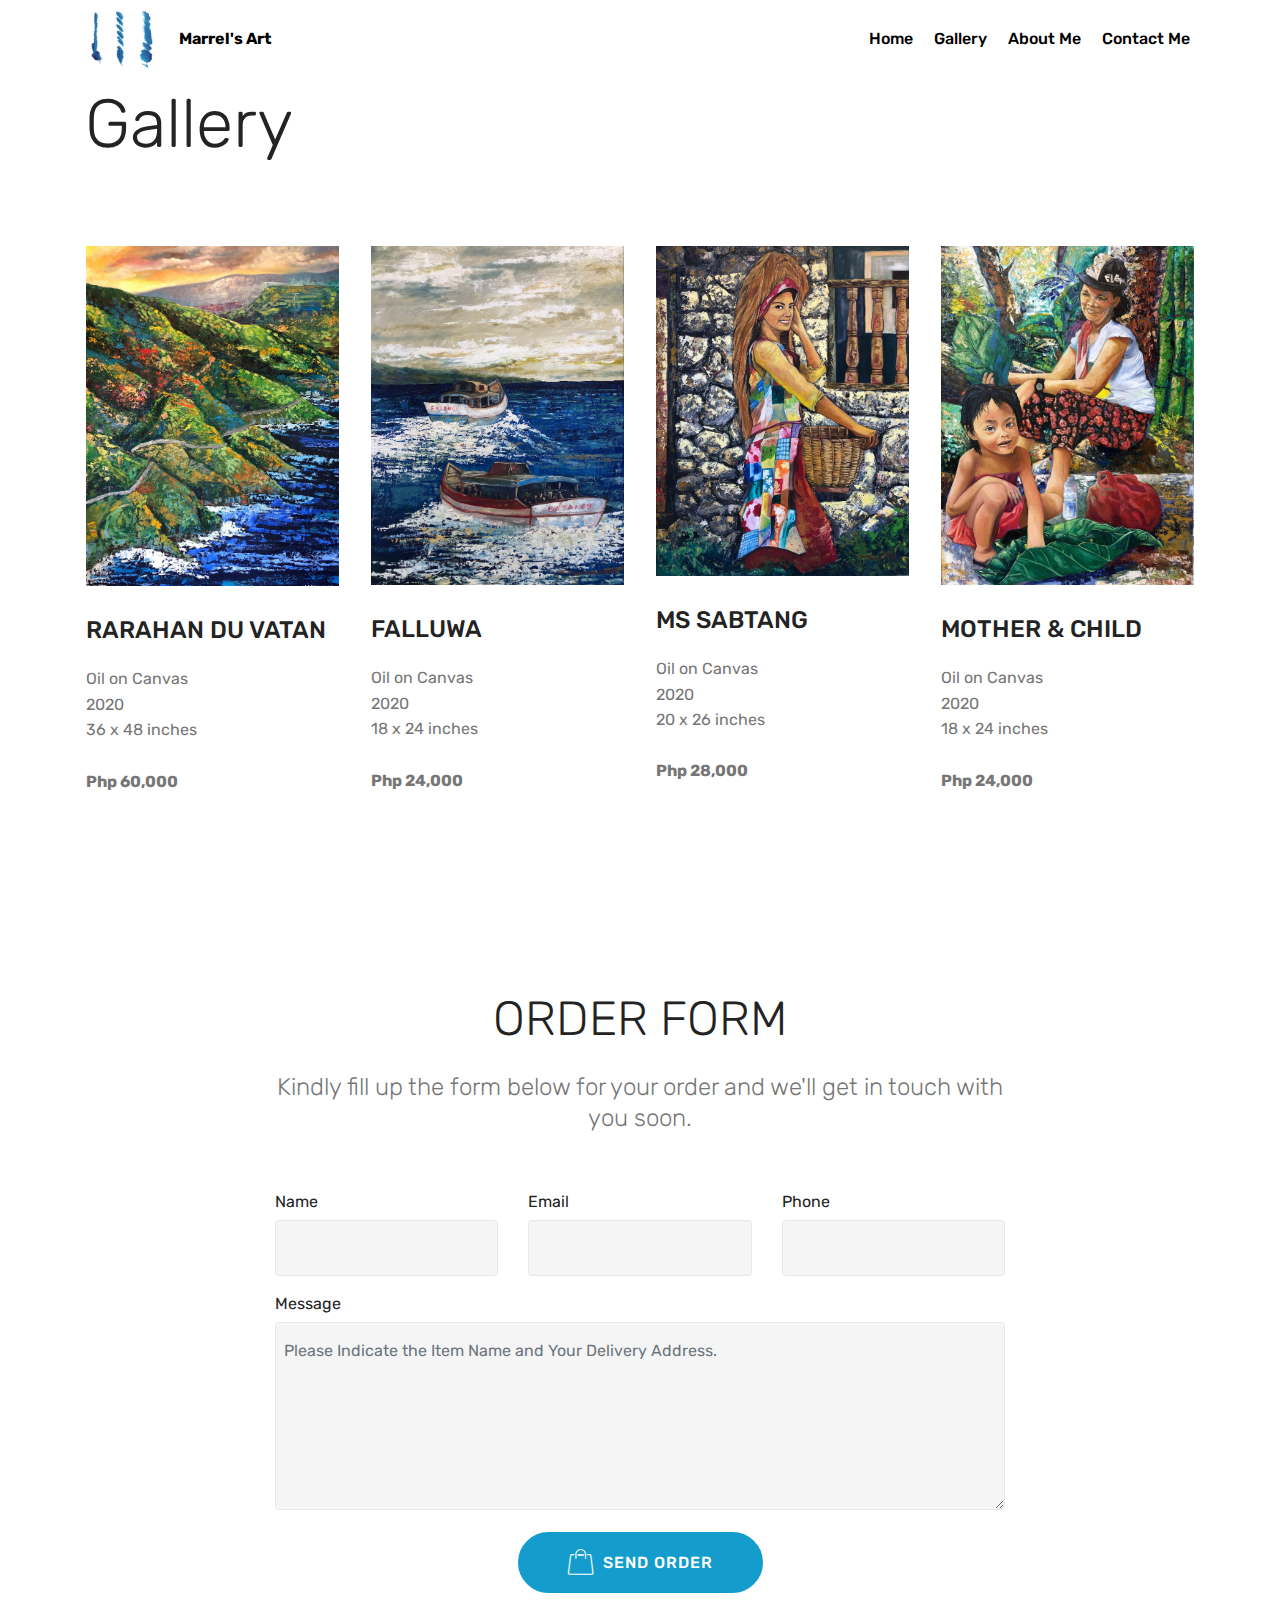
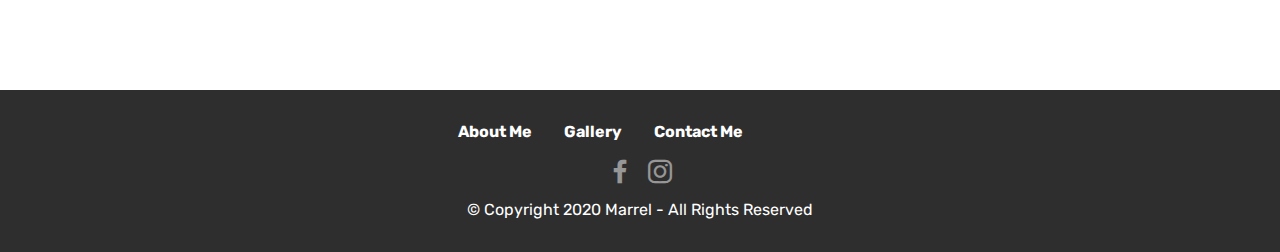
==== gallery.html @ 1d276130 "create github pages" ====
<!DOCTYPE html>
<html  >
<head>
  <!-- Site made with Mobirise Website Builder v4.12.3, https://mobirise.com -->
  <meta charset="UTF-8">
  <meta http-equiv="X-UA-Compatible" content="IE=edge">
  <meta name="generator" content="Mobirise v4.12.3, mobirise.com">
  <meta name="twitter:card" content="summary_large_image"/>
  <meta name="twitter:image:src" content="assets/images/gallery-meta.png">
  <meta property="og:image" content="assets/images/gallery-meta.png">
  <meta name="twitter:title" content="Gallery">
  <meta name="viewport" content="width=device-width, initial-scale=1, minimum-scale=1">
  <link rel="shortcut icon" href="assets/images/mbr.png" type="image/x-icon">
  <meta name="description" content="An impressionist who is known for experimenting with different media.
In this exhibit, he shares with us, with expressive, bright strokes, his impressions of daily Ivatan life.">
  
  
  <title>Gallery</title>
  <link rel="stylesheet" href="assets/web/assets/mobirise-icons/mobirise-icons.css">
  <link rel="stylesheet" href="assets/bootstrap/css/bootstrap.min.css">
  <link rel="stylesheet" href="assets/bootstrap/css/bootstrap-grid.min.css">
  <link rel="stylesheet" href="assets/bootstrap/css/bootstrap-reboot.min.css">
  <link rel="stylesheet" href="assets/socicon/css/styles.css">
  <link rel="stylesheet" href="assets/dropdown/css/style.css">
  <link rel="stylesheet" href="assets/tether/tether.min.css">
  <link rel="stylesheet" href="assets/theme/css/style.css">
  <link rel="preload" as="style" href="assets/mobirise/css/mbr-additional.css"><link rel="stylesheet" href="assets/mobirise/css/mbr-additional.css" type="text/css">
  
  
  
</head>
<body>
  <section class="menu cid-s4DiiD1XH2" once="menu" id="menu2-g">

    

    <nav class="navbar navbar-expand beta-menu navbar-dropdown align-items-center navbar-fixed-top navbar-toggleable-sm">
        <button class="navbar-toggler navbar-toggler-right" type="button" data-toggle="collapse" data-target="#navbarSupportedContent" aria-controls="navbarSupportedContent" aria-expanded="false" aria-label="Toggle navigation">
            <div class="hamburger">
                <span></span>
                <span></span>
                <span></span>
                <span></span>
            </div>
        </button>
        <div class="menu-logo">
            <div class="navbar-brand">
                <span class="navbar-logo">
                    <a href="index.html">
                        <img src="assets/images/mbr.png" alt="Mobirise" title="" style="height: 3.8rem;">
                    </a>
                </span>
                <span class="navbar-caption-wrap"><a class="navbar-caption text-black display-4" href="index.html">
                        Marrel's Art</a></span>
            </div>
        </div>
        <div class="collapse navbar-collapse" id="navbarSupportedContent">
            <ul class="navbar-nav nav-dropdown nav-right" data-app-modern-menu="true"><li class="nav-item">
                    <a class="nav-link link text-black display-4" href="index.html">
                        Home</a>
                </li><li class="nav-item"><a class="nav-link link text-black display-4" href="gallery.html">
                        Gallery</a></li><li class="nav-item"><a class="nav-link link text-black display-4" href="portfolio.html">
                        About Me</a></li>
                <li class="nav-item">
                    <a class="nav-link link text-black display-4" href="index.html#form4-d">
                        Contact Me</a>
                </li></ul>
            
        </div>
    </nav>
</section>

<section class="engine"><a href="https://mobirise.info/l">free site templates</a></section><section class="services1 cid-s4DnMUnnlA" id="services1-n">
    <!---->
    
    <!---->
    <!--Overlay-->
    
    <!--Container-->
    <div class="container">
        <div class="row justify-content-center">
            <!--Titles-->
            <div class="title pb-5 col-12">
                <h2 class="align-left pb-3 mbr-fonts-style display-1">
                    Gallery</h2>
                
            </div>
            <!--Card-1-->
            <div class="card col-12 col-md-6 p-3 col-lg-3">
                <div class="card-wrapper">
                    <div class="card-img">
                        <img src="assets/images/painting-4.jpg" alt="Mobirise" title="">
                    </div>
                    <div class="card-box">
                        <h4 class="card-title mbr-fonts-style display-5">RARAHAN DU VATAN</h4>
                        <p class="mbr-text mbr-fonts-style display-7">Oil on Canvas<br>2020<br>36 x 48 inches<br><br><strong>Php 60,000</strong></p>
                        <!--Btn-->
                        
                    </div>
                </div>
            </div>
            <!--Card-2-->
            <div class="card col-12 col-md-6 p-3 col-lg-3">
                <div class="card-wrapper">
                    <div class="card-img">
                        <img src="assets/images/painting-5.jpg" alt="Mobirise" title="">
                    </div>
                    <div class="card-box">
                        <h4 class="card-title mbr-fonts-style display-5">
                            FALLUWA</h4>
                        <p class="mbr-text mbr-fonts-style display-7">Oil on Canvas<br>2020<br>18 x 24 inches<br><br><strong>Php 24,000</strong></p>
                        <!--Btn-->
                        
                    </div>
                </div>
            </div>
            <!--Card-3-->
            <div class="card col-12 col-md-6 p-3 col-lg-3">
                <div class="card-wrapper">
                    <div class="card-img">
                        <img src="assets/images/painting-6.jpg" alt="Mobirise" title="">
                    </div>
                    <div class="card-box">
                        <h4 class="card-title mbr-fonts-style display-5">
                            MS SABTANG</h4>
                        <p class="mbr-text mbr-fonts-style display-7">Oil on Canvas<br>2020<br>20 x 26 inches<br><br><strong>Php 28,000</strong></p>
                        <!--Btn-->
                        
                    </div>
                </div>
            </div>
            <!--Card-4-->
            <div class="card col-12 col-md-6 p-3 col-lg-3 last-child">
                <div class="card-wrapper">
                    <div class="card-img">
                        <img src="assets/images/painting-7.jpg" alt="Mobirise" title="">
                    </div>
                    <div class="card-box">
                        <h4 class="card-title mbr-fonts-style display-5">
                            MOTHER &amp; CHILD</h4>
                        <p class="mbr-text mbr-fonts-style display-7">Oil on Canvas<br>2020<br>18 x 24 inches<br><br><strong>Php 24,000</strong></p>
                        <!--Btn-->
                        
                    </div>
                </div>
            </div>
        </div>
    </div>
</section>

<section class="mbr-section form1 cid-s4DnhoVF39" id="form1-j">

    

    
    <div class="container">
        <div class="row justify-content-center">
            <div class="title col-12 col-lg-8">
                <h2 class="mbr-section-title align-center pb-3 mbr-fonts-style display-2">
                    ORDER FORM
                </h2>
                <h3 class="mbr-section-subtitle align-center mbr-light pb-3 mbr-fonts-style display-5">
                    Kindly fill up the form below for your order and we'll get in touch with you soon.</h3>
            </div>
        </div>
    </div>
    <div class="container">
        <div class="row justify-content-center">
            <div class="media-container-column col-lg-8" data-form-type="formoid">
                <!---Formbuilder Form--->
                <form action="https://mobirise.com/" method="POST" class="mbr-form form-with-styler" data-form-title="Mobirise Form"><input type="hidden" name="email" data-form-email="true" value="rLV1T5GRn/rfD3XRo7LzrvQmt3QCXux45wAgfUR2hVaed32ei69O/bmdO1k6ymdfH3uLjTnfdi9EYwnJOLPHCVEZ9RihWxfYbVTb5y+R91I7SrjQUyrNA2phdH9M/xOc">
                    <div class="row">
                        <div hidden="hidden" data-form-alert="" class="alert alert-success col-12">Thanks for submitting your order!
We'll contact you soon.</div>
                        <div hidden="hidden" data-form-alert-danger="" class="alert alert-danger col-12">
                        </div>
                    </div>
                    <div class="dragArea row">
                        <div class="col-md-4  form-group" data-for="name">
                            <label for="name-form1-j" class="form-control-label mbr-fonts-style display-7">Name</label>
                            <input type="text" name="name" data-form-field="Name" required="required" class="form-control display-7" id="name-form1-j">
                        </div>
                        <div class="col-md-4  form-group" data-for="email">
                            <label for="email-form1-j" class="form-control-label mbr-fonts-style display-7">Email</label>
                            <input type="email" name="email" data-form-field="Email" required="required" class="form-control display-7" id="email-form1-j">
                        </div>
                        <div data-for="phone" class="col-md-4  form-group">
                            <label for="phone-form1-j" class="form-control-label mbr-fonts-style display-7">Phone</label>
                            <input type="tel" name="phone" data-form-field="Phone" class="form-control display-7" id="phone-form1-j">
                        </div>
                        <div data-for="message" class="col-md-12 form-group">
                            <label for="message-form1-j" class="form-control-label mbr-fonts-style display-7">Message</label>
                            <textarea name="message" data-form-field="Message" class="form-control display-7" placeholder="Please Indicate the Item Name and Your Delivery Address." id="message-form1-j"></textarea>
                        </div>
                        <div class="col-md-12 input-group-btn align-center"><button type="submit" class="btn btn-primary btn-form display-4"><span class="mbri-shopping-bag mbr-iconfont mbr-iconfont-btn"></span>SEND ORDER</button></div>
                    </div>
                </form><!---Formbuilder Form--->
            </div>
        </div>
    </div>
</section>

<section once="footers" class="cid-s4DmLtq6sB" id="footer7-h">

    

    

    <div class="container">
        <div class="media-container-row align-center mbr-white">
            <div class="row row-links">
                <ul class="foot-menu">
                    
                    
                    
                    
                    
                <li class="foot-menu-item mbr-fonts-style display-7"></li><li class="foot-menu-item mbr-fonts-style display-7"><a href="portfolio.html" class="text-white"><strong>About Me</strong></a></li><li class="foot-menu-item mbr-fonts-style display-7"><a href="gallery.html" class="text-white"><strong>Gallery</strong></a></li><li class="foot-menu-item mbr-fonts-style display-7">
                        <a class="text-white mbr-bold" href="index.html#form4-d" target="_blank">C</a><a href="index.html#form4-d" target="_blank" class="text-white"><strong>ontact Me</strong></a></li><li class="foot-menu-item mbr-fonts-style display-7">&nbsp; &nbsp; &nbsp; &nbsp; &nbsp; &nbsp; &nbsp; &nbsp; &nbsp; &nbsp;&nbsp;</li></ul>
            </div>
            <div class="row social-row">
                <div class="social-list align-right pb-2">
                    
                    
                    
                    
                    
                    
                <div class="soc-item">
                        <a href="https://www.facebook.com/marrelpajanil300" target="_blank">
                            <span class="mbr-iconfont mbr-iconfont-social socicon-facebook socicon"></span>
                        </a>
                    </div><div class="soc-item">
                        <a href="https://www.instagram.com/marrelpajanil4060/" target="_blank">
                            <span class="mbr-iconfont mbr-iconfont-social socicon-instagram socicon"></span>
                        </a>
                    </div></div>
            </div>
            <div class="row row-copirayt">
                <p class="mbr-text mb-0 mbr-fonts-style mbr-white align-center display-7">
                    © Copyright 2020 Marrel - All Rights Reserved
                </p>
            </div>
        </div>
    </div>
</section>


  <script src="assets/web/assets/jquery/jquery.min.js"></script>
  <script src="assets/popper/popper.min.js"></script>
  <script src="assets/bootstrap/js/bootstrap.min.js"></script>
  <script src="assets/smoothscroll/smooth-scroll.js"></script>
  <script src="assets/dropdown/js/nav-dropdown.js"></script>
  <script src="assets/dropdown/js/navbar-dropdown.js"></script>
  <script src="assets/touchswipe/jquery.touch-swipe.min.js"></script>
  <script src="assets/tether/tether.min.js"></script>
  <script src="assets/theme/js/script.js"></script>
  <script src="assets/formoid/formoid.min.js"></script>
  
  
</body>
</html>
---- assets/web/assets/mobirise-icons/mobirise-icons.css ----
@font-face {
  font-family: 'MobiriseIcons';
  src:  url('mobirise-icons.eot?spat4u');
  src:  url('mobirise-icons.eot?spat4u#iefix') format('embedded-opentype'),
    url('mobirise-icons.ttf?spat4u') format('truetype'),
    url('mobirise-icons.woff?spat4u') format('woff'),
    url('mobirise-icons.svg?spat4u#MobiriseIcons') format('svg');
  font-weight: normal;
  font-style: normal;
  font-display: swap;
}

[class^="mbri-"], [class*=" mbri-"] {
  /* use !important to prevent issues with browser extensions that change fonts */
  font-family: MobiriseIcons !important;
  speak: none;
  font-style: normal;
  font-weight: normal;
  font-variant: normal;
  text-transform: none;
  line-height: 1;

  /* Better Font Rendering =========== */
  -webkit-font-smoothing: antialiased;
  -moz-osx-font-smoothing: grayscale;
}

.mbri-add-submenu:before {
  content: "\e900";
}
.mbri-alert:before {
  content: "\e901";
}
.mbri-align-center:before {
  content: "\e902";
}
.mbri-align-justify:before {
  content: "\e903";
}
.mbri-align-left:before {
  content: "\e904";
}
.mbri-align-right:before {
  content: "\e905";
}
.mbri-android:before {
  content: "\e906";
}
.mbri-apple:before {
  content: "\e907";
}
.mbri-arrow-down:before {
  content: "\e908";
}
.mbri-arrow-next:before {
  content: "\e909";
}
.mbri-arrow-prev:before {
  content: "\e90a";
}
.mbri-arrow-up:before {
  content: "\e90b";
}
.mbri-bold:before {
  content: "\e90c";
}
.mbri-bookmark:before {
  content: "\e90d";
}
.mbri-bootstrap:before {
  content: "\e90e";
}
.mbri-briefcase:before {
  content: "\e90f";
}
.mbri-browse:before {
  content: "\e910";
}
.mbri-bulleted-list:before {
  content: "\e911";
}
.mbri-calendar:before {
  content: "\e912";
}
.mbri-camera:before {
  content: "\e913";
}
.mbri-cart-add:before {
  content: "\e914";
}
.mbri-cart-full:before {
  content: "\e915";
}
.mbri-cash:before {
  content: "\e916";
}
.mbri-change-style:before {
  content: "\e917";
}
.mbri-chat:before {
  content: "\e918";
}
.mbri-clock:before {
  content: "\e919";
}
.mbri-close:before {
  content: "\e91a";
}
.mbri-cloud:before {
  content: "\e91b";
}
.mbri-code:before {
  content: "\e91c";
}
.mbri-contact-form:before {
  content: "\e91d";
}
.mbri-credit-card:before {
  content: "\e91e";
}
.mbri-cursor-click:before {
  content: "\e91f";
}
.mbri-cust-feedback:before {
  content: "\e920";
}
.mbri-database:before {
  content: "\e921";
}
.mbri-delivery:before {
  content: "\e922";
}
.mbri-desktop:before {
  content: "\e923";
}
.mbri-devices:before {
  content: "\e924";
}
.mbri-down:before {
  content: "\e925";
}
.mbri-download:before {
  content: "\e989";
}
.mbri-drag-n-drop:before {
  content: "\e927";
}
.mbri-drag-n-drop2:before {
  content: "\e928";
}
.mbri-edit:before {
  content: "\e929";
}
.mbri-edit2:before {
  content: "\e92a";
}
.mbri-error:before {
  content: "\e92b";
}
.mbri-extension:before {
  content: "\e92c";
}
.mbri-features:before {
  content: "\e92d";
}
.mbri-file:before {
  content: "\e92e";
}
.mbri-flag:before {
  content: "\e92f";
}
.mbri-folder:before {
  content: "\e930";
}
.mbri-gift:before {
  content: "\e931";
}
.mbri-github:before {
  content: "\e932";
}
.mbri-globe:before {
  content: "\e933";
}
.mbri-globe-2:before {
  content: "\e934";
}
.mbri-growing-chart:before {
  content: "\e935";
}
.mbri-hearth:before {
  content: "\e936";
}
.mbri-help:before {
  content: "\e937";
}
.mbri-home:before {
  content: "\e938";
}
.mbri-hot-cup:before {
  content: "\e939";
}
.mbri-idea:before {
  content: "\e93a";
}
.mbri-image-gallery:before {
  content: "\e93b";
}
.mbri-image-slider:before {
  content: "\e93c";
}
.mbri-info:before {
  content: "\e93d";
}
.mbri-italic:before {
  content: "\e93e";
}
.mbri-key:before {
  content: "\e93f";
}
.mbri-laptop:before {
  content: "\e940";
}
.mbri-layers:before {
  content: "\e941";
}
.mbri-left-right:before {
  content: "\e942";
}
.mbri-left:before {
  content: "\e943";
}
.mbri-letter:before {
  content: "\e944";
}
.mbri-like:before {
  content: "\e945";
}
.mbri-link:before {
  content: "\e946";
}
.mbri-lock:before {
  content: "\e947";
}
.mbri-login:before {
  content: "\e948";
}
.mbri-logout:before {
  content: "\e949";
}
.mbri-magic-stick:before {
  content: "\e94a";
}
.mbri-map-pin:before {
  content: "\e94b";
}
.mbri-menu:before {
  content: "\e94c";
}
.mbri-mobile:before {
  content: "\e94d";
}
.mbri-mobile2:before {
  content: "\e94e";
}
.mbri-mobirise:before {
  content: "\e94f";
}
.mbri-more-horizontal:before {
  content: "\e950";
}
.mbri-more-vertical:before {
  content: "\e951";
}
.mbri-music:before {
  content: "\e952";
}
.mbri-new-file:before {
  content: "\e953";
}
.mbri-numbered-list:before {
  content: "\e954";
}
.mbri-opened-folder:before {
  content: "\e955";
}
.mbri-pages:before {
  content: "\e956";
}
.mbri-paper-plane:before {
  content: "\e957";
}
.mbri-paperclip:before {
  content: "\e958";
}
.mbri-photo:before {
  content: "\e959";
}
.mbri-photos:before {
  content: "\e95a";
}
.mbri-pin:before {
  content: "\e95b";
}
.mbri-play:before {
  content: "\e95c";
}
.mbri-plus:before {
  content: "\e95d";
}
.mbri-preview:before {
  content: "\e95e";
}
.mbri-print:before {
  content: "\e95f";
}
.mbri-protect:before {
  content: "\e960";
}
.mbri-question:before {
  content: "\e961";
}
.mbri-quote-left:before {
  content: "\e962";
}
.mbri-quote-right:before {
  content: "\e963";
}
.mbri-refresh:before {
  content: "\e964";
}
.mbri-responsive:before {
  content: "\e965";
}
.mbri-right:before {
  content: "\e966";
}
.mbri-rocket:before {
  content: "\e967";
}
.mbri-sad-face:before {
  content: "\e968";
}
.mbri-sale:before {
  content: "\e969";
}
.mbri-save:before {
  content: "\e96a";
}
.mbri-search:before {
  content: "\e96b";
}
.mbri-setting:before {
  content: "\e96c";
}
.mbri-setting2:before {
  content: "\e96d";
}
.mbri-setting3:before {
  content: "\e96e";
}
.mbri-share:before {
  content: "\e96f";
}
.mbri-shopping-bag:before {
  content: "\e970";
}
.mbri-shopping-basket:before {
  content: "\e971";
}
.mbri-shopping-cart:before {
  content: "\e972";
}
.mbri-sites:before {
  content: "\e973";
}
.mbri-smile-face:before {
  content: "\e974";
}
.mbri-speed:before {
  content: "\e975";
}
.mbri-star:before {
  content: "\e976";
}
.mbri-success:before {
  content: "\e977";
}
.mbri-sun:before {
  content: "\e978";
}
.mbri-sun2:before {
  content: "\e979";
}
.mbri-tablet:before {
  content: "\e97a";
}
.mbri-tablet-vertical:before {
  content: "\e97b";
}
.mbri-target:before {
  content: "\e97c";
}
.mbri-timer:before {
  content: "\e97d";
}
.mbri-to-ftp:before {
  content: "\e97e";
}
.mbri-to-local-drive:before {
  content: "\e97f";
}
.mbri-touch-swipe:before {
  content: "\e980";
}
.mbri-touch:before {
  content: "\e981";
}
.mbri-trash:before {
  content: "\e982";
}
.mbri-underline:before {
  content: "\e983";
}
.mbri-unlink:before {
  content: "\e984";
}
.mbri-unlock:before {
  content: "\e985";
}
.mbri-up-down:before {
  content: "\e986";
}
.mbri-up:before {
  content: "\e987";
}
.mbri-update:before {
  content: "\e988";
}
.mbri-upload:before {
 content: "\e926"; 
}
.mbri-user:before {
  content: "\e98a";
}
.mbri-user2:before {
  content: "\e98b";
}
.mbri-users:before {
  content: "\e98c";
}
.mbri-video:before {
  content: "\e98d";
}
.mbri-video-play:before {
  content: "\e98e";
}
.mbri-watch:before {
  content: "\e98f";
}
.mbri-website-theme:before {
  content: "\e990";
}
.mbri-wifi:before {
  content: "\e991";
}
.mbri-windows:before {
  content: "\e992";
}
.mbri-zoom-out:before {
  content: "\e993";
}
.mbri-redo:before {
  content: "\e994";
}
.mbri-undo:before {
  content: "\e995";
}
---- assets/socicon/css/styles.css ----
@charset "UTF-8";

@font-face {
  font-family: 'Socicon';
  src:  url('../fonts/socicon.eot');
  src:  url('../fonts/socicon.eot?#iefix') format('embedded-opentype'),
    url('../fonts/socicon.woff2') format('woff2'),
    url('../fonts/socicon.ttf') format('truetype'),
    url('../fonts/socicon.woff') format('woff'),
    url('../fonts/socicon.svg#socicon') format('svg');
  font-weight: normal;
  font-style: normal;
}

[data-icon]:before {
  font-family: "socicon" !important;
  content: attr(data-icon);
  font-style: normal !important;
  font-weight: normal !important;
  font-variant: normal !important;
  text-transform: none !important;
  speak: none;
  line-height: 1;
  -webkit-font-smoothing: antialiased;
  -moz-osx-font-smoothing: grayscale;
}

[class^="socicon-"], [class*=" socicon-"] {
  /* use !important to prevent issues with browser extensions that change fonts */
  font-family: 'Socicon' !important;
  speak: none;
  font-style: normal;
  font-weight: normal;
  font-variant: normal;
  text-transform: none;
  line-height: 1;

  /* Better Font Rendering =========== */
  -webkit-font-smoothing: antialiased;
  -moz-osx-font-smoothing: grayscale;
}

.socicon-eitaa:before {
  content: "\e97c";
}
.socicon-soroush:before {
  content: "\e97d";
}
.socicon-bale:before {
  content: "\e97e";
}
.socicon-zazzle:before {
  content: "\e97b";
}
.socicon-society6:before {
  content: "\e97a";
}
.socicon-redbubble:before {
  content: "\e979";
}
.socicon-avvo:before {
  content: "\e978";
}
.socicon-stitcher:before {
  content: "\e977";
}
.socicon-googlehangouts:before {
  content: "\e974";
}
.socicon-dlive:before {
  content: "\e975";
}
.socicon-vsco:before {
  content: "\e976";
}
.socicon-flipboard:before {
  content: "\e973";
}
.socicon-ubuntu:before {
  content: "\e958";
}
.socicon-artstation:before {
  content: "\e959";
}
.socicon-invision:before {
  content: "\e95a";
}
.socicon-torial:before {
  content: "\e95b";
}
.socicon-collectorz:before {
  content: "\e95c";
}
.socicon-seenthis:before {
  content: "\e95d";
}
.socicon-googleplaymusic:before {
  content: "\e95e";
}
.socicon-debian:before {
  content: "\e95f";
}
.socicon-filmfreeway:before {
  content: "\e960";
}
.socicon-gnome:before {
  content: "\e961";
}
.socicon-itchio:before {
  content: "\e962";
}
.socicon-jamendo:before {
  content: "\e963";
}
.socicon-mix:before {
  content: "\e964";
}
.socicon-sharepoint:before {
  content: "\e965";
}
.socicon-tinder:before {
  content: "\e966";
}
.socicon-windguru:before {
  content: "\e967";
}
.socicon-cdbaby:before {
  content: "\e968";
}
.socicon-elementaryos:before {
  content: "\e969";
}
.socicon-stage32:before {
  content: "\e96a";
}
.socicon-tiktok:before {
  content: "\e96b";
}
.socicon-gitter:before {
  content: "\e96c";
}
.socicon-letterboxd:before {
  content: "\e96d";
}
.socicon-threema:before {
  content: "\e96e";
}
.socicon-splice:before {
  content: "\e96f";
}
.socicon-metapop:before {
  content: "\e970";
}
.socicon-naver:before {
  content: "\e971";
}
.socicon-remote:before {
  content: "\e972";
}
.socicon-internet:before {
  content: "\e957";
}
.socicon-moddb:before {
  content: "\e94b";
}
.socicon-indiedb:before {
  content: "\e94c";
}
.socicon-traxsource:before {
  content: "\e94d";
}
.socicon-gamefor:before {
  content: "\e94e";
}
.socicon-pixiv:before {
  content: "\e94f";
}
.socicon-myanimelist:before {
  content: "\e950";
}
.socicon-blackberry:before {
  content: "\e951";
}
.socicon-wickr:before {
  content: "\e952";
}
.socicon-spip:before {
  content: "\e953";
}
.socicon-napster:before {
  content: "\e954";
}
.socicon-beatport:before {
  content: "\e955";
}
.socicon-hackerone:before {
  content: "\e956";
}
.socicon-hackernews:before {
  content: "\e946";
}
.socicon-smashwords:before {
  content: "\e947";
}
.socicon-kobo:before {
  content: "\e948";
}
.socicon-bookbub:before {
  content: "\e949";
}
.socicon-mailru:before {
  content: "\e94a";
}
.socicon-gitlab:before {
  content: "\e945";
}
.socicon-instructables:before {
  content: "\e944";
}
.socicon-portfolio:before {
  content: "\e943";
}
.socicon-codered:before {
  content: "\e940";
}
.socicon-origin:before {
  content: "\e941";
}
.socicon-nextdoor:before {
  content: "\e942";
}
.socicon-udemy:before {
  content: "\e93f";
}
.socicon-livemaster:before {
  content: "\e93e";
}
.socicon-crunchbase:before {
  content: "\e93b";
}
.socicon-homefy:before {
  content: "\e93c";
}
.socicon-calendly:before {
  content: "\e93d";
}
.socicon-realtor:before {
  content: "\e90f";
}
.socicon-tidal:before {
  content: "\e910";
}
.socicon-qobuz:before {
  content: "\e911";
}
.socicon-natgeo:before {
  content: "\e912";
}
.socicon-mastodon:before {
  content: "\e913";
}
.socicon-unsplash:before {
  content: "\e914";
}
.socicon-homeadvisor:before {
  content: "\e915";
}
.socicon-angieslist:before {
  content: "\e916";
}
.socicon-codepen:before {
  content: "\e917";
}
.socicon-slack:before {
  content: "\e918";
}
.socicon-openaigym:before {
  content: "\e919";
}
.socicon-logmein:before {
  content: "\e91a";
}
.socicon-fiverr:before {
  content: "\e91b";
}
.socicon-gotomeeting:before {
  content: "\e91c";
}
.socicon-aliexpress:before {
  content: "\e91d";
}
.socicon-guru:before {
  content: "\e91e";
}
.socicon-appstore:before {
  content: "\e91f";
}
.socicon-homes:before {
  content: "\e920";
}
.socicon-zoom:before {
  content: "\e921";
}
.socicon-alibaba:before {
  content: "\e922";
}
.socicon-craigslist:before {
  content: "\e923";
}
.socicon-wix:before {
  content: "\e924";
}
.socicon-redfin:before {
  content: "\e925";
}
.socicon-googlecalendar:before {
  content: "\e926";
}
.socicon-shopify:before {
  content: "\e927";
}
.socicon-freelancer:before {
  content: "\e928";
}
.socicon-seedrs:before {
  content: "\e929";
}
.socicon-bing:before {
  content: "\e92a";
}
.socicon-doodle:before {
  content: "\e92b";
}
.socicon-bonanza:before {
  content: "\e92c";
}
.socicon-squarespace:before {
  content: "\e92d";
}
.socicon-toptal:before {
  content: "\e92e";
}
.socicon-gust:before {
  content: "\e92f";
}
.socicon-ask:before {
  content: "\e930";
}
.socicon-trulia:before {
  content: "\e931";
}
.socicon-loomly:before {
  content: "\e932";
}
.socicon-ghost:before {
  content: "\e933";
}
.socicon-upwork:before {
  content: "\e934";
}
.socicon-fundable:before {
  content: "\e935";
}
.socicon-booking:before {
  content: "\e936";
}
.socicon-googlemaps:before {
  content: "\e937";
}
.socicon-zillow:before {
  content: "\e938";
}
.socicon-niconico:before {
  content: "\e939";
}
.socicon-toneden:before {
  content: "\e93a";
}
.socicon-augment:before {
  content: "\e908";
}
.socicon-bitbucket:before {
  content: "\e909";
}
.socicon-fyuse:before {
  content: "\e90a";
}
.socicon-yt-gaming:before {
  content: "\e90b";
}
.socicon-sketchfab:before {
  content: "\e90c";
}
.socicon-mobcrush:before {
  content: "\e90d";
}
.socicon-microsoft:before {
  content: "\e90e";
}
.socicon-pandora:before {
  content: "\e907";
}
.socicon-messenger:before {
  content: "\e906";
}
.socicon-gamewisp:before {
  content: "\e905";
}
.socicon-bloglovin:before {
  content: "\e904";
}
.socicon-tunein:before {
  content: "\e903";
}
.socicon-gamejolt:before {
  content: "\e901";
}
.socicon-trello:before {
  content: "\e902";
}
.socicon-spreadshirt:before {
  content: "\e900";
}
.socicon-500px:before {
  content: "\e000";
}
.socicon-8tracks:before {
  content: "\e001";
}
.socicon-airbnb:before {
  content: "\e002";
}
.socicon-alliance:before {
  content: "\e003";
}
.socicon-amazon:before {
  content: "\e004";
}
.socicon-amplement:before {
  content: "\e005";
}
.socicon-android:before {
  content: "\e006";
}
.socicon-angellist:before {
  content: "\e007";
}
.socicon-apple:before {
  content: "\e008";
}
.socicon-appnet:before {
  content: "\e009";
}
.socicon-baidu:before {
  content: "\e00a";
}
.socicon-bandcamp:before {
  content: "\e00b";
}
.socicon-battlenet:before {
  content: "\e00c";
}
.socicon-mixer:before {
  content: "\e00d";
}
.socicon-bebee:before {
  content: "\e00e";
}
.socicon-bebo:before {
  content: "\e00f";
}
.socicon-behance:before {
  content: "\e010";
}
.socicon-blizzard:before {
  content: "\e011";
}
.socicon-blogger:before {
  content: "\e012";
}
.socicon-buffer:before {
  content: "\e013";
}
.socicon-chrome:before {
  content: "\e014";
}
.socicon-coderwall:before {
  content: "\e015";
}
.socicon-curse:before {
  content: "\e016";
}
.socicon-dailymotion:before {
  content: "\e017";
}
.socicon-deezer:before {
  content: "\e018";
}
.socicon-delicious:before {
  content: "\e019";
}
.socicon-deviantart:before {
  content: "\e01a";
}
.socicon-diablo:before {
  content: "\e01b";
}
.socicon-digg:before {
  content: "\e01c";
}
.socicon-discord:before {
  content: "\e01d";
}
.socicon-disqus:before {
  content: "\e01e";
}
.socicon-douban:before {
  content: "\e01f";
}
.socicon-draugiem:before {
  content: "\e020";
}
.socicon-dribbble:before {
  content: "\e021";
}
.socicon-drupal:before {
  content: "\e022";
}
.socicon-ebay:before {
  content: "\e023";
}
.socicon-ello:before {
  content: "\e024";
}
.socicon-endomodo:before {
  content: "\e025";
}
.socicon-envato:before {
  content: "\e026";
}
.socicon-etsy:before {
  content: "\e027";
}
.socicon-facebook:before {
  content: "\e028";
}
.socicon-feedburner:before {
  content: "\e029";
}
.socicon-filmweb:before {
  content: "\e02a";
}
.socicon-firefox:before {
  content: "\e02b";
}
.socicon-flattr:before {
  content: "\e02c";
}
.socicon-flickr:before {
  content: "\e02d";
}
.socicon-formulr:before {
  content: "\e02e";
}
.socicon-forrst:before {
  content: "\e02f";
}
.socicon-foursquare:before {
  content: "\e030";
}
.socicon-friendfeed:before {
  content: "\e031";
}
.socicon-github:before {
  content: "\e032";
}
.socicon-goodreads:before {
  content: "\e033";
}
.socicon-google:before {
  content: "\e034";
}
.socicon-googlescholar:before {
  content: "\e035";
}
.socicon-googlegroups:before {
  content: "\e036";
}
.socicon-googlephotos:before {
  content: "\e037";
}
.socicon-googleplus:before {
  content: "\e038";
}
.socicon-grooveshark:before {
  content: "\e039";
}
.socicon-hackerrank:before {
  content: "\e03a";
}
.socicon-hearthstone:before {
  content: "\e03b";
}
.socicon-hellocoton:before {
  content: "\e03c";
}
.socicon-heroes:before {
  content: "\e03d";
}
.socicon-smashcast:before {
  content: "\e03e";
}
.socicon-horde:before {
  content: "\e03f";
}
.socicon-houzz:before {
  content: "\e040";
}
.socicon-icq:before {
  content: "\e041";
}
.socicon-identica:before {
  content: "\e042";
}
.socicon-imdb:before {
  content: "\e043";
}
.socicon-instagram:before {
  content: "\e044";
}
.socicon-issuu:before {
  content: "\e045";
}
.socicon-istock:before {
  content: "\e046";
}
.socicon-itunes:before {
  content: "\e047";
}
.socicon-keybase:before {
  content: "\e048";
}
.socicon-lanyrd:before {
  content: "\e049";
}
.socicon-lastfm:before {
  content: "\e04a";
}
.socicon-line:before {
  content: "\e04b";
}
.socicon-linkedin:before {
  content: "\e04c";
}
.socicon-livejournal:before {
  content: "\e04d";
}
.socicon-lyft:before {
  content: "\e04e";
}
.socicon-macos:before {
  content: "\e04f";
}
.socicon-mail:before {
  content: "\e050";
}
.socicon-medium:before {
  content: "\e051";
}
.socicon-meetup:before {
  content: "\e052";
}
.socicon-mixcloud:before {
  content: "\e053";
}
.socicon-modelmayhem:before {
  content: "\e054";
}
.socicon-mumble:before {
  content: "\e055";
}
.socicon-myspace:before {
  content: "\e056";
}
.socicon-newsvine:before {
  content: "\e057";
}
.socicon-nintendo:before {
  content: "\e058";
}
.socicon-npm:before {
  content: "\e059";
}
.socicon-odnoklassniki:before {
  content: "\e05a";
}
.socicon-openid:before {
  content: "\e05b";
}
.socicon-opera:before {
  content: "\e05c";
}
.socicon-outlook:before {
  content: "\e05d";
}
.socicon-overwatch:before {
  content: "\e05e";
}
.socicon-patreon:before {
  content: "\e05f";
}
.socicon-paypal:before {
  content: "\e060";
}
.socicon-periscope:before {
  content: "\e061";
}
.socicon-persona:before {
  content: "\e062";
}
.socicon-pinterest:before {
  content: "\e063";
}
.socicon-play:before {
  content: "\e064";
}
.socicon-player:before {
  content: "\e065";
}
.socicon-playstation:before {
  content: "\e066";
}
.socicon-pocket:before {
  content: "\e067";
}
.socicon-qq:before {
  content: "\e068";
}
.socicon-quora:before {
  content: "\e069";
}
.socicon-raidcall:before {
  content: "\e06a";
}
.socicon-ravelry:before {
  content: "\e06b";
}
.socicon-reddit:before {
  content: "\e06c";
}
.socicon-renren:before {
  content: "\e06d";
}
.socicon-researchgate:before {
  content: "\e06e";
}
.socicon-residentadvisor:before {
  content: "\e06f";
}
.socicon-reverbnation:before {
  content: "\e070";
}
.socicon-rss:before {
  content: "\e071";
}
.socicon-sharethis:before {
  content: "\e072";
}
.socicon-skype:before {
  content: "\e073";
}
.socicon-slideshare:before {
  content: "\e074";
}
.socicon-smugmug:before {
  content: "\e075";
}
.socicon-snapchat:before {
  content: "\e076";
}
.socicon-songkick:before {
  content: "\e077";
}
.socicon-soundcloud:before {
  content: "\e078";
}
.socicon-spotify:before {
  content: "\e079";
}
.socicon-stackexchange:before {
  content: "\e07a";
}
.socicon-stackoverflow:before {
  content: "\e07b";
}
.socicon-starcraft:before {
  content: "\e07c";
}
.socicon-stayfriends:before {
  content: "\e07d";
}
.socicon-steam:before {
  content: "\e07e";
}
.socicon-storehouse:before {
  content: "\e07f";
}
.socicon-strava:before {
  content: "\e080";
}
.socicon-streamjar:before {
  content: "\e081";
}
.socicon-stumbleupon:before {
  content: "\e082";
}
.socicon-swarm:before {
  content: "\e083";
}
.socicon-teamspeak:before {
  content: "\e084";
}
.socicon-teamviewer:before {
  content: "\e085";
}
.socicon-technorati:before {
  content: "\e086";
}
.socicon-telegram:before {
  content: "\e087";
}
.socicon-tripadvisor:before {
  content: "\e088";
}
.socicon-tripit:before {
  content: "\e089";
}
.socicon-triplej:before {
  content: "\e08a";
}
.socicon-tumblr:before {
  content: "\e08b";
}
.socicon-twitch:before {
  content: "\e08c";
}
.socicon-twitter:before {
  content: "\e08d";
}
.socicon-uber:before {
  content: "\e08e";
}
.socicon-ventrilo:before {
  content: "\e08f";
}
.socicon-viadeo:before {
  content: "\e090";
}
.socicon-viber:before {
  content: "\e091";
}
.socicon-viewbug:before {
  content: "\e092";
}
.socicon-vimeo:before {
  content: "\e093";
}
.socicon-vine:before {
  content: "\e094";
}
.socicon-vkontakte:before {
  content: "\e095";
}
.socicon-warcraft:before {
  content: "\e096";
}
.socicon-wechat:before {
  content: "\e097";
}
.socicon-weibo:before {
  content: "\e098";
}
.socicon-whatsapp:before {
  content: "\e099";
}
.socicon-wikipedia:before {
  content: "\e09a";
}
.socicon-windows:before {
  content: "\e09b";
}
.socicon-wordpress:before {
  content: "\e09c";
}
.socicon-wykop:before {
  content: "\e09d";
}
.socicon-xbox:before {
  content: "\e09e";
}
.socicon-xing:before {
  content: "\e09f";
}
.socicon-yahoo:before {
  content: "\e0a0";
}
.socicon-yammer:before {
  content: "\e0a1";
}
.socicon-yandex:before {
  content: "\e0a2";
}
.socicon-yelp:before {
  content: "\e0a3";
}
.socicon-younow:before {
  content: "\e0a4";
}
.socicon-youtube:before {
  content: "\e0a5";
}
.socicon-zapier:before {
  content: "\e0a6";
}
.socicon-zerply:before {
  content: "\e0a7";
}
.socicon-zomato:before {
  content: "\e0a8";
}
.socicon-zynga:before {
  content: "\e0a9";
}
---- assets/dropdown/css/style.css ----
.navbar-dropdown {
  left: 0;
  padding: 0;
  position: absolute;
  right: 0;
  top: 0;
  transition: all 0.45s ease;
  z-index: 1030;
  background: #282828; }
  .navbar-dropdown .navbar-logo {
    margin-right: 0.8rem;
    transition: margin 0.3s ease-in-out;
    vertical-align: middle; }
    .navbar-dropdown .navbar-logo img {
      height: 3.125rem;
      transition: all 0.3s ease-in-out; }
    .navbar-dropdown .navbar-logo.mbr-iconfont {
      font-size: 3.125rem;
      line-height: 3.125rem; }
  .navbar-dropdown .navbar-caption {
    font-weight: 700;
    white-space: normal;
    vertical-align: -4px;
    line-height: 3.125rem !important; }
    .navbar-dropdown .navbar-caption, .navbar-dropdown .navbar-caption:hover {
      color: inherit;
      text-decoration: none; }
  .navbar-dropdown .mbr-iconfont + .navbar-caption {
    vertical-align: -1px; }
  .navbar-dropdown.navbar-fixed-top {
    position: fixed; }
  .navbar-dropdown .navbar-brand span {
    vertical-align: -4px; }
  .navbar-dropdown.bg-color.transparent {
    background: none; }
  .navbar-dropdown.navbar-short .navbar-brand {
    padding: 0.625rem 0; }
    .navbar-dropdown.navbar-short .navbar-brand span {
      vertical-align: -1px; }
  .navbar-dropdown.navbar-short .navbar-caption {
    line-height: 2.375rem !important;
    vertical-align: -2px; }
  .navbar-dropdown.navbar-short .navbar-logo {
    margin-right: 0.5rem; }
    .navbar-dropdown.navbar-short .navbar-logo img {
      height: 2.375rem; }
    .navbar-dropdown.navbar-short .navbar-logo.mbr-iconfont {
      font-size: 2.375rem;
      line-height: 2.375rem; }
  .navbar-dropdown.navbar-short .mbr-table-cell {
    height: 3.625rem; }
  .navbar-dropdown .navbar-close {
    left: 0.6875rem;
    position: fixed;
    top: 0.75rem;
    z-index: 1000; }
  .navbar-dropdown .hamburger-icon {
    content: "";
    display: inline-block;
    vertical-align: middle;
    width: 16px;
    -webkit-box-shadow: 0 -6px 0 1px #282828,0 0 0 1px #282828,0 6px 0 1px #282828;
    -moz-box-shadow: 0 -6px 0 1px #282828,0 0 0 1px #282828,0 6px 0 1px #282828;
    box-shadow: 0 -6px 0 1px #282828,0 0 0 1px #282828,0 6px 0 1px #282828; }

.dropdown-menu .dropdown-toggle[data-toggle="dropdown-submenu"]::after {
  border-bottom: 0.35em solid transparent;
  border-left: 0.35em solid;
  border-right: 0;
  border-top: 0.35em solid transparent;
  margin-left: 0.3rem; }

.dropdown-menu .dropdown-item:focus {
  outline: 0; }

.nav-dropdown {
  font-size: 0.75rem;
  font-weight: 500;
  height: auto !important; }
  .nav-dropdown .nav-btn {
    padding-left: 1rem; }
  .nav-dropdown .link {
    margin: .667em 1.667em;
    font-weight: 500;
    padding: 0;
    transition: color .2s ease-in-out; }
    .nav-dropdown .link.dropdown-toggle {
      margin-right: 2.583em; }
      .nav-dropdown .link.dropdown-toggle::after {
        margin-left: .25rem;
        border-top: 0.35em solid;
        border-right: 0.35em solid transparent;
        border-left: 0.35em solid transparent;
        border-bottom: 0; }
      .nav-dropdown .link.dropdown-toggle[aria-expanded="true"] {
        margin: 0;
        padding: 0.667em 3.263em  0.667em 1.667em; }
  .nav-dropdown .link::after,
  .nav-dropdown .dropdown-item::after {
    color: inherit; }
  .nav-dropdown .btn {
    font-size: 0.75rem;
    font-weight: 700;
    letter-spacing: 0;
    margin-bottom: 0;
    padding-left: 1.25rem;
    padding-right: 1.25rem; }
  .nav-dropdown .dropdown-menu {
    border-radius: 0;
    border: 0;
    left: 0;
    margin: 0;
    padding-bottom: 1.25rem;
    padding-top: 1.25rem;
    position: relative; }
  .nav-dropdown .dropdown-submenu {
    margin-left: 0.125rem;
    top: 0; }
  .nav-dropdown .dropdown-item {
    font-weight: 500;
    line-height: 2;
    padding: 0.3846em 4.615em 0.3846em 1.5385em;
    position: relative;
    transition: color .2s ease-in-out, background-color .2s ease-in-out; }
    .nav-dropdown .dropdown-item::after {
      margin-top: -0.3077em;
      position: absolute;
      right: 1.1538em;
      top: 50%; }
    .nav-dropdown .dropdown-item:focus, .nav-dropdown .dropdown-item:hover {
      background: none; }

@media (max-width: 767px) {
  .nav-dropdown.navbar-toggleable-sm {
    bottom: 0;
    display: none;
    left: 0;
    overflow-x: hidden;
    position: fixed;
    top: 0;
    transform: translateX(-100%);
    -ms-transform: translateX(-100%);
    -webkit-transform: translateX(-100%);
    width: 18.75rem;
    z-index: 999; } }
.nav-dropdown.navbar-toggleable-xl {
  bottom: 0;
  display: none;
  left: 0;
  overflow-x: hidden;
  position: fixed;
  top: 0;
  transform: translateX(-100%);
  -ms-transform: translateX(-100%);
  -webkit-transform: translateX(-100%);
  width: 18.75rem;
  z-index: 999; }

.nav-dropdown-sm {
  display: block !important;
  overflow-x: hidden;
  overflow: auto;
  padding-top: 3.875rem; }
  .nav-dropdown-sm::after {
    content: "";
    display: block;
    height: 3rem;
    width: 100%; }
  .nav-dropdown-sm.collapse.in ~ .navbar-close {
    display: block !important; }
  .nav-dropdown-sm.collapsing, .nav-dropdown-sm.collapse.in {
    transform: translateX(0);
    -ms-transform: translateX(0);
    -webkit-transform: translateX(0);
    transition: all 0.25s ease-out;
    -webkit-transition: all 0.25s ease-out;
    background: #282828; }
  .nav-dropdown-sm.collapsing[aria-expanded="false"] {
    transform: translateX(-100%);
    -ms-transform: translateX(-100%);
    -webkit-transform: translateX(-100%); }
  .nav-dropdown-sm .nav-item {
    display: block;
    margin-left: 0 !important;
    padding-left: 0; }
  .nav-dropdown-sm .link,
  .nav-dropdown-sm .dropdown-item {
    border-top: 1px dotted rgba(255, 255, 255, 0.1);
    font-size: 0.8125rem;
    line-height: 1.6;
    margin: 0 !important;
    padding: 0.875rem 2.4rem 0.875rem 1.5625rem !important;
    position: relative;
    white-space: normal; }
    .nav-dropdown-sm .link:focus, .nav-dropdown-sm .link:hover,
    .nav-dropdown-sm .dropdown-item:focus,
    .nav-dropdown-sm .dropdown-item:hover {
      background: rgba(0, 0, 0, 0.2) !important;
      color: #c0a375; }
  .nav-dropdown-sm .nav-btn {
    position: relative;
    padding: 1.5625rem 1.5625rem 0 1.5625rem; }
    .nav-dropdown-sm .nav-btn::before {
      border-top: 1px dotted rgba(255, 255, 255, 0.1);
      content: "";
      left: 0;
      position: absolute;
      top: 0;
      width: 100%; }
    .nav-dropdown-sm .nav-btn + .nav-btn {
      padding-top: 0.625rem; }
      .nav-dropdown-sm .nav-btn + .nav-btn::before {
        display: none; }
  .nav-dropdown-sm .btn {
    padding: 0.625rem 0; }
  .nav-dropdown-sm .dropdown-toggle[data-toggle="dropdown-submenu"]::after {
    margin-left: .25rem;
    border-top: 0.35em solid;
    border-right: 0.35em solid transparent;
    border-left: 0.35em solid transparent;
    border-bottom: 0; }
  .nav-dropdown-sm .dropdown-toggle[data-toggle="dropdown-submenu"][aria-expanded="true"]::after {
    border-top: 0;
    border-right: 0.35em solid transparent;
    border-left: 0.35em solid transparent;
    border-bottom: 0.35em solid; }
  .nav-dropdown-sm .dropdown-menu {
    margin: 0;
    padding: 0;
    position: relative;
    top: 0;
    left: 0;
    width: 100%;
    border: 0;
    float: none;
    border-radius: 0;
    background: none; }
  .nav-dropdown-sm .dropdown-submenu {
    left: 100%;
    margin-left: 0.125rem;
    margin-top: -1.25rem;
    top: 0; }

.navbar-toggleable-sm .nav-dropdown .dropdown-menu {
  position: absolute; }

.navbar-toggleable-sm .nav-dropdown .dropdown-submenu {
  left: 100%;
  margin-left: 0.125rem;
  margin-top: -1.25rem;
  top: 0; }

.navbar-toggleable-sm.opened .nav-dropdown .dropdown-menu {
  position: relative; }

.navbar-toggleable-sm.opened .nav-dropdown .dropdown-submenu {
  left: 0;
  margin-left: 00rem;
  margin-top: 0rem;
  top: 0; }

.is-builder .nav-dropdown.collapsing {
  transition: none !important; }

/*# sourceMappingURL=style.css.map */
---- assets/theme/css/style.css ----
@charset "UTF-8";
/*!
 * Mobirise v4 theme (https://mobirise.com/)
 * Copyright 2017 Mobirise
 */
section {
  background-color: #eeeeee;
}

body {
  font-style: normal;
  line-height: 1.5;
}

section,
.container,
.container-fluid {
  position: relative;
  word-wrap: break-word;
}

a.mbr-iconfont:hover {
  text-decoration: none;
}

.article .lead p,
.article .lead ul,
.article .lead ol,
.article .lead pre,
.article .lead blockquote {
  margin-bottom: 0;
}

ul,
ol,
pre,
blockquote {
  margin-bottom: 2.3125rem;
}

pre {
  background: #f4f4f4;
  padding: 10px 24px;
  white-space: pre-wrap;
}

.inactive {
  -webkit-user-select: none;
  -moz-user-select: none;
  -ms-user-select: none;
  user-select: none;
  pointer-events: none;
  -webkit-user-drag: none;
  user-drag: none;
}

.mbr-section__comments .row {
  justify-content: center;
  -webkit-justify-content: center;
}

a {
  font-style: normal;
  font-weight: 400;
  cursor: pointer;
}
a, a:hover {
  text-decoration: none;
}

figure {
  margin-bottom: 0;
}

body {
  color: #232323;
}

h1,
h2,
h3,
h4,
h5,
h6,
.h1,
.h2,
.h3,
.h4,
.h5,
.h6,
.display-1,
.display-2,
.display-3,
.display-4 {
  line-height: 1;
  word-break: break-word;
  word-wrap: break-word;
}

.mbr-section-title {
  font-style: normal;
  line-height: 1.2;
}

.mbr-section-subtitle {
  line-height: 1.3;
}

.mbr-text {
  font-style: normal;
  line-height: 1.6;
}

b,
strong {
  font-weight: bold;
}

blockquote {
  padding: 10px 0 10px 20px;
  position: relative;
  border-left: 2px solid;
  border-color: #ff3366;
}

input:-webkit-autofill, input:-webkit-autofill:hover, input:-webkit-autofill:focus, input:-webkit-autofill:active {
  transition-delay: 9999s;
  transition-property: background-color, color;
}

textarea[type=hidden] {
  display: none;
}

body {
  position: relative;
}

section {
  background-position: 50% 50%;
  background-repeat: no-repeat;
  background-size: cover;
}
section .mbr-background-video,
section .mbr-background-video-preview {
  position: absolute;
  bottom: 0;
  left: 0;
  right: 0;
  top: 0;
}

.hidden {
  visibility: hidden;
}

.mbr-z-index20 {
  z-index: 20;
}

/*! Base colors */
.mbr-white {
  color: #ffffff;
}

.mbr-black {
  color: #000000;
}

.mbr-bg-white {
  background-color: #ffffff;
}

.mbr-bg-black {
  background-color: #000000;
}

/*! Text-aligns */
.align-left {
  text-align: left;
}

.align-center {
  text-align: center;
}

.align-right {
  text-align: right;
}

@media (max-width: 767px) {
  .align-left,
.align-center,
.align-right,
.mbr-section-btn,
.mbr-section-title {
    text-align: center;
  }
}
/*! Font-weight  */
.mbr-light {
  font-weight: 300;
}

.mbr-regular {
  font-weight: 400;
}

.mbr-semibold {
  font-weight: 500;
}

.mbr-bold {
  font-weight: 700;
}

/*! Media  */
.media-size-item {
  -webkit-flex: 1 1 auto;
  -moz-flex: 1 1 auto;
  -ms-flex: 1 1 auto;
  -o-flex: 1 1 auto;
  flex: 1 1 auto;
}

.media-content {
  -webkit-flex-basis: 100%;
  flex-basis: 100%;
}

.media-container-row {
  display: -ms-flexbox;
  display: -webkit-flex;
  display: flex;
  -webkit-flex-direction: row;
  -ms-flex-direction: row;
  flex-direction: row;
  -webkit-flex-wrap: wrap;
  -ms-flex-wrap: wrap;
  flex-wrap: wrap;
  -webkit-justify-content: center;
  -ms-flex-pack: center;
  justify-content: center;
  -webkit-align-content: center;
  -ms-flex-line-pack: center;
  align-content: center;
  -webkit-align-items: start;
  -ms-flex-align: start;
  align-items: start;
}
.media-container-row .media-size-item {
  width: 400px;
}

.media-container-column {
  display: -ms-flexbox;
  display: -webkit-flex;
  display: flex;
  -webkit-flex-direction: column;
  -ms-flex-direction: column;
  flex-direction: column;
  -webkit-flex-wrap: wrap;
  -ms-flex-wrap: wrap;
  flex-wrap: wrap;
  -webkit-justify-content: center;
  -ms-flex-pack: center;
  justify-content: center;
  -webkit-align-content: center;
  -ms-flex-line-pack: center;
  align-content: center;
  -webkit-align-items: stretch;
  -ms-flex-align: stretch;
  align-items: stretch;
}
.media-container-column > * {
  width: 100%;
}

@media (min-width: 992px) {
  .media-container-row {
    -webkit-flex-wrap: nowrap;
    -ms-flex-wrap: nowrap;
    flex-wrap: nowrap;
  }
}
figure {
  overflow: hidden;
}

figure[mbr-media-size] {
  transition: width 0.1s;
}

.mbr-figure img,
.mbr-figure iframe {
  display: block;
  width: 100%;
}

.card {
  background-color: transparent;
  border: none;
}

.card-box {
  width: 100%;
}

.card-img {
  text-align: center;
  flex-shrink: 0;
  -webkit-flex-shrink: 0;
}

.media {
  max-width: 100%;
  margin: 0 auto;
}

.mbr-figure {
  -ms-flex-item-align: center;
  -ms-grid-row-align: center;
  -webkit-align-self: center;
  align-self: center;
}

.media-container > div {
  max-width: 100%;
}

.mbr-figure img,
.card-img img {
  width: 100%;
}

@media (max-width: 991px) {
  .media-size-item {
    width: auto !important;
  }

  .media {
    width: auto;
  }

  .mbr-figure {
    width: 100% !important;
  }
}
/*! Buttons */
.btn {
  font-weight: 500;
  border-width: 2px;
  font-style: normal;
  letter-spacing: 1px;
  margin: 0.4rem 0.8rem;
  white-space: normal;
  -webkit-transition: all 0.3s ease-in-out;
  -moz-transition: all 0.3s ease-in-out;
  transition: all 0.3s ease-in-out;
  display: inline-flex;
  align-items: center;
  justify-content: center;
  word-break: break-word;
  -webkit-align-items: center;
  -webkit-justify-content: center;
  display: -webkit-inline-flex;
}

.btn-sm {
  font-weight: 500;
  letter-spacing: 1px;
  -webkit-transition: all 0.3s ease-in-out;
  -moz-transition: all 0.3s ease-in-out;
  transition: all 0.3s ease-in-out;
}

.btn-md {
  font-weight: 500;
  letter-spacing: 1px;
  margin: 0.4rem 0.8rem !important;
  -webkit-transition: all 0.3s ease-in-out;
  -moz-transition: all 0.3s ease-in-out;
  transition: all 0.3s ease-in-out;
}

.btn-lg {
  font-weight: 500;
  letter-spacing: 1px;
  margin: 0.4rem 0.8rem !important;
  -webkit-transition: all 0.3s ease-in-out;
  -moz-transition: all 0.3s ease-in-out;
  transition: all 0.3s ease-in-out;
}

.mbr-section-btn {
  margin-left: -0.25rem;
  margin-right: -0.25rem;
  font-size: 0;
}

nav .mbr-section-btn {
  margin-left: 0rem;
  margin-right: 0rem;
}

.btn-form {
  border-radius: 0;
}
.btn-form:hover {
  cursor: pointer;
}

/*! Btn icon margin */
.btn .mbr-iconfont,
.btn.btn-sm .mbr-iconfont {
  cursor: pointer;
  margin-right: 0.5rem;
}

.btn.btn-md .mbr-iconfont,
.btn.btn-md .mbr-iconfont {
  margin-right: 0.8rem;
}

.mbr-regular {
  font-weight: 400;
}

.mbr-semibold {
  font-weight: 500;
}

.mbr-bold {
  font-weight: 700;
}

[type=submit] {
  -webkit-appearance: none;
}

/*! Full-screen */
.mbr-fullscreen .mbr-overlay {
  min-height: 100vh;
}

.mbr-fullscreen {
  display: flex;
  display: -webkit-flex;
  display: -moz-flex;
  display: -ms-flex;
  display: -o-flex;
  align-items: center;
  -webkit-align-items: center;
  min-height: 100vh;
  padding-top: 3rem;
  padding-bottom: 3rem;
}

/*! Map */
.map {
  height: 25rem;
  position: relative;
}
.map iframe {
  width: 100%;
  height: 100%;
}

.mbr-overlay {
  background-color: #000;
  bottom: 0;
  left: 0;
  opacity: 0.5;
  position: absolute;
  right: 0;
  top: 0;
  z-index: 0;
  pointer-events: none;
}

/* Form */
blockquote {
  font-style: italic;
  padding: 10px 0 10px 20px;
  font-size: 1.09rem;
  position: relative;
  border-width: 3px;
}

.form-control {
  background-color: #f5f5f5;
  box-shadow: none;
  color: #565656;
  line-height: 1.43;
  min-height: 3.5em;
  padding: 1.07em 0.5em;
}
.form-control, .form-control:focus {
  border: 1px solid #e8e8e8;
}
.form-active .form-control:invalid {
  border-color: red;
}

.form-control-label {
  position: relative;
  cursor: pointer;
  margin-bottom: 0.357em;
  padding: 0;
}

.alert {
  color: #ffffff;
  border-radius: 0;
  border: 0;
  font-size: 0.875rem;
  line-height: 1.5;
  margin-bottom: 1.875rem;
  padding: 1.25rem;
  position: relative;
}
.alert.alert-form::after {
  background-color: inherit;
  bottom: -7px;
  content: "";
  display: block;
  height: 14px;
  left: 50%;
  margin-left: -7px;
  position: absolute;
  transform: rotate(45deg);
  width: 14px;
  -webkit-transform: rotate(45deg);
}

.form-asterisk {
  font-family: initial;
  position: absolute;
  top: -2px;
  font-weight: normal;
}

/*! Scroll to top arrow */
#scrollToTop a i:before {
  content: "";
  position: absolute;
  height: 40%;
  top: 25%;
  background: #fff;
  width: 2px;
  left: calc(50% - 1px);
}
#scrollToTop a i:after {
  content: "";
  position: absolute;
  display: block;
  border-top: 2px solid #fff;
  border-right: 2px solid #fff;
  width: 40%;
  height: 40%;
  left: 30%;
  bottom: 30%;
  transform: rotate(135deg);
  -webkit-transform: rotate(135deg);
}

.mbr-arrow-up {
  bottom: 25px;
  right: 90px;
  position: fixed;
  text-align: right;
  z-index: 5000;
  color: #ffffff;
  font-size: 32px;
  transform: rotate(180deg);
  -webkit-transform: rotate(180deg);
}

.mbr-arrow-up a {
  background: rgba(0, 0, 0, 0.2);
  border-radius: 3px;
  color: #fff;
  display: inline-block;
  height: 60px;
  width: 60px;
  outline-style: none !important;
  position: relative;
  text-decoration: none;
  transition: all 0.3s ease-in-out;
  cursor: pointer;
  text-align: center;
}
.mbr-arrow-up a:hover {
  background-color: rgba(0, 0, 0, 0.4);
}
.mbr-arrow-up a i {
  line-height: 60px;
}

.mbr-arrow-up-icon {
  display: block;
  color: #fff;
}

.mbr-arrow-up-icon::before {
  content: "›";
  display: inline-block;
  font-family: serif;
  font-size: 32px;
  line-height: 1;
  font-style: normal;
  position: relative;
  top: 6px;
  left: -4px;
  -webkit-transform: rotate(-90deg);
  transform: rotate(-90deg);
}

/*! Arrow Down */
.mbr-arrow {
  position: absolute;
  bottom: 45px;
  left: 50%;
  width: 60px;
  height: 60px;
  cursor: pointer;
  background-color: rgba(80, 80, 80, 0.5);
  border-radius: 50%;
  -webkit-transform: translateX(-50%);
  transform: translateX(-50%);
}
.mbr-arrow > a {
  display: inline-block;
  text-decoration: none;
  outline-style: none;
  -webkit-animation: arrowdown 1.7s ease-in-out infinite;
  animation: arrowdown 1.7s ease-in-out infinite;
}
.mbr-arrow > a > i {
  position: absolute;
  top: -2px;
  left: 15px;
  font-size: 2rem;
}

@keyframes arrowdown {
  0% {
    transform: translateY(0px);
    -webkit-transform: translateY(0px);
  }
  50% {
    transform: translateY(-5px);
    -webkit-transform: translateY(-5px);
  }
  100% {
    transform: translateY(0px);
    -webkit-transform: translateY(0px);
  }
}
@-webkit-keyframes arrowdown {
  0% {
    transform: translateY(0px);
    -webkit-transform: translateY(0px);
  }
  50% {
    transform: translateY(-5px);
    -webkit-transform: translateY(-5px);
  }
  100% {
    transform: translateY(0px);
    -webkit-transform: translateY(0px);
  }
}
@media (max-width: 500px) {
  .mbr-arrow-up {
    left: 50%;
    right: auto;
    transform: translateX(-50%) rotate(180deg);
    -webkit-transform: translateX(-50%) rotate(180deg);
  }
}
/*Gradients animation*/
@keyframes gradient-animation {
  from {
    background-position: 0% 100%;
    animation-timing-function: ease-in-out;
  }
  to {
    background-position: 100% 0%;
    animation-timing-function: ease-in-out;
  }
}
@-webkit-keyframes gradient-animation {
  from {
    background-position: 0% 100%;
    animation-timing-function: ease-in-out;
  }
  to {
    background-position: 100% 0%;
    animation-timing-function: ease-in-out;
  }
}
.bg-gradient {
  background-size: 200% 200%;
  animation: gradient-animation 5s infinite alternate;
  -webkit-animation: gradient-animation 5s infinite alternate;
}

.menu .navbar-brand {
  display: -webkit-flex;
}
.menu .navbar-brand span {
  display: flex;
  display: -webkit-flex;
}
.menu .navbar-brand .navbar-caption-wrap {
  display: -webkit-flex;
}
.menu .navbar-brand .navbar-logo img {
  display: -webkit-flex;
}
@media (min-width: 768px) and (max-width: 1023px) {
  .menu .navbar-toggleable-sm .navbar-nav {
    display: -webkit-box;
    display: -webkit-flex;
    display: -ms-flexbox;
  }
}
@media (max-width: 1023px) {
  .menu .navbar-collapse {
    max-height: 93.5vh;
  }
  .menu .navbar-collapse.show {
    overflow: auto;
  }
}
@media (min-width: 1024px) {
  .menu .navbar-nav.nav-dropdown {
    display: -webkit-flex;
  }
  .menu .navbar-toggleable-sm .navbar-collapse {
    display: -webkit-flex !important;
  }
  .menu .collapsed .navbar-collapse {
    max-height: 93.5vh;
  }
  .menu .collapsed .navbar-collapse.show {
    overflow: auto;
  }
}
@media (max-width: 767px) {
  .menu .navbar-collapse {
    max-height: 80vh;
  }
}

/* Others*/
.note-check a[data-value=Rubik] {
  font-style: normal;
}

.mbr-arrow a {
  color: #ffffff;
}

@media (max-width: 767px) {
  .mbr-arrow {
    display: none;
  }
}
.navbar {
  display: -webkit-flex;
  -webkit-flex-wrap: wrap;
  -webkit-align-items: center;
  -webkit-justify-content: space-between;
}

.navbar-collapse {
  -webkit-flex-basis: 100%;
  -webkit-flex-grow: 1;
  -webkit-align-items: center;
}

.nav-dropdown .link {
  padding: 0.667em 1.667em !important;
  margin: 0 !important;
}

.nav {
  display: -webkit-flex;
  -webkit-flex-wrap: wrap;
}

.row {
  display: -webkit-flex;
  -webkit-flex-wrap: wrap;
}

.justify-content-center {
  -webkit-justify-content: center;
}

.form-inline {
  display: -webkit-flex;
  -webkit-flex-flow: row wrap;
  -webkit-align-items: center;
}

.card-wrapper {
  -webkit-flex: 1;
}

.carousel-control {
  z-index: 10;
  display: -webkit-flex;
  -webkit-align-items: center;
  -webkit-justify-content: center;
}

.carousel-controls {
  display: -webkit-flex;
}

.media {
  display: -webkit-flex;
}

.form-group:focus {
  outline: none;
}

.jq-selectbox__select {
  padding: 1.07em 0.5em;
  position: absolute;
  top: 0;
  left: 0;
  width: 100%;
}

.jq-selectbox__dropdown {
  position: absolute;
  top: 100%;
  left: 0 !important;
  width: 100% !important;
}

.jq-selectbox__trigger-arrow {
  transform: translateY(-50%);
}

.jq-selectbox li {
  padding: 1.07em 0.5em;
}

input[type=range] {
  padding-left: 0 !important;
  padding-right: 0 !important;
}

.modal-dialog,
.modal-content {
  height: 100%;
}

.modal-dialog .carousel-inner {
  height: calc(100vh - 1.75rem);
}
@media (max-width: 575px) {
  .modal-dialog .carousel-inner {
    height: calc(100vh - 1rem);
  }
}

.carousel-item {
  text-align: center;
}

.carousel-item img {
  margin: auto;
}

.navbar-toggler {
  -webkit-align-self: flex-start;
  -ms-flex-item-align: start;
  align-self: flex-start;
  padding: 0.25rem 0.75rem;
  font-size: 1.25rem;
  line-height: 1;
  background: transparent;
  border: 1px solid transparent;
  -webkit-border-radius: 0.25rem;
  border-radius: 0.25rem;
}

.navbar-toggler:focus,
.navbar-toggler:hover {
  text-decoration: none;
}

.navbar-toggler-icon {
  display: inline-block;
  width: 1.5em;
  height: 1.5em;
  vertical-align: middle;
  content: "";
  background: no-repeat center center;
  -webkit-background-size: 100% 100%;
  -o-background-size: 100% 100%;
  background-size: 100% 100%;
}

.navbar-toggler-left {
  position: absolute;
  left: 1rem;
}

.navbar-toggler-right {
  position: absolute;
  right: 1rem;
}

@media (max-width: 575px) {
  .navbar-toggleable .navbar-nav .dropdown-menu {
    position: static;
    float: none;
  }

  .navbar-toggleable > .container {
    padding-right: 0;
    padding-left: 0;
  }
}
@media (min-width: 576px) {
  .navbar-toggleable {
    -webkit-box-orient: horizontal;
    -webkit-box-direction: normal;
    -webkit-flex-direction: row;
    -ms-flex-direction: row;
    flex-direction: row;
    -webkit-flex-wrap: nowrap;
    -ms-flex-wrap: nowrap;
    flex-wrap: nowrap;
    -webkit-box-align: center;
    -webkit-align-items: center;
    -ms-flex-align: center;
    align-items: center;
  }

  .navbar-toggleable .navbar-nav {
    -webkit-box-orient: horizontal;
    -webkit-box-direction: normal;
    -webkit-flex-direction: row;
    -ms-flex-direction: row;
    flex-direction: row;
  }

  .navbar-toggleable .navbar-nav .nav-link {
    padding-right: 0.5rem;
    padding-left: 0.5rem;
  }

  .navbar-toggleable > .container {
    display: -webkit-box;
    display: -webkit-flex;
    display: -ms-flexbox;
    display: flex;
    -webkit-flex-wrap: nowrap;
    -ms-flex-wrap: nowrap;
    flex-wrap: nowrap;
    -webkit-box-align: center;
    -webkit-align-items: center;
    -ms-flex-align: center;
    align-items: center;
  }

  .navbar-toggleable .navbar-collapse {
    display: -webkit-box !important;
    display: -webkit-flex !important;
    display: -ms-flexbox !important;
    display: flex !important;
    width: 100%;
  }

  .navbar-toggleable .navbar-toggler {
    display: none;
  }
}
@media (max-width: 767px) {
  .navbar-toggleable-sm .navbar-nav .dropdown-menu {
    position: static;
    float: none;
  }

  .navbar-toggleable-sm > .container {
    padding-right: 0;
    padding-left: 0;
  }
}
@media (min-width: 768px) {
  .navbar-toggleable-sm {
    -webkit-box-orient: horizontal;
    -webkit-box-direction: normal;
    -webkit-flex-direction: row;
    -ms-flex-direction: row;
    flex-direction: row;
    -webkit-flex-wrap: nowrap;
    -ms-flex-wrap: nowrap;
    flex-wrap: nowrap;
    -webkit-box-align: center;
    -webkit-align-items: center;
    -ms-flex-align: center;
    align-items: center;
  }

  .navbar-toggleable-sm .navbar-nav {
    -webkit-box-orient: horizontal;
    -webkit-box-direction: normal;
    -webkit-flex-direction: row;
    -ms-flex-direction: row;
    flex-direction: row;
  }

  .navbar-toggleable-sm .navbar-nav .nav-link {
    padding-right: 0.5rem;
    padding-left: 0.5rem;
  }

  .navbar-toggleable-sm > .container {
    display: -webkit-box;
    display: -webkit-flex;
    display: -ms-flexbox;
    display: flex;
    -webkit-flex-wrap: nowrap;
    -ms-flex-wrap: nowrap;
    flex-wrap: nowrap;
    -webkit-box-align: center;
    -webkit-align-items: center;
    -ms-flex-align: center;
    align-items: center;
  }

  .navbar-toggleable-sm .navbar-collapse {
    display: none;
    width: 100%;
  }

  .navbar-toggleable-sm .navbar-toggler {
    display: none;
  }
}
@media (max-width: 1023px) {
  .navbar-toggleable-md .navbar-nav .dropdown-menu {
    position: static;
    float: none;
  }

  .navbar-toggleable-md > .container {
    padding-right: 0;
    padding-left: 0;
  }
}
@media (min-width: 1024px) {
  .navbar-toggleable-md {
    -webkit-box-orient: horizontal;
    -webkit-box-direction: normal;
    -webkit-flex-direction: row;
    -ms-flex-direction: row;
    flex-direction: row;
    -webkit-flex-wrap: nowrap;
    -ms-flex-wrap: nowrap;
    flex-wrap: nowrap;
    -webkit-box-align: center;
    -webkit-align-items: center;
    -ms-flex-align: center;
    align-items: center;
  }

  .navbar-toggleable-md .navbar-nav {
    -webkit-box-orient: horizontal;
    -webkit-box-direction: normal;
    -webkit-flex-direction: row;
    -ms-flex-direction: row;
    flex-direction: row;
  }

  .navbar-toggleable-md .navbar-nav .nav-link {
    padding-right: 0.5rem;
    padding-left: 0.5rem;
  }

  .navbar-toggleable-md > .container {
    display: -webkit-box;
    display: -webkit-flex;
    display: -ms-flexbox;
    display: flex;
    -webkit-flex-wrap: nowrap;
    -ms-flex-wrap: nowrap;
    flex-wrap: nowrap;
    -webkit-box-align: center;
    -webkit-align-items: center;
    -ms-flex-align: center;
    align-items: center;
  }

  .navbar-toggleable-md .navbar-collapse {
    display: -webkit-box !important;
    display: -webkit-flex !important;
    display: -ms-flexbox !important;
    display: flex !important;
    width: 100%;
  }

  .navbar-toggleable-md .navbar-toggler {
    display: none;
  }
}
@media (max-width: 1199px) {
  .navbar-toggleable-lg .navbar-nav .dropdown-menu {
    position: static;
    float: none;
  }

  .navbar-toggleable-lg > .container {
    padding-right: 0;
    padding-left: 0;
  }
}
@media (min-width: 1200px) {
  .navbar-toggleable-lg {
    -webkit-box-orient: horizontal;
    -webkit-box-direction: normal;
    -webkit-flex-direction: row;
    -ms-flex-direction: row;
    flex-direction: row;
    -webkit-flex-wrap: nowrap;
    -ms-flex-wrap: nowrap;
    flex-wrap: nowrap;
    -webkit-box-align: center;
    -webkit-align-items: center;
    -ms-flex-align: center;
    align-items: center;
  }

  .navbar-toggleable-lg .navbar-nav {
    -webkit-box-orient: horizontal;
    -webkit-box-direction: normal;
    -webkit-flex-direction: row;
    -ms-flex-direction: row;
    flex-direction: row;
  }

  .navbar-toggleable-lg .navbar-nav .nav-link {
    padding-right: 0.5rem;
    padding-left: 0.5rem;
  }

  .navbar-toggleable-lg > .container {
    display: -webkit-box;
    display: -webkit-flex;
    display: -ms-flexbox;
    display: flex;
    -webkit-flex-wrap: nowrap;
    -ms-flex-wrap: nowrap;
    flex-wrap: nowrap;
    -webkit-box-align: center;
    -webkit-align-items: center;
    -ms-flex-align: center;
    align-items: center;
  }

  .navbar-toggleable-lg .navbar-collapse {
    display: -webkit-box !important;
    display: -webkit-flex !important;
    display: -ms-flexbox !important;
    display: flex !important;
    width: 100%;
  }

  .navbar-toggleable-lg .navbar-toggler {
    display: none;
  }
}
.navbar-toggleable-xl {
  -webkit-box-orient: horizontal;
  -webkit-box-direction: normal;
  -webkit-flex-direction: row;
  -ms-flex-direction: row;
  flex-direction: row;
  -webkit-flex-wrap: nowrap;
  -ms-flex-wrap: nowrap;
  flex-wrap: nowrap;
  -webkit-box-align: center;
  -webkit-align-items: center;
  -ms-flex-align: center;
  align-items: center;
}

.navbar-toggleable-xl .navbar-nav .dropdown-menu {
  position: static;
  float: none;
}

.navbar-toggleable-xl > .container {
  padding-right: 0;
  padding-left: 0;
}

.navbar-toggleable-xl .navbar-nav {
  -webkit-box-orient: horizontal;
  -webkit-box-direction: normal;
  -webkit-flex-direction: row;
  -ms-flex-direction: row;
  flex-direction: row;
}

.navbar-toggleable-xl .navbar-nav .nav-link {
  padding-right: 0.5rem;
  padding-left: 0.5rem;
}

.navbar-toggleable-xl > .container {
  display: -webkit-box;
  display: -webkit-flex;
  display: -ms-flexbox;
  display: flex;
  -webkit-flex-wrap: nowrap;
  -ms-flex-wrap: nowrap;
  flex-wrap: nowrap;
  -webkit-box-align: center;
  -webkit-align-items: center;
  -ms-flex-align: center;
  align-items: center;
}

.navbar-toggleable-xl .navbar-collapse {
  display: -webkit-box !important;
  display: -webkit-flex !important;
  display: -ms-flexbox !important;
  display: flex !important;
  width: 100%;
}

.navbar-toggleable-xl .navbar-toggler {
  display: none;
}

.card-img {
  width: auto;
}

.menu .navbar.collapsed:not(.beta-menu) {
  flex-direction: column;
  -webkit-flex-direction: column;
}

.carousel-item.active,
.carousel-item-next,
.carousel-item-prev {
  display: -webkit-box;
  display: -webkit-flex;
  display: -ms-flexbox;
  display: flex;
}

.note-air-layout .dropup .dropdown-menu,
.note-air-layout .navbar-fixed-bottom .dropdown .dropdown-menu {
  bottom: initial !important;
}

html,
body {
  height: auto;
  min-height: 100vh;
}

.dropup .dropdown-toggle::after {
  display: none;
}.engine {
	position: absolute;
	text-indent: -2400px;
	text-align: center;
	padding: 0;
	top: 0;
	left: -2400px;
}
---- assets/mobirise/css/mbr-additional.css ----
@import url(https://fonts.googleapis.com/css?family=Rubik:300,300i,400,400i,500,500i,700,700i,900,900i&display=swap);





body {
  font-family: Rubik;
}
.display-1 {
  font-family: 'Rubik', sans-serif;
  font-size: 4.25rem;
  font-display: swap;
}
.display-1 > .mbr-iconfont {
  font-size: 6.8rem;
}
.display-2 {
  font-family: 'Rubik', sans-serif;
  font-size: 3rem;
  font-display: swap;
}
.display-2 > .mbr-iconfont {
  font-size: 4.8rem;
}
.display-4 {
  font-family: 'Rubik', sans-serif;
  font-size: 1rem;
  font-display: swap;
}
.display-4 > .mbr-iconfont {
  font-size: 1.6rem;
}
.display-5 {
  font-family: 'Rubik', sans-serif;
  font-size: 1.5rem;
  font-display: swap;
}
.display-5 > .mbr-iconfont {
  font-size: 2.4rem;
}
.display-7 {
  font-family: 'Rubik', sans-serif;
  font-size: 1rem;
  font-display: swap;
}
.display-7 > .mbr-iconfont {
  font-size: 1.6rem;
}
/* ---- Fluid typography for mobile devices ---- */
/* 1.4 - font scale ratio ( bootstrap == 1.42857 ) */
/* 100vw - current viewport width */
/* (48 - 20)  48 == 48rem == 768px, 20 == 20rem == 320px(minimal supported viewport) */
/* 0.65 - min scale variable, may vary */
@media (max-width: 768px) {
  .display-1 {
    font-size: 3.4rem;
    font-size: calc( 2.1374999999999997rem + (4.25 - 2.1374999999999997) * ((100vw - 20rem) / (48 - 20)));
    line-height: calc( 1.4 * (2.1374999999999997rem + (4.25 - 2.1374999999999997) * ((100vw - 20rem) / (48 - 20))));
  }
  .display-2 {
    font-size: 2.4rem;
    font-size: calc( 1.7rem + (3 - 1.7) * ((100vw - 20rem) / (48 - 20)));
    line-height: calc( 1.4 * (1.7rem + (3 - 1.7) * ((100vw - 20rem) / (48 - 20))));
  }
  .display-4 {
    font-size: 0.8rem;
    font-size: calc( 1rem + (1 - 1) * ((100vw - 20rem) / (48 - 20)));
    line-height: calc( 1.4 * (1rem + (1 - 1) * ((100vw - 20rem) / (48 - 20))));
  }
  .display-5 {
    font-size: 1.2rem;
    font-size: calc( 1.175rem + (1.5 - 1.175) * ((100vw - 20rem) / (48 - 20)));
    line-height: calc( 1.4 * (1.175rem + (1.5 - 1.175) * ((100vw - 20rem) / (48 - 20))));
  }
}
/* Buttons */
.btn {
  padding: 1rem 3rem;
  border-radius: 3px;
}
.btn-sm {
  padding: 0.6rem 1.5rem;
  border-radius: 3px;
}
.btn-md {
  padding: 1rem 3rem;
  border-radius: 3px;
}
.btn-lg {
  padding: 1.2rem 3.2rem;
  border-radius: 3px;
}
.bg-primary {
  background-color: #149dcc !important;
}
.bg-success {
  background-color: #f7ed4a !important;
}
.bg-info {
  background-color: #82786e !important;
}
.bg-warning {
  background-color: #879a9f !important;
}
.bg-danger {
  background-color: #b1a374 !important;
}
.btn-primary,
.btn-primary:active {
  background-color: #149dcc !important;
  border-color: #149dcc !important;
  color: #ffffff !important;
}
.btn-primary:hover,
.btn-primary:focus,
.btn-primary.focus,
.btn-primary.active {
  color: #ffffff !important;
  background-color: #0d6786 !important;
  border-color: #0d6786 !important;
}
.btn-primary.disabled,
.btn-primary:disabled {
  color: #ffffff !important;
  background-color: #0d6786 !important;
  border-color: #0d6786 !important;
}
.btn-secondary,
.btn-secondary:active {
  background-color: #ff3366 !important;
  border-color: #ff3366 !important;
  color: #ffffff !important;
}
.btn-secondary:hover,
.btn-secondary:focus,
.btn-secondary.focus,
.btn-secondary.active {
  color: #ffffff !important;
  background-color: #e50039 !important;
  border-color: #e50039 !important;
}
.btn-secondary.disabled,
.btn-secondary:disabled {
  color: #ffffff !important;
  background-color: #e50039 !important;
  border-color: #e50039 !important;
}
.btn-info,
.btn-info:active {
  background-color: #82786e !important;
  border-color: #82786e !important;
  color: #ffffff !important;
}
.btn-info:hover,
.btn-info:focus,
.btn-info.focus,
.btn-info.active {
  color: #ffffff !important;
  background-color: #59524b !important;
  border-color: #59524b !important;
}
.btn-info.disabled,
.btn-info:disabled {
  color: #ffffff !important;
  background-color: #59524b !important;
  border-color: #59524b !important;
}
.btn-success,
.btn-success:active {
  background-color: #f7ed4a !important;
  border-color: #f7ed4a !important;
  color: #3f3c03 !important;
}
.btn-success:hover,
.btn-success:focus,
.btn-success.focus,
.btn-success.active {
  color: #3f3c03 !important;
  background-color: #eadd0a !important;
  border-color: #eadd0a !important;
}
.btn-success.disabled,
.btn-success:disabled {
  color: #3f3c03 !important;
  background-color: #eadd0a !important;
  border-color: #eadd0a !important;
}
.btn-warning,
.btn-warning:active {
  background-color: #879a9f !important;
  border-color: #879a9f !important;
  color: #ffffff !important;
}
.btn-warning:hover,
.btn-warning:focus,
.btn-warning.focus,
.btn-warning.active {
  color: #ffffff !important;
  background-color: #617479 !important;
  border-color: #617479 !important;
}
.btn-warning.disabled,
.btn-warning:disabled {
  color: #ffffff !important;
  background-color: #617479 !important;
  border-color: #617479 !important;
}
.btn-danger,
.btn-danger:active {
  background-color: #b1a374 !important;
  border-color: #b1a374 !important;
  color: #ffffff !important;
}
.btn-danger:hover,
.btn-danger:focus,
.btn-danger.focus,
.btn-danger.active {
  color: #ffffff !important;
  background-color: #8b7d4e !important;
  border-color: #8b7d4e !important;
}
.btn-danger.disabled,
.btn-danger:disabled {
  color: #ffffff !important;
  background-color: #8b7d4e !important;
  border-color: #8b7d4e !important;
}
.btn-white {
  color: #333333 !important;
}
.btn-white,
.btn-white:active {
  background-color: #ffffff !important;
  border-color: #ffffff !important;
  color: #808080 !important;
}
.btn-white:hover,
.btn-white:focus,
.btn-white.focus,
.btn-white.active {
  color: #808080 !important;
  background-color: #d9d9d9 !important;
  border-color: #d9d9d9 !important;
}
.btn-white.disabled,
.btn-white:disabled {
  color: #808080 !important;
  background-color: #d9d9d9 !important;
  border-color: #d9d9d9 !important;
}
.btn-black,
.btn-black:active {
  background-color: #333333 !important;
  border-color: #333333 !important;
  color: #ffffff !important;
}
.btn-black:hover,
.btn-black:focus,
.btn-black.focus,
.btn-black.active {
  color: #ffffff !important;
  background-color: #0d0d0d !important;
  border-color: #0d0d0d !important;
}
.btn-black.disabled,
.btn-black:disabled {
  color: #ffffff !important;
  background-color: #0d0d0d !important;
  border-color: #0d0d0d !important;
}
.btn-primary-outline,
.btn-primary-outline:active {
  background: none;
  border-color: #0b566f;
  color: #0b566f;
}
.btn-primary-outline:hover,
.btn-primary-outline:focus,
.btn-primary-outline.focus,
.btn-primary-outline.active {
  color: #ffffff;
  background-color: #149dcc;
  border-color: #149dcc;
}
.btn-primary-outline.disabled,
.btn-primary-outline:disabled {
  color: #ffffff !important;
  background-color: #149dcc !important;
  border-color: #149dcc !important;
}
.btn-secondary-outline,
.btn-secondary-outline:active {
  background: none;
  border-color: #cc0033;
  color: #cc0033;
}
.btn-secondary-outline:hover,
.btn-secondary-outline:focus,
.btn-secondary-outline.focus,
.btn-secondary-outline.active {
  color: #ffffff;
  background-color: #ff3366;
  border-color: #ff3366;
}
.btn-secondary-outline.disabled,
.btn-secondary-outline:disabled {
  color: #ffffff !important;
  background-color: #ff3366 !important;
  border-color: #ff3366 !important;
}
.btn-info-outline,
.btn-info-outline:active {
  background: none;
  border-color: #4b453f;
  color: #4b453f;
}
.btn-info-outline:hover,
.btn-info-outline:focus,
.btn-info-outline.focus,
.btn-info-outline.active {
  color: #ffffff;
  background-color: #82786e;
  border-color: #82786e;
}
.btn-info-outline.disabled,
.btn-info-outline:disabled {
  color: #ffffff !important;
  background-color: #82786e !important;
  border-color: #82786e !important;
}
.btn-success-outline,
.btn-success-outline:active {
  background: none;
  border-color: #d2c609;
  color: #d2c609;
}
.btn-success-outline:hover,
.btn-success-outline:focus,
.btn-success-outline.focus,
.btn-success-outline.active {
  color: #3f3c03;
  background-color: #f7ed4a;
  border-color: #f7ed4a;
}
.btn-success-outline.disabled,
.btn-success-outline:disabled {
  color: #3f3c03 !important;
  background-color: #f7ed4a !important;
  border-color: #f7ed4a !important;
}
.btn-warning-outline,
.btn-warning-outline:active {
  background: none;
  border-color: #55666b;
  color: #55666b;
}
.btn-warning-outline:hover,
.btn-warning-outline:focus,
.btn-warning-outline.focus,
.btn-warning-outline.active {
  color: #ffffff;
  background-color: #879a9f;
  border-color: #879a9f;
}
.btn-warning-outline.disabled,
.btn-warning-outline:disabled {
  color: #ffffff !important;
  background-color: #879a9f !important;
  border-color: #879a9f !important;
}
.btn-danger-outline,
.btn-danger-outline:active {
  background: none;
  border-color: #7a6e45;
  color: #7a6e45;
}
.btn-danger-outline:hover,
.btn-danger-outline:focus,
.btn-danger-outline.focus,
.btn-danger-outline.active {
  color: #ffffff;
  background-color: #b1a374;
  border-color: #b1a374;
}
.btn-danger-outline.disabled,
.btn-danger-outline:disabled {
  color: #ffffff !important;
  background-color: #b1a374 !important;
  border-color: #b1a374 !important;
}
.btn-black-outline,
.btn-black-outline:active {
  background: none;
  border-color: #000000;
  color: #000000;
}
.btn-black-outline:hover,
.btn-black-outline:focus,
.btn-black-outline.focus,
.btn-black-outline.active {
  color: #ffffff;
  background-color: #333333;
  border-color: #333333;
}
.btn-black-outline.disabled,
.btn-black-outline:disabled {
  color: #ffffff !important;
  background-color: #333333 !important;
  border-color: #333333 !important;
}
.btn-white-outline,
.btn-white-outline:active,
.btn-white-outline.active {
  background: none;
  border-color: #ffffff;
  color: #ffffff;
}
.btn-white-outline:hover,
.btn-white-outline:focus,
.btn-white-outline.focus {
  color: #333333;
  background-color: #ffffff;
  border-color: #ffffff;
}
.text-primary {
  color: #149dcc !important;
}
.text-secondary {
  color: #ff3366 !important;
}
.text-success {
  color: #f7ed4a !important;
}
.text-info {
  color: #82786e !important;
}
.text-warning {
  color: #879a9f !important;
}
.text-danger {
  color: #b1a374 !important;
}
.text-white {
  color: #ffffff !important;
}
.text-black {
  color: #000000 !important;
}
a.text-primary:hover,
a.text-primary:focus {
  color: #0b566f !important;
}
a.text-secondary:hover,
a.text-secondary:focus {
  color: #cc0033 !important;
}
a.text-success:hover,
a.text-success:focus {
  color: #d2c609 !important;
}
a.text-info:hover,
a.text-info:focus {
  color: #4b453f !important;
}
a.text-warning:hover,
a.text-warning:focus {
  color: #55666b !important;
}
a.text-danger:hover,
a.text-danger:focus {
  color: #7a6e45 !important;
}
a.text-white:hover,
a.text-white:focus {
  color: #b3b3b3 !important;
}
a.text-black:hover,
a.text-black:focus {
  color: #4d4d4d !important;
}
.alert-success {
  background-color: #70c770;
}
.alert-info {
  background-color: #82786e;
}
.alert-warning {
  background-color: #879a9f;
}
.alert-danger {
  background-color: #b1a374;
}
.mbr-section-btn a.btn:not(.btn-form) {
  border-radius: 100px;
}
.mbr-section-btn a.btn:not(.btn-form):hover,
.mbr-section-btn a.btn:not(.btn-form):focus {
  box-shadow: none !important;
}
.mbr-section-btn a.btn:not(.btn-form):hover,
.mbr-section-btn a.btn:not(.btn-form):focus {
  box-shadow: 0 10px 40px 0 rgba(0, 0, 0, 0.2) !important;
  -webkit-box-shadow: 0 10px 40px 0 rgba(0, 0, 0, 0.2) !important;
}
.mbr-gallery-filter li a {
  border-radius: 100px !important;
}
.mbr-gallery-filter li.active .btn {
  background-color: #149dcc;
  border-color: #149dcc;
  color: #ffffff;
}
.mbr-gallery-filter li.active .btn:focus {
  box-shadow: none;
}
.nav-tabs .nav-link {
  border-radius: 100px !important;
}
a,
a:hover {
  color: #149dcc;
}
.mbr-plan-header.bg-primary .mbr-plan-subtitle,
.mbr-plan-header.bg-primary .mbr-plan-price-desc {
  color: #b4e6f8;
}
.mbr-plan-header.bg-success .mbr-plan-subtitle,
.mbr-plan-header.bg-success .mbr-plan-price-desc {
  color: #ffffff;
}
.mbr-plan-header.bg-info .mbr-plan-subtitle,
.mbr-plan-header.bg-info .mbr-plan-price-desc {
  color: #beb8b2;
}
.mbr-plan-header.bg-warning .mbr-plan-subtitle,
.mbr-plan-header.bg-warning .mbr-plan-price-desc {
  color: #ced6d8;
}
.mbr-plan-header.bg-danger .mbr-plan-subtitle,
.mbr-plan-header.bg-danger .mbr-plan-price-desc {
  color: #dfd9c6;
}
/* Scroll to top button*/
.scrollToTop_wraper {
  display: none;
}
.form-control {
  font-family: 'Rubik', sans-serif;
  font-size: 1rem;
  font-display: swap;
}
.form-control > .mbr-iconfont {
  font-size: 1.6rem;
}
blockquote {
  border-color: #149dcc;
}
/* Forms */
.mbr-form .btn {
  margin: .4rem 0;
}
.mbr-form .input-group-btn a.btn {
  border-radius: 100px !important;
}
.mbr-form .input-group-btn a.btn:hover {
  box-shadow: 0 10px 40px 0 rgba(0, 0, 0, 0.2);
}
.mbr-form .input-group-btn button[type="submit"] {
  border-radius: 100px !important;
  padding: 1rem 3rem;
}
.mbr-form .input-group-btn button[type="submit"]:hover {
  box-shadow: 0 10px 40px 0 rgba(0, 0, 0, 0.2);
}
.form2 .form-control {
  border-top-left-radius: 100px;
  border-bottom-left-radius: 100px;
}
.form2 .input-group-btn a.btn {
  border-top-left-radius: 0 !important;
  border-bottom-left-radius: 0 !important;
}
.form2 .input-group-btn button[type="submit"] {
  border-top-left-radius: 0 !important;
  border-bottom-left-radius: 0 !important;
}
.form3 input[type="email"] {
  border-radius: 100px !important;
}
@media (max-width: 349px) {
  .form2 input[type="email"] {
    border-radius: 100px !important;
  }
  .form2 .input-group-btn a.btn {
    border-radius: 100px !important;
  }
  .form2 .input-group-btn button[type="submit"] {
    border-radius: 100px !important;
  }
}
@media (max-width: 767px) {
  .btn {
    font-size: .75rem !important;
  }
  .btn .mbr-iconfont {
    font-size: 1rem !important;
  }
}
/* Footer */
.mbr-footer-content li::before,
.mbr-footer .mbr-contacts li::before {
  background: #149dcc;
}
.mbr-footer-content li a:hover,
.mbr-footer .mbr-contacts li a:hover {
  color: #149dcc;
}
.footer3 input[type="email"],
.footer4 input[type="email"] {
  border-radius: 100px !important;
}
.footer3 .input-group-btn a.btn,
.footer4 .input-group-btn a.btn {
  border-radius: 100px !important;
}
.footer3 .input-group-btn button[type="submit"],
.footer4 .input-group-btn button[type="submit"] {
  border-radius: 100px !important;
}
/* Headers*/
.header13 .form-inline input[type="email"],
.header14 .form-inline input[type="email"] {
  border-radius: 100px;
}
.header13 .form-inline input[type="text"],
.header14 .form-inline input[type="text"] {
  border-radius: 100px;
}
.header13 .form-inline input[type="tel"],
.header14 .form-inline input[type="tel"] {
  border-radius: 100px;
}
.header13 .form-inline a.btn,
.header14 .form-inline a.btn {
  border-radius: 100px;
}
.header13 .form-inline button,
.header14 .form-inline button {
  border-radius: 100px !important;
}
@media screen and (-ms-high-contrast: active), (-ms-high-contrast: none) {
  .card-wrapper {
    flex: auto !important;
  }
}
.jq-selectbox li:hover,
.jq-selectbox li.selected {
  background-color: #149dcc;
  color: #ffffff;
}
.jq-selectbox .jq-selectbox__trigger-arrow,
.jq-number__spin.minus:after,
.jq-number__spin.plus:after {
  transition: 0.4s;
  border-top-color: currentColor;
  border-bottom-color: currentColor;
}
.jq-selectbox:hover .jq-selectbox__trigger-arrow,
.jq-number__spin.minus:hover:after,
.jq-number__spin.plus:hover:after {
  border-top-color: #149dcc;
  border-bottom-color: #149dcc;
}
.xdsoft_datetimepicker .xdsoft_calendar td.xdsoft_default,
.xdsoft_datetimepicker .xdsoft_calendar td.xdsoft_current,
.xdsoft_datetimepicker .xdsoft_timepicker .xdsoft_time_box > div > div.xdsoft_current {
  color: #ffffff !important;
  background-color: #149dcc !important;
  box-shadow: none !important;
}
.xdsoft_datetimepicker .xdsoft_calendar td:hover,
.xdsoft_datetimepicker .xdsoft_timepicker .xdsoft_time_box > div > div:hover {
  color: #ffffff !important;
  background: #ff3366 !important;
  box-shadow: none !important;
}
.lazy-bg {
  background-image: none !important;
}
.lazy-placeholder:not(section),
.lazy-none {
  display: block;
  position: relative;
  padding-bottom: 56.25%;
}
iframe.lazy-placeholder,
.lazy-placeholder:after {
  content: '';
  position: absolute;
  width: 100px;
  height: 100px;
  background: transparent no-repeat center;
  background-size: contain;
  top: 50%;
  left: 50%;
  transform: translateX(-50%) translateY(-50%);
  background-image: url("data:image/svg+xml;charset=UTF-8,%3csvg width='32' height='32' viewBox='0 0 64 64' xmlns='http://www.w3.org/2000/svg' stroke='%23149dcc' %3e%3cg fill='none' fill-rule='evenodd'%3e%3cg transform='translate(16 16)' stroke-width='2'%3e%3ccircle stroke-opacity='.5' cx='16' cy='16' r='16'/%3e%3cpath d='M32 16c0-9.94-8.06-16-16-16'%3e%3canimateTransform attributeName='transform' type='rotate' from='0 16 16' to='360 16 16' dur='1s' repeatCount='indefinite'/%3e%3c/path%3e%3c/g%3e%3c/g%3e%3c/svg%3e");
}
section.lazy-placeholder:after {
  opacity: 0.3;
}
.cid-s4DiiD1XH2 .navbar {
  background: #ffffff;
  transition: none;
  min-height: 77px;
  padding: .5rem 0;
}
.cid-s4DiiD1XH2 .navbar-dropdown.bg-color.transparent.opened {
  background: #ffffff;
}
.cid-s4DiiD1XH2 a {
  font-style: normal;
}
.cid-s4DiiD1XH2 .nav-item span {
  padding-right: 0.4em;
  line-height: 0.5em;
  vertical-align: text-bottom;
  position: relative;
  text-decoration: none;
}
.cid-s4DiiD1XH2 .nav-item a {
  display: -webkit-flex;
  align-items: center;
  justify-content: center;
  padding: 0.7rem 0 !important;
  margin: 0rem .65rem !important;
  -webkit-align-items: center;
  -webkit-justify-content: center;
}
.cid-s4DiiD1XH2 .nav-item:focus,
.cid-s4DiiD1XH2 .nav-link:focus {
  outline: none;
}
.cid-s4DiiD1XH2 .btn {
  padding: 0.4rem 1.5rem;
  display: -webkit-inline-flex;
  align-items: center;
  -webkit-align-items: center;
}
.cid-s4DiiD1XH2 .btn .mbr-iconfont {
  font-size: 1.6rem;
}
.cid-s4DiiD1XH2 .menu-logo {
  margin-right: auto;
}
.cid-s4DiiD1XH2 .menu-logo .navbar-brand {
  display: flex;
  margin-left: 5rem;
  padding: 0;
  transition: padding .2s;
  min-height: 3.8rem;
  -webkit-align-items: center;
  align-items: center;
}
.cid-s4DiiD1XH2 .menu-logo .navbar-brand .navbar-caption-wrap {
  display: flex;
  -webkit-align-items: center;
  align-items: center;
  word-break: break-word;
  min-width: 7rem;
  margin: .3rem 0;
}
.cid-s4DiiD1XH2 .menu-logo .navbar-brand .navbar-caption-wrap .navbar-caption {
  line-height: 1.2rem !important;
  padding-right: 2rem;
}
.cid-s4DiiD1XH2 .menu-logo .navbar-brand .navbar-logo {
  font-size: 4rem;
  transition: font-size 0.25s;
}
.cid-s4DiiD1XH2 .menu-logo .navbar-brand .navbar-logo img {
  display: flex;
}
.cid-s4DiiD1XH2 .menu-logo .navbar-brand .navbar-logo .mbr-iconfont {
  transition: font-size 0.25s;
}
.cid-s4DiiD1XH2 .menu-logo .navbar-brand .navbar-logo a {
  display: inline-flex;
}
.cid-s4DiiD1XH2 .navbar-toggleable-sm .navbar-collapse {
  justify-content: flex-end;
  -webkit-justify-content: flex-end;
  padding-right: 5rem;
  width: auto;
}
.cid-s4DiiD1XH2 .navbar-toggleable-sm .navbar-collapse .navbar-nav {
  flex-wrap: wrap;
  -webkit-flex-wrap: wrap;
  padding-left: 0;
}
.cid-s4DiiD1XH2 .navbar-toggleable-sm .navbar-collapse .navbar-nav .nav-item {
  -webkit-align-self: center;
  align-self: center;
}
.cid-s4DiiD1XH2 .navbar-toggleable-sm .navbar-collapse .navbar-buttons {
  padding-left: 0;
  padding-bottom: 0;
}
.cid-s4DiiD1XH2 .dropdown .dropdown-menu {
  background: #ffffff;
  visibility: hidden;
  display: block;
  position: absolute;
  min-width: 5rem;
  padding-top: 1.4rem;
  padding-bottom: 1.4rem;
  text-align: left;
}
.cid-s4DiiD1XH2 .dropdown .dropdown-menu .dropdown-item {
  width: auto;
  padding: 0.235em 1.5385em 0.235em 1.5385em !important;
}
.cid-s4DiiD1XH2 .dropdown .dropdown-menu .dropdown-item::after {
  right: 0.5rem;
}
.cid-s4DiiD1XH2 .dropdown .dropdown-menu .dropdown-submenu {
  margin: 0;
}
.cid-s4DiiD1XH2 .dropdown.open > .dropdown-menu {
  visibility: visible;
}
.cid-s4DiiD1XH2 .navbar-toggleable-sm.opened:after {
  position: absolute;
  width: 100vw;
  height: 100vh;
  content: '';
  background-color: rgba(0, 0, 0, 0.1);
  left: 0;
  bottom: 0;
  transform: translateY(100%);
  -webkit-transform: translateY(100%);
  z-index: 1000;
}
.cid-s4DiiD1XH2 .navbar.navbar-short {
  min-height: 60px;
  transition: all .2s;
}
.cid-s4DiiD1XH2 .navbar.navbar-short .navbar-toggler-right {
  top: 20px;
}
.cid-s4DiiD1XH2 .navbar.navbar-short .navbar-logo a {
  font-size: 2.5rem !important;
  line-height: 2.5rem;
  transition: font-size 0.25s;
}
.cid-s4DiiD1XH2 .navbar.navbar-short .navbar-logo a .mbr-iconfont {
  font-size: 2.5rem !important;
}
.cid-s4DiiD1XH2 .navbar.navbar-short .navbar-logo a img {
  height: 3rem !important;
}
.cid-s4DiiD1XH2 .navbar.navbar-short .navbar-brand {
  min-height: 3rem;
}
.cid-s4DiiD1XH2 button.navbar-toggler {
  width: 31px;
  height: 18px;
  cursor: pointer;
  transition: all .2s;
  top: 1.5rem;
  right: 1rem;
}
.cid-s4DiiD1XH2 button.navbar-toggler:focus {
  outline: none;
}
.cid-s4DiiD1XH2 button.navbar-toggler .hamburger span {
  position: absolute;
  right: 0;
  width: 30px;
  height: 2px;
  border-right: 5px;
  background-color: #333333;
}
.cid-s4DiiD1XH2 button.navbar-toggler .hamburger span:nth-child(1) {
  top: 0;
  transition: all .2s;
}
.cid-s4DiiD1XH2 button.navbar-toggler .hamburger span:nth-child(2) {
  top: 8px;
  transition: all .15s;
}
.cid-s4DiiD1XH2 button.navbar-toggler .hamburger span:nth-child(3) {
  top: 8px;
  transition: all .15s;
}
.cid-s4DiiD1XH2 button.navbar-toggler .hamburger span:nth-child(4) {
  top: 16px;
  transition: all .2s;
}
.cid-s4DiiD1XH2 nav.opened .hamburger span:nth-child(1) {
  top: 8px;
  width: 0;
  opacity: 0;
  right: 50%;
  transition: all .2s;
}
.cid-s4DiiD1XH2 nav.opened .hamburger span:nth-child(2) {
  -webkit-transform: rotate(45deg);
  transform: rotate(45deg);
  transition: all .25s;
}
.cid-s4DiiD1XH2 nav.opened .hamburger span:nth-child(3) {
  -webkit-transform: rotate(-45deg);
  transform: rotate(-45deg);
  transition: all .25s;
}
.cid-s4DiiD1XH2 nav.opened .hamburger span:nth-child(4) {
  top: 8px;
  width: 0;
  opacity: 0;
  right: 50%;
  transition: all .2s;
}
.cid-s4DiiD1XH2 .collapsed.navbar-expand {
  flex-direction: column;
  -webkit-flex-direction: column;
}
.cid-s4DiiD1XH2 .collapsed .btn {
  display: -webkit-flex;
}
.cid-s4DiiD1XH2 .collapsed .navbar-collapse {
  display: none !important;
  padding-right: 0 !important;
}
.cid-s4DiiD1XH2 .collapsed .navbar-collapse.collapsing,
.cid-s4DiiD1XH2 .collapsed .navbar-collapse.show {
  display: block !important;
}
.cid-s4DiiD1XH2 .collapsed .navbar-collapse.collapsing .navbar-nav,
.cid-s4DiiD1XH2 .collapsed .navbar-collapse.show .navbar-nav {
  display: block;
  text-align: center;
}
.cid-s4DiiD1XH2 .collapsed .navbar-collapse.collapsing .navbar-nav .nav-item,
.cid-s4DiiD1XH2 .collapsed .navbar-collapse.show .navbar-nav .nav-item {
  clear: both;
}
.cid-s4DiiD1XH2 .collapsed .navbar-collapse.collapsing .navbar-nav .nav-item:last-child,
.cid-s4DiiD1XH2 .collapsed .navbar-collapse.show .navbar-nav .nav-item:last-child {
  margin-bottom: 1rem;
}
.cid-s4DiiD1XH2 .collapsed .navbar-collapse.collapsing .navbar-buttons,
.cid-s4DiiD1XH2 .collapsed .navbar-collapse.show .navbar-buttons {
  text-align: center;
}
.cid-s4DiiD1XH2 .collapsed .navbar-collapse.collapsing .navbar-buttons:last-child,
.cid-s4DiiD1XH2 .collapsed .navbar-collapse.show .navbar-buttons:last-child {
  margin-bottom: 1rem;
}
@media (min-width: 1024px) {
  .cid-s4DiiD1XH2 .collapsed:not(.navbar-short) .navbar-collapse {
    max-height: calc(98.5vh - 3.8rem);
  }
}
.cid-s4DiiD1XH2 .collapsed button.navbar-toggler {
  display: block;
}
.cid-s4DiiD1XH2 .collapsed .navbar-brand {
  margin-left: 1rem !important;
}
.cid-s4DiiD1XH2 .collapsed .navbar-toggleable-sm {
  flex-direction: column;
  -webkit-flex-direction: column;
}
.cid-s4DiiD1XH2 .collapsed .dropdown .dropdown-menu {
  width: 100%;
  text-align: center;
  position: relative;
  opacity: 0;
  overflow: hidden;
  display: block;
  height: 0;
  visibility: hidden;
  padding: 0;
  transition-duration: .5s;
  transition-property: opacity,padding,height;
}
.cid-s4DiiD1XH2 .collapsed .dropdown.open > .dropdown-menu {
  position: relative;
  opacity: 1;
  height: auto;
  padding: 1.4rem 0;
  visibility: visible;
}
.cid-s4DiiD1XH2 .collapsed .dropdown .dropdown-submenu {
  left: 0;
  text-align: center;
  width: 100%;
}
.cid-s4DiiD1XH2 .collapsed .dropdown .dropdown-toggle[data-toggle="dropdown-submenu"]::after {
  margin-top: 0;
  position: inherit;
  right: 0;
  top: 50%;
  display: inline-block;
  width: 0;
  height: 0;
  margin-left: .3em;
  vertical-align: middle;
  content: "";
  border-top: .30em solid;
  border-right: .30em solid transparent;
  border-left: .30em solid transparent;
}
@media (max-width: 1023px) {
  .cid-s4DiiD1XH2.navbar-expand {
    flex-direction: column;
    -webkit-flex-direction: column;
  }
  .cid-s4DiiD1XH2 img {
    height: 3.8rem !important;
  }
  .cid-s4DiiD1XH2 .btn {
    display: -webkit-flex;
  }
  .cid-s4DiiD1XH2 button.navbar-toggler {
    display: block;
  }
  .cid-s4DiiD1XH2 .navbar-brand {
    margin-left: 1rem !important;
  }
  .cid-s4DiiD1XH2 .navbar-toggleable-sm {
    flex-direction: column;
    -webkit-flex-direction: column;
  }
  .cid-s4DiiD1XH2 .navbar-collapse {
    display: none !important;
    padding-right: 0 !important;
  }
  .cid-s4DiiD1XH2 .navbar-collapse.collapsing,
  .cid-s4DiiD1XH2 .navbar-collapse.show {
    display: block !important;
  }
  .cid-s4DiiD1XH2 .navbar-collapse.collapsing .navbar-nav,
  .cid-s4DiiD1XH2 .navbar-collapse.show .navbar-nav {
    display: block;
    text-align: center;
  }
  .cid-s4DiiD1XH2 .navbar-collapse.collapsing .navbar-nav .nav-item,
  .cid-s4DiiD1XH2 .navbar-collapse.show .navbar-nav .nav-item {
    clear: both;
  }
  .cid-s4DiiD1XH2 .navbar-collapse.collapsing .navbar-nav .nav-item:last-child,
  .cid-s4DiiD1XH2 .navbar-collapse.show .navbar-nav .nav-item:last-child {
    margin-bottom: 1rem;
  }
  .cid-s4DiiD1XH2 .navbar-collapse.collapsing .navbar-buttons,
  .cid-s4DiiD1XH2 .navbar-collapse.show .navbar-buttons {
    text-align: center;
  }
  .cid-s4DiiD1XH2 .navbar-collapse.collapsing .navbar-buttons:last-child,
  .cid-s4DiiD1XH2 .navbar-collapse.show .navbar-buttons:last-child {
    margin-bottom: 1rem;
  }
  .cid-s4DiiD1XH2 .dropdown .dropdown-menu {
    width: 100%;
    text-align: center;
    position: relative;
    opacity: 0;
    overflow: hidden;
    display: block;
    height: 0;
    visibility: hidden;
    padding: 0;
    transition-duration: .5s;
    transition-property: opacity,padding,height;
  }
  .cid-s4DiiD1XH2 .dropdown.open > .dropdown-menu {
    position: relative;
    opacity: 1;
    height: auto;
    padding: 1.4rem 0;
    visibility: visible;
  }
  .cid-s4DiiD1XH2 .dropdown .dropdown-submenu {
    left: 0;
    text-align: center;
    width: 100%;
  }
  .cid-s4DiiD1XH2 .dropdown .dropdown-toggle[data-toggle="dropdown-submenu"]::after {
    margin-top: 0;
    position: inherit;
    right: 0;
    top: 50%;
    display: inline-block;
    width: 0;
    height: 0;
    margin-left: .3em;
    vertical-align: middle;
    content: "";
    border-top: .30em solid;
    border-right: .30em solid transparent;
    border-left: .30em solid transparent;
  }
}
@media (min-width: 767px) {
  .cid-s4DiiD1XH2 .menu-logo {
    flex-shrink: 0;
    -webkit-flex-shrink: 0;
  }
}
.cid-s4DiiD1XH2 .navbar-collapse {
  flex-basis: auto;
  -webkit-flex-basis: auto;
}
.cid-s4DiiD1XH2 .nav-link:hover,
.cid-s4DiiD1XH2 .dropdown-item:hover {
  color: #767676 !important;
}
.cid-s4DjjjwN8V {
  background-image: url("../../../assets/images/background-image.jpg");
}
.cid-s4DjQLBGTM {
  padding-top: 90px;
  padding-bottom: 0px;
  background-color: #ffffff;
}
.cid-s4DjQLBGTM .item {
  padding-bottom: 2rem;
}
.cid-s4DjQLBGTM .item-wrapper {
  height: 100%;
}
.cid-s4DjQLBGTM .item-wrapper img {
  height: 100%;
  object-fit: cover;
}
.cid-s4DjQLBGTM .carousel-control,
.cid-s4DjQLBGTM .close {
  background: #1b1b1b;
}
.cid-s4DjQLBGTM .carousel-control-prev {
  margin-left: 2.5rem;
}
.cid-s4DjQLBGTM .carousel-control-next {
  margin-right: 2.5rem;
}
.cid-s4DjQLBGTM .close {
  position: fixed;
  opacity: 0.5;
  font-size: 35px;
  font-weight: 300;
  width: 70px;
  height: 70px;
  border-radius: 50%;
  color: #fff;
  top: 2.5rem;
  right: 2.5rem;
  line-height: 70px;
  border: none;
  text-align: center;
  text-shadow: none;
  z-index: 5;
  -webkit-transition: opacity 0.3s ease;
  -moz-transition: opacity 0.3s ease;
  -o-transition: opacity 0.3s ease;
  transition: opacity 0.3s ease;
  font-family: 'MobiriseIcons';
}
.cid-s4DjQLBGTM .close::before {
  content: '\e91a';
}
.cid-s4DjQLBGTM .close:hover {
  opacity: 1;
  background: #000;
  color: #fff;
}
.cid-s4DjQLBGTM .carousel-control {
  position: fixed;
  width: 70px;
  height: 70px;
  top: 50%;
  margin-top: -35px;
  line-height: 70px;
  border-radius: 50%;
  font-size: 35px;
  border: 0;
  opacity: 0.5;
  text-shadow: none;
  z-index: 5;
  color: #fff;
  -webkit-transition: all 0.2s ease-in-out 0s;
  -o-transition: all 0.2s ease-in-out 0s;
  transition: all 0.2s ease-in-out 0s;
}
.cid-s4DjQLBGTM .carousel-inner > .active {
  display: block;
}
.cid-s4DjQLBGTM .carousel-control.left {
  left: 0;
  margin-left: 2.5rem;
}
.cid-s4DjQLBGTM .carousel-control.right {
  right: 0;
  margin-right: 2.5rem;
}
.cid-s4DjQLBGTM .carousel-control .icon-next,
.cid-s4DjQLBGTM .carousel-control .icon-prev {
  margin-top: -18px;
  font-size: 40px;
  line-height: 27px;
}
.cid-s4DjQLBGTM .carousel-control:hover {
  background: #1b1b1b;
  color: #fff;
  opacity: 1;
}
@media (max-width: 768px) {
  .cid-s4DjQLBGTM .carousel-control,
  .cid-s4DjQLBGTM .carousel-indicators,
  .cid-s4DjQLBGTM .modal .close {
    position: fixed;
  }
}
@media (max-width: 767px) {
  .cid-s4DjQLBGTM .mbr-slider .carousel-control {
    top: auto;
    bottom: 20px;
  }
  .cid-s4DjQLBGTM .mbr-slider > .container .carousel-control {
    margin-bottom: 0;
  }
}
.cid-s4DjQLBGTM .carousel-indicators {
  bottom: 0;
  margin-bottom: 3px;
}
@media (max-width: 991px) {
  .cid-s4DjQLBGTM .carousel-indicators {
    margin-bottom: 3.625rem !important;
    padding-left: 2.5rem;
    padding-right: 2.5rem;
  }
}
@media (max-width: 767px) {
  .cid-s4DjQLBGTM .carousel-indicators {
    display: none;
  }
}
.cid-s4DjQLBGTM .carousel-indicators .active,
.cid-s4DjQLBGTM .carousel-indicators li {
  width: 7px;
  height: 7px;
  margin: 3px;
  background: #1b1b1b;
  opacity: 0.5;
  border: 4px solid #1b1b1b;
}
.cid-s4DjQLBGTM .carousel-indicators .active {
  background: #fff;
}
.cid-s4DjQLBGTM .carousel-indicators li {
  max-width: 15px;
  max-height: 15px;
  border-radius: 50%;
}
.cid-s4DjQLBGTM .modal {
  padding-left: 0 !important;
  position: fixed;
  overflow: hidden;
  padding-right: 0 !important;
}
.cid-s4DjQLBGTM .modal-dialog {
  margin: 0 auto;
  max-width: 100%;
  padding-left: 1rem;
  padding-right: 1rem;
}
.cid-s4DjQLBGTM .modal-content {
  border-radius: 0;
  border: none;
  background: transparent;
}
.cid-s4DjQLBGTM .modal-body {
  padding: 0;
  display: flex;
  align-items: center;
}
.cid-s4DjQLBGTM .modal-body img {
  width: 100%;
  object-fit: contain;
  max-height: calc(98.25vh);
  height: fit-content;
}
.cid-s4DjQLBGTM .carousel {
  width: 100%;
}
.cid-s4DjQLBGTM .modal-backdrop.in {
  opacity: 0.8;
}
.cid-s4DjQLBGTM .modal.fade .modal-dialog {
  -webkit-transition: margin-top 0.3s ease-out;
  -moz-transition: margin-top 0.3s ease-out;
  -o-transition: margin-top 0.3s ease-out;
  transition: margin-top 0.3s ease-out;
}
.cid-s4DjQLBGTM .modal.fade .modal-dialog,
.cid-s4DjQLBGTM .modal.in .modal-dialog {
  -webkit-transform: none;
  -ms-transform: none;
  -o-transform: none;
  transform: none;
}
.cid-s4DjQLBGTM .mbr-gallery .item-wrapper {
  cursor: pointer;
}
.cid-s4DjQLBGTM a {
  display: block;
}
.cid-s4DjQLBGTM a.img {
  pointer-events: none;
}
.cid-s4DlMFBznX {
  padding-top: 30px;
  padding-bottom: 15px;
  background-color: #ffffff;
}
.cid-s4Dm3LhCb9 {
  padding-top: 60px;
  padding-bottom: 15px;
  background-color: #ffffff;
}
.cid-s4Dm3LhCb9 .mbr-section-subtitle {
  color: #767676;
}
.cid-s4Txhp26JA {
  padding-top: 0px;
  padding-bottom: 60px;
  background-color: #ffffff;
}
.cid-s4DmljSHW6 {
  padding-top: 90px;
  padding-bottom: 90px;
  background-color: #ffffff;
}
.cid-s4DmljSHW6 .mbr-iconfont {
  font-size: 48px;
  padding-right: 1rem;
}
.cid-s4DmljSHW6 .icon-block {
  margin-bottom: 10px;
}
.cid-s4DmljSHW6 .icon-block .icon-block__icon {
  display: inline-block;
  vertical-align: middle;
}
.cid-s4DmljSHW6 .icon-block .icon-block__title {
  display: inline-block;
  vertical-align: middle;
  margin-bottom: 0;
  line-height: 1;
  font-style: italic;
}
.cid-s4DmljSHW6 .mbr-text {
  color: #767676;
}
.cid-s4DmljSHW6 textarea.form-control {
  min-height: 100px;
}
.cid-s4DmljSHW6 a:not([href]):not([tabindex]) {
  color: #fff;
  border-radius: 3px;
}
.cid-s4DmljSHW6 .google-map {
  height: 31rem;
  position: relative;
}
.cid-s4DmljSHW6 .google-map iframe {
  height: 100%;
  width: 100%;
}
.cid-s4DmljSHW6 .google-map [data-state-details] {
  color: #6b6763;
  font-family: Montserrat;
  height: 1.5em;
  margin-top: -0.75em;
  padding-left: 1.25rem;
  padding-right: 1.25rem;
  position: absolute;
  text-align: center;
  top: 50%;
  width: 100%;
}
.cid-s4DmljSHW6 .google-map[data-state] {
  background: #e9e5dc;
}
.cid-s4DmljSHW6 .google-map[data-state="loading"] [data-state-details] {
  display: none;
}
@media (max-width: 767px) {
  .cid-s4DmljSHW6 h2 {
    padding-top: 2rem;
  }
}
@media (min-width: 768px) {
  .cid-s4DmljSHW6 .container > .row > .col-md-6:first-child {
    padding-right: 30px;
  }
  .cid-s4DmljSHW6 .container > .row > .col-md-6:last-child {
    padding-left: 30px;
  }
}
.cid-s4DmLtq6sB {
  padding-top: 30px;
  padding-bottom: 30px;
  background-color: #2e2e2e;
}
.cid-s4DmLtq6sB .row-links {
  width: 100%;
  -webkit-justify-content: center;
  justify-content: center;
}
.cid-s4DmLtq6sB .social-row {
  width: 100%;
  -webkit-justify-content: center;
  justify-content: center;
}
.cid-s4DmLtq6sB .media-container-row {
  -webkit-flex-direction: column;
  flex-direction: column;
  -webkit-justify-content: center;
  justify-content: center;
  -webkit-align-items: center;
  align-items: center;
}
.cid-s4DmLtq6sB .media-container-row .foot-menu {
  list-style: none;
  display: flex;
  -webkit-justify-content: center;
  justify-content: center;
  -webkit-flex-wrap: wrap;
  flex-wrap: wrap;
  padding: 0;
  margin-bottom: 0;
}
.cid-s4DmLtq6sB .media-container-row .foot-menu li {
  padding: 0 1rem 1rem 1rem;
}
.cid-s4DmLtq6sB .media-container-row .foot-menu li p {
  margin: 0;
}
.cid-s4DmLtq6sB .media-container-row .social-list {
  padding-left: 0;
  margin-bottom: 0;
  list-style: none;
  display: flex;
  -webkit-flex-wrap: wrap;
  flex-wrap: wrap;
  -webkit-justify-content: flex-end;
  justify-content: flex-end;
}
.cid-s4DmLtq6sB .media-container-row .social-list .mbr-iconfont-social {
  font-size: 1.5rem;
  color: #ffffff;
}
.cid-s4DmLtq6sB .media-container-row .social-list .soc-item {
  margin: 0 .5rem;
}
.cid-s4DmLtq6sB .media-container-row .social-list a {
  margin: 0;
  opacity: .5;
  -webkit-transition: .2s linear;
  transition: .2s linear;
}
.cid-s4DmLtq6sB .media-container-row .social-list a:hover {
  opacity: 1;
}
@media (max-width: 767px) {
  .cid-s4DmLtq6sB .media-container-row .social-list {
    -webkit-justify-content: center;
    justify-content: center;
  }
}
.cid-s4DmLtq6sB .media-container-row .row-copirayt {
  word-break: break-word;
  width: 100%;
}
.cid-s4DmLtq6sB .media-container-row .row-copirayt p {
  width: 100%;
}
.cid-s4DmLtq6sB foot-menu-item {
  color: #ffffff;
}
.cid-s4DiiD1XH2 .navbar {
  background: #ffffff;
  transition: none;
  min-height: 77px;
  padding: .5rem 0;
}
.cid-s4DiiD1XH2 .navbar-dropdown.bg-color.transparent.opened {
  background: #ffffff;
}
.cid-s4DiiD1XH2 a {
  font-style: normal;
}
.cid-s4DiiD1XH2 .nav-item span {
  padding-right: 0.4em;
  line-height: 0.5em;
  vertical-align: text-bottom;
  position: relative;
  text-decoration: none;
}
.cid-s4DiiD1XH2 .nav-item a {
  display: -webkit-flex;
  align-items: center;
  justify-content: center;
  padding: 0.7rem 0 !important;
  margin: 0rem .65rem !important;
  -webkit-align-items: center;
  -webkit-justify-content: center;
}
.cid-s4DiiD1XH2 .nav-item:focus,
.cid-s4DiiD1XH2 .nav-link:focus {
  outline: none;
}
.cid-s4DiiD1XH2 .btn {
  padding: 0.4rem 1.5rem;
  display: -webkit-inline-flex;
  align-items: center;
  -webkit-align-items: center;
}
.cid-s4DiiD1XH2 .btn .mbr-iconfont {
  font-size: 1.6rem;
}
.cid-s4DiiD1XH2 .menu-logo {
  margin-right: auto;
}
.cid-s4DiiD1XH2 .menu-logo .navbar-brand {
  display: flex;
  margin-left: 5rem;
  padding: 0;
  transition: padding .2s;
  min-height: 3.8rem;
  -webkit-align-items: center;
  align-items: center;
}
.cid-s4DiiD1XH2 .menu-logo .navbar-brand .navbar-caption-wrap {
  display: flex;
  -webkit-align-items: center;
  align-items: center;
  word-break: break-word;
  min-width: 7rem;
  margin: .3rem 0;
}
.cid-s4DiiD1XH2 .menu-logo .navbar-brand .navbar-caption-wrap .navbar-caption {
  line-height: 1.2rem !important;
  padding-right: 2rem;
}
.cid-s4DiiD1XH2 .menu-logo .navbar-brand .navbar-logo {
  font-size: 4rem;
  transition: font-size 0.25s;
}
.cid-s4DiiD1XH2 .menu-logo .navbar-brand .navbar-logo img {
  display: flex;
}
.cid-s4DiiD1XH2 .menu-logo .navbar-brand .navbar-logo .mbr-iconfont {
  transition: font-size 0.25s;
}
.cid-s4DiiD1XH2 .menu-logo .navbar-brand .navbar-logo a {
  display: inline-flex;
}
.cid-s4DiiD1XH2 .navbar-toggleable-sm .navbar-collapse {
  justify-content: flex-end;
  -webkit-justify-content: flex-end;
  padding-right: 5rem;
  width: auto;
}
.cid-s4DiiD1XH2 .navbar-toggleable-sm .navbar-collapse .navbar-nav {
  flex-wrap: wrap;
  -webkit-flex-wrap: wrap;
  padding-left: 0;
}
.cid-s4DiiD1XH2 .navbar-toggleable-sm .navbar-collapse .navbar-nav .nav-item {
  -webkit-align-self: center;
  align-self: center;
}
.cid-s4DiiD1XH2 .navbar-toggleable-sm .navbar-collapse .navbar-buttons {
  padding-left: 0;
  padding-bottom: 0;
}
.cid-s4DiiD1XH2 .dropdown .dropdown-menu {
  background: #ffffff;
  visibility: hidden;
  display: block;
  position: absolute;
  min-width: 5rem;
  padding-top: 1.4rem;
  padding-bottom: 1.4rem;
  text-align: left;
}
.cid-s4DiiD1XH2 .dropdown .dropdown-menu .dropdown-item {
  width: auto;
  padding: 0.235em 1.5385em 0.235em 1.5385em !important;
}
.cid-s4DiiD1XH2 .dropdown .dropdown-menu .dropdown-item::after {
  right: 0.5rem;
}
.cid-s4DiiD1XH2 .dropdown .dropdown-menu .dropdown-submenu {
  margin: 0;
}
.cid-s4DiiD1XH2 .dropdown.open > .dropdown-menu {
  visibility: visible;
}
.cid-s4DiiD1XH2 .navbar-toggleable-sm.opened:after {
  position: absolute;
  width: 100vw;
  height: 100vh;
  content: '';
  background-color: rgba(0, 0, 0, 0.1);
  left: 0;
  bottom: 0;
  transform: translateY(100%);
  -webkit-transform: translateY(100%);
  z-index: 1000;
}
.cid-s4DiiD1XH2 .navbar.navbar-short {
  min-height: 60px;
  transition: all .2s;
}
.cid-s4DiiD1XH2 .navbar.navbar-short .navbar-toggler-right {
  top: 20px;
}
.cid-s4DiiD1XH2 .navbar.navbar-short .navbar-logo a {
  font-size: 2.5rem !important;
  line-height: 2.5rem;
  transition: font-size 0.25s;
}
.cid-s4DiiD1XH2 .navbar.navbar-short .navbar-logo a .mbr-iconfont {
  font-size: 2.5rem !important;
}
.cid-s4DiiD1XH2 .navbar.navbar-short .navbar-logo a img {
  height: 3rem !important;
}
.cid-s4DiiD1XH2 .navbar.navbar-short .navbar-brand {
  min-height: 3rem;
}
.cid-s4DiiD1XH2 button.navbar-toggler {
  width: 31px;
  height: 18px;
  cursor: pointer;
  transition: all .2s;
  top: 1.5rem;
  right: 1rem;
}
.cid-s4DiiD1XH2 button.navbar-toggler:focus {
  outline: none;
}
.cid-s4DiiD1XH2 button.navbar-toggler .hamburger span {
  position: absolute;
  right: 0;
  width: 30px;
  height: 2px;
  border-right: 5px;
  background-color: #333333;
}
.cid-s4DiiD1XH2 button.navbar-toggler .hamburger span:nth-child(1) {
  top: 0;
  transition: all .2s;
}
.cid-s4DiiD1XH2 button.navbar-toggler .hamburger span:nth-child(2) {
  top: 8px;
  transition: all .15s;
}
.cid-s4DiiD1XH2 button.navbar-toggler .hamburger span:nth-child(3) {
  top: 8px;
  transition: all .15s;
}
.cid-s4DiiD1XH2 button.navbar-toggler .hamburger span:nth-child(4) {
  top: 16px;
  transition: all .2s;
}
.cid-s4DiiD1XH2 nav.opened .hamburger span:nth-child(1) {
  top: 8px;
  width: 0;
  opacity: 0;
  right: 50%;
  transition: all .2s;
}
.cid-s4DiiD1XH2 nav.opened .hamburger span:nth-child(2) {
  -webkit-transform: rotate(45deg);
  transform: rotate(45deg);
  transition: all .25s;
}
.cid-s4DiiD1XH2 nav.opened .hamburger span:nth-child(3) {
  -webkit-transform: rotate(-45deg);
  transform: rotate(-45deg);
  transition: all .25s;
}
.cid-s4DiiD1XH2 nav.opened .hamburger span:nth-child(4) {
  top: 8px;
  width: 0;
  opacity: 0;
  right: 50%;
  transition: all .2s;
}
.cid-s4DiiD1XH2 .collapsed.navbar-expand {
  flex-direction: column;
  -webkit-flex-direction: column;
}
.cid-s4DiiD1XH2 .collapsed .btn {
  display: -webkit-flex;
}
.cid-s4DiiD1XH2 .collapsed .navbar-collapse {
  display: none !important;
  padding-right: 0 !important;
}
.cid-s4DiiD1XH2 .collapsed .navbar-collapse.collapsing,
.cid-s4DiiD1XH2 .collapsed .navbar-collapse.show {
  display: block !important;
}
.cid-s4DiiD1XH2 .collapsed .navbar-collapse.collapsing .navbar-nav,
.cid-s4DiiD1XH2 .collapsed .navbar-collapse.show .navbar-nav {
  display: block;
  text-align: center;
}
.cid-s4DiiD1XH2 .collapsed .navbar-collapse.collapsing .navbar-nav .nav-item,
.cid-s4DiiD1XH2 .collapsed .navbar-collapse.show .navbar-nav .nav-item {
  clear: both;
}
.cid-s4DiiD1XH2 .collapsed .navbar-collapse.collapsing .navbar-nav .nav-item:last-child,
.cid-s4DiiD1XH2 .collapsed .navbar-collapse.show .navbar-nav .nav-item:last-child {
  margin-bottom: 1rem;
}
.cid-s4DiiD1XH2 .collapsed .navbar-collapse.collapsing .navbar-buttons,
.cid-s4DiiD1XH2 .collapsed .navbar-collapse.show .navbar-buttons {
  text-align: center;
}
.cid-s4DiiD1XH2 .collapsed .navbar-collapse.collapsing .navbar-buttons:last-child,
.cid-s4DiiD1XH2 .collapsed .navbar-collapse.show .navbar-buttons:last-child {
  margin-bottom: 1rem;
}
@media (min-width: 1024px) {
  .cid-s4DiiD1XH2 .collapsed:not(.navbar-short) .navbar-collapse {
    max-height: calc(98.5vh - 3.8rem);
  }
}
.cid-s4DiiD1XH2 .collapsed button.navbar-toggler {
  display: block;
}
.cid-s4DiiD1XH2 .collapsed .navbar-brand {
  margin-left: 1rem !important;
}
.cid-s4DiiD1XH2 .collapsed .navbar-toggleable-sm {
  flex-direction: column;
  -webkit-flex-direction: column;
}
.cid-s4DiiD1XH2 .collapsed .dropdown .dropdown-menu {
  width: 100%;
  text-align: center;
  position: relative;
  opacity: 0;
  overflow: hidden;
  display: block;
  height: 0;
  visibility: hidden;
  padding: 0;
  transition-duration: .5s;
  transition-property: opacity,padding,height;
}
.cid-s4DiiD1XH2 .collapsed .dropdown.open > .dropdown-menu {
  position: relative;
  opacity: 1;
  height: auto;
  padding: 1.4rem 0;
  visibility: visible;
}
.cid-s4DiiD1XH2 .collapsed .dropdown .dropdown-submenu {
  left: 0;
  text-align: center;
  width: 100%;
}
.cid-s4DiiD1XH2 .collapsed .dropdown .dropdown-toggle[data-toggle="dropdown-submenu"]::after {
  margin-top: 0;
  position: inherit;
  right: 0;
  top: 50%;
  display: inline-block;
  width: 0;
  height: 0;
  margin-left: .3em;
  vertical-align: middle;
  content: "";
  border-top: .30em solid;
  border-right: .30em solid transparent;
  border-left: .30em solid transparent;
}
@media (max-width: 1023px) {
  .cid-s4DiiD1XH2.navbar-expand {
    flex-direction: column;
    -webkit-flex-direction: column;
  }
  .cid-s4DiiD1XH2 img {
    height: 3.8rem !important;
  }
  .cid-s4DiiD1XH2 .btn {
    display: -webkit-flex;
  }
  .cid-s4DiiD1XH2 button.navbar-toggler {
    display: block;
  }
  .cid-s4DiiD1XH2 .navbar-brand {
    margin-left: 1rem !important;
  }
  .cid-s4DiiD1XH2 .navbar-toggleable-sm {
    flex-direction: column;
    -webkit-flex-direction: column;
  }
  .cid-s4DiiD1XH2 .navbar-collapse {
    display: none !important;
    padding-right: 0 !important;
  }
  .cid-s4DiiD1XH2 .navbar-collapse.collapsing,
  .cid-s4DiiD1XH2 .navbar-collapse.show {
    display: block !important;
  }
  .cid-s4DiiD1XH2 .navbar-collapse.collapsing .navbar-nav,
  .cid-s4DiiD1XH2 .navbar-collapse.show .navbar-nav {
    display: block;
    text-align: center;
  }
  .cid-s4DiiD1XH2 .navbar-collapse.collapsing .navbar-nav .nav-item,
  .cid-s4DiiD1XH2 .navbar-collapse.show .navbar-nav .nav-item {
    clear: both;
  }
  .cid-s4DiiD1XH2 .navbar-collapse.collapsing .navbar-nav .nav-item:last-child,
  .cid-s4DiiD1XH2 .navbar-collapse.show .navbar-nav .nav-item:last-child {
    margin-bottom: 1rem;
  }
  .cid-s4DiiD1XH2 .navbar-collapse.collapsing .navbar-buttons,
  .cid-s4DiiD1XH2 .navbar-collapse.show .navbar-buttons {
    text-align: center;
  }
  .cid-s4DiiD1XH2 .navbar-collapse.collapsing .navbar-buttons:last-child,
  .cid-s4DiiD1XH2 .navbar-collapse.show .navbar-buttons:last-child {
    margin-bottom: 1rem;
  }
  .cid-s4DiiD1XH2 .dropdown .dropdown-menu {
    width: 100%;
    text-align: center;
    position: relative;
    opacity: 0;
    overflow: hidden;
    display: block;
    height: 0;
    visibility: hidden;
    padding: 0;
    transition-duration: .5s;
    transition-property: opacity,padding,height;
  }
  .cid-s4DiiD1XH2 .dropdown.open > .dropdown-menu {
    position: relative;
    opacity: 1;
    height: auto;
    padding: 1.4rem 0;
    visibility: visible;
  }
  .cid-s4DiiD1XH2 .dropdown .dropdown-submenu {
    left: 0;
    text-align: center;
    width: 100%;
  }
  .cid-s4DiiD1XH2 .dropdown .dropdown-toggle[data-toggle="dropdown-submenu"]::after {
    margin-top: 0;
    position: inherit;
    right: 0;
    top: 50%;
    display: inline-block;
    width: 0;
    height: 0;
    margin-left: .3em;
    vertical-align: middle;
    content: "";
    border-top: .30em solid;
    border-right: .30em solid transparent;
    border-left: .30em solid transparent;
  }
}
@media (min-width: 767px) {
  .cid-s4DiiD1XH2 .menu-logo {
    flex-shrink: 0;
    -webkit-flex-shrink: 0;
  }
}
.cid-s4DiiD1XH2 .navbar-collapse {
  flex-basis: auto;
  -webkit-flex-basis: auto;
}
.cid-s4DiiD1XH2 .nav-link:hover,
.cid-s4DiiD1XH2 .dropdown-item:hover {
  color: #767676 !important;
}
.cid-s4DnMUnnlA {
  padding-top: 90px;
  padding-bottom: 90px;
  background-color: #ffffff;
}
.cid-s4DnMUnnlA h4 {
  font-weight: 500;
  margin-bottom: 0;
  text-align: left;
  padding-top: 2rem;
}
.cid-s4DnMUnnlA p {
  margin-bottom: 0;
  text-align: left;
  padding-top: 1.5rem;
}
.cid-s4DnMUnnlA .mbr-section-btn {
  padding-top: 2.5rem;
}
.cid-s4DnMUnnlA .mbr-section-btn a {
  margin: 0;
}
.cid-s4DnMUnnlA .mbr-text {
  color: #767676;
}
.cid-s4DnMUnnlA .card-wrapper {
  height: 100%;
}
@media (max-width: 767px) {
  .cid-s4DnMUnnlA .card:not(.last-child) {
    padding-bottom: 2rem;
  }
}
.cid-s4DnhoVF39 {
  padding-top: 90px;
  padding-bottom: 90px;
  background-color: #ffffff;
}
.cid-s4DnhoVF39 .title {
  margin-bottom: 2rem;
}
.cid-s4DnhoVF39 .mbr-section-subtitle {
  color: #767676;
}
.cid-s4DnhoVF39 a:not([href]):not([tabindex]) {
  color: #fff;
  border-radius: 3px;
}
.cid-s4DnhoVF39 a.btn-white:not([href]):not([tabindex]) {
  color: #333;
}
.cid-s4DnhoVF39 textarea.form-control {
  min-height: 188px;
}
.cid-s4DmLtq6sB {
  padding-top: 30px;
  padding-bottom: 30px;
  background-color: #2e2e2e;
}
.cid-s4DmLtq6sB .row-links {
  width: 100%;
  -webkit-justify-content: center;
  justify-content: center;
}
.cid-s4DmLtq6sB .social-row {
  width: 100%;
  -webkit-justify-content: center;
  justify-content: center;
}
.cid-s4DmLtq6sB .media-container-row {
  -webkit-flex-direction: column;
  flex-direction: column;
  -webkit-justify-content: center;
  justify-content: center;
  -webkit-align-items: center;
  align-items: center;
}
.cid-s4DmLtq6sB .media-container-row .foot-menu {
  list-style: none;
  display: flex;
  -webkit-justify-content: center;
  justify-content: center;
  -webkit-flex-wrap: wrap;
  flex-wrap: wrap;
  padding: 0;
  margin-bottom: 0;
}
.cid-s4DmLtq6sB .media-container-row .foot-menu li {
  padding: 0 1rem 1rem 1rem;
}
.cid-s4DmLtq6sB .media-container-row .foot-menu li p {
  margin: 0;
}
.cid-s4DmLtq6sB .media-container-row .social-list {
  padding-left: 0;
  margin-bottom: 0;
  list-style: none;
  display: flex;
  -webkit-flex-wrap: wrap;
  flex-wrap: wrap;
  -webkit-justify-content: flex-end;
  justify-content: flex-end;
}
.cid-s4DmLtq6sB .media-container-row .social-list .mbr-iconfont-social {
  font-size: 1.5rem;
  color: #ffffff;
}
.cid-s4DmLtq6sB .media-container-row .social-list .soc-item {
  margin: 0 .5rem;
}
.cid-s4DmLtq6sB .media-container-row .social-list a {
  margin: 0;
  opacity: .5;
  -webkit-transition: .2s linear;
  transition: .2s linear;
}
.cid-s4DmLtq6sB .media-container-row .social-list a:hover {
  opacity: 1;
}
@media (max-width: 767px) {
  .cid-s4DmLtq6sB .media-container-row .social-list {
    -webkit-justify-content: center;
    justify-content: center;
  }
}
.cid-s4DmLtq6sB .media-container-row .row-copirayt {
  word-break: break-word;
  width: 100%;
}
.cid-s4DmLtq6sB .media-container-row .row-copirayt p {
  width: 100%;
}
.cid-s4DmLtq6sB foot-menu-item {
  color: #ffffff;
}
.cid-s4OHHGSpxO .navbar {
  background: #ffffff;
  transition: none;
  min-height: 77px;
  padding: .5rem 0;
}
.cid-s4OHHGSpxO .navbar-dropdown.bg-color.transparent.opened {
  background: #ffffff;
}
.cid-s4OHHGSpxO a {
  font-style: normal;
}
.cid-s4OHHGSpxO .nav-item span {
  padding-right: 0.4em;
  line-height: 0.5em;
  vertical-align: text-bottom;
  position: relative;
  text-decoration: none;
}
.cid-s4OHHGSpxO .nav-item a {
  display: -webkit-flex;
  align-items: center;
  justify-content: center;
  padding: 0.7rem 0 !important;
  margin: 0rem .65rem !important;
  -webkit-align-items: center;
  -webkit-justify-content: center;
}
.cid-s4OHHGSpxO .nav-item:focus,
.cid-s4OHHGSpxO .nav-link:focus {
  outline: none;
}
.cid-s4OHHGSpxO .btn {
  padding: 0.4rem 1.5rem;
  display: -webkit-inline-flex;
  align-items: center;
  -webkit-align-items: center;
}
.cid-s4OHHGSpxO .btn .mbr-iconfont {
  font-size: 1.6rem;
}
.cid-s4OHHGSpxO .menu-logo {
  margin-right: auto;
}
.cid-s4OHHGSpxO .menu-logo .navbar-brand {
  display: flex;
  margin-left: 5rem;
  padding: 0;
  transition: padding .2s;
  min-height: 3.8rem;
  -webkit-align-items: center;
  align-items: center;
}
.cid-s4OHHGSpxO .menu-logo .navbar-brand .navbar-caption-wrap {
  display: flex;
  -webkit-align-items: center;
  align-items: center;
  word-break: break-word;
  min-width: 7rem;
  margin: .3rem 0;
}
.cid-s4OHHGSpxO .menu-logo .navbar-brand .navbar-caption-wrap .navbar-caption {
  line-height: 1.2rem !important;
  padding-right: 2rem;
}
.cid-s4OHHGSpxO .menu-logo .navbar-brand .navbar-logo {
  font-size: 4rem;
  transition: font-size 0.25s;
}
.cid-s4OHHGSpxO .menu-logo .navbar-brand .navbar-logo img {
  display: flex;
}
.cid-s4OHHGSpxO .menu-logo .navbar-brand .navbar-logo .mbr-iconfont {
  transition: font-size 0.25s;
}
.cid-s4OHHGSpxO .menu-logo .navbar-brand .navbar-logo a {
  display: inline-flex;
}
.cid-s4OHHGSpxO .navbar-toggleable-sm .navbar-collapse {
  justify-content: flex-end;
  -webkit-justify-content: flex-end;
  padding-right: 5rem;
  width: auto;
}
.cid-s4OHHGSpxO .navbar-toggleable-sm .navbar-collapse .navbar-nav {
  flex-wrap: wrap;
  -webkit-flex-wrap: wrap;
  padding-left: 0;
}
.cid-s4OHHGSpxO .navbar-toggleable-sm .navbar-collapse .navbar-nav .nav-item {
  -webkit-align-self: center;
  align-self: center;
}
.cid-s4OHHGSpxO .navbar-toggleable-sm .navbar-collapse .navbar-buttons {
  padding-left: 0;
  padding-bottom: 0;
}
.cid-s4OHHGSpxO .dropdown .dropdown-menu {
  background: #ffffff;
  visibility: hidden;
  display: block;
  position: absolute;
  min-width: 5rem;
  padding-top: 1.4rem;
  padding-bottom: 1.4rem;
  text-align: left;
}
.cid-s4OHHGSpxO .dropdown .dropdown-menu .dropdown-item {
  width: auto;
  padding: 0.235em 1.5385em 0.235em 1.5385em !important;
}
.cid-s4OHHGSpxO .dropdown .dropdown-menu .dropdown-item::after {
  right: 0.5rem;
}
.cid-s4OHHGSpxO .dropdown .dropdown-menu .dropdown-submenu {
  margin: 0;
}
.cid-s4OHHGSpxO .dropdown.open > .dropdown-menu {
  visibility: visible;
}
.cid-s4OHHGSpxO .navbar-toggleable-sm.opened:after {
  position: absolute;
  width: 100vw;
  height: 100vh;
  content: '';
  background-color: rgba(0, 0, 0, 0.1);
  left: 0;
  bottom: 0;
  transform: translateY(100%);
  -webkit-transform: translateY(100%);
  z-index: 1000;
}
.cid-s4OHHGSpxO .navbar.navbar-short {
  min-height: 60px;
  transition: all .2s;
}
.cid-s4OHHGSpxO .navbar.navbar-short .navbar-toggler-right {
  top: 20px;
}
.cid-s4OHHGSpxO .navbar.navbar-short .navbar-logo a {
  font-size: 2.5rem !important;
  line-height: 2.5rem;
  transition: font-size 0.25s;
}
.cid-s4OHHGSpxO .navbar.navbar-short .navbar-logo a .mbr-iconfont {
  font-size: 2.5rem !important;
}
.cid-s4OHHGSpxO .navbar.navbar-short .navbar-logo a img {
  height: 3rem !important;
}
.cid-s4OHHGSpxO .navbar.navbar-short .navbar-brand {
  min-height: 3rem;
}
.cid-s4OHHGSpxO button.navbar-toggler {
  width: 31px;
  height: 18px;
  cursor: pointer;
  transition: all .2s;
  top: 1.5rem;
  right: 1rem;
}
.cid-s4OHHGSpxO button.navbar-toggler:focus {
  outline: none;
}
.cid-s4OHHGSpxO button.navbar-toggler .hamburger span {
  position: absolute;
  right: 0;
  width: 30px;
  height: 2px;
  border-right: 5px;
  background-color: #333333;
}
.cid-s4OHHGSpxO button.navbar-toggler .hamburger span:nth-child(1) {
  top: 0;
  transition: all .2s;
}
.cid-s4OHHGSpxO button.navbar-toggler .hamburger span:nth-child(2) {
  top: 8px;
  transition: all .15s;
}
.cid-s4OHHGSpxO button.navbar-toggler .hamburger span:nth-child(3) {
  top: 8px;
  transition: all .15s;
}
.cid-s4OHHGSpxO button.navbar-toggler .hamburger span:nth-child(4) {
  top: 16px;
  transition: all .2s;
}
.cid-s4OHHGSpxO nav.opened .hamburger span:nth-child(1) {
  top: 8px;
  width: 0;
  opacity: 0;
  right: 50%;
  transition: all .2s;
}
.cid-s4OHHGSpxO nav.opened .hamburger span:nth-child(2) {
  -webkit-transform: rotate(45deg);
  transform: rotate(45deg);
  transition: all .25s;
}
.cid-s4OHHGSpxO nav.opened .hamburger span:nth-child(3) {
  -webkit-transform: rotate(-45deg);
  transform: rotate(-45deg);
  transition: all .25s;
}
.cid-s4OHHGSpxO nav.opened .hamburger span:nth-child(4) {
  top: 8px;
  width: 0;
  opacity: 0;
  right: 50%;
  transition: all .2s;
}
.cid-s4OHHGSpxO .collapsed.navbar-expand {
  flex-direction: column;
  -webkit-flex-direction: column;
}
.cid-s4OHHGSpxO .collapsed .btn {
  display: -webkit-flex;
}
.cid-s4OHHGSpxO .collapsed .navbar-collapse {
  display: none !important;
  padding-right: 0 !important;
}
.cid-s4OHHGSpxO .collapsed .navbar-collapse.collapsing,
.cid-s4OHHGSpxO .collapsed .navbar-collapse.show {
  display: block !important;
}
.cid-s4OHHGSpxO .collapsed .navbar-collapse.collapsing .navbar-nav,
.cid-s4OHHGSpxO .collapsed .navbar-collapse.show .navbar-nav {
  display: block;
  text-align: center;
}
.cid-s4OHHGSpxO .collapsed .navbar-collapse.collapsing .navbar-nav .nav-item,
.cid-s4OHHGSpxO .collapsed .navbar-collapse.show .navbar-nav .nav-item {
  clear: both;
}
.cid-s4OHHGSpxO .collapsed .navbar-collapse.collapsing .navbar-nav .nav-item:last-child,
.cid-s4OHHGSpxO .collapsed .navbar-collapse.show .navbar-nav .nav-item:last-child {
  margin-bottom: 1rem;
}
.cid-s4OHHGSpxO .collapsed .navbar-collapse.collapsing .navbar-buttons,
.cid-s4OHHGSpxO .collapsed .navbar-collapse.show .navbar-buttons {
  text-align: center;
}
.cid-s4OHHGSpxO .collapsed .navbar-collapse.collapsing .navbar-buttons:last-child,
.cid-s4OHHGSpxO .collapsed .navbar-collapse.show .navbar-buttons:last-child {
  margin-bottom: 1rem;
}
@media (min-width: 1024px) {
  .cid-s4OHHGSpxO .collapsed:not(.navbar-short) .navbar-collapse {
    max-height: calc(98.5vh - 3.8rem);
  }
}
.cid-s4OHHGSpxO .collapsed button.navbar-toggler {
  display: block;
}
.cid-s4OHHGSpxO .collapsed .navbar-brand {
  margin-left: 1rem !important;
}
.cid-s4OHHGSpxO .collapsed .navbar-toggleable-sm {
  flex-direction: column;
  -webkit-flex-direction: column;
}
.cid-s4OHHGSpxO .collapsed .dropdown .dropdown-menu {
  width: 100%;
  text-align: center;
  position: relative;
  opacity: 0;
  overflow: hidden;
  display: block;
  height: 0;
  visibility: hidden;
  padding: 0;
  transition-duration: .5s;
  transition-property: opacity,padding,height;
}
.cid-s4OHHGSpxO .collapsed .dropdown.open > .dropdown-menu {
  position: relative;
  opacity: 1;
  height: auto;
  padding: 1.4rem 0;
  visibility: visible;
}
.cid-s4OHHGSpxO .collapsed .dropdown .dropdown-submenu {
  left: 0;
  text-align: center;
  width: 100%;
}
.cid-s4OHHGSpxO .collapsed .dropdown .dropdown-toggle[data-toggle="dropdown-submenu"]::after {
  margin-top: 0;
  position: inherit;
  right: 0;
  top: 50%;
  display: inline-block;
  width: 0;
  height: 0;
  margin-left: .3em;
  vertical-align: middle;
  content: "";
  border-top: .30em solid;
  border-right: .30em solid transparent;
  border-left: .30em solid transparent;
}
@media (max-width: 1023px) {
  .cid-s4OHHGSpxO.navbar-expand {
    flex-direction: column;
    -webkit-flex-direction: column;
  }
  .cid-s4OHHGSpxO img {
    height: 3.8rem !important;
  }
  .cid-s4OHHGSpxO .btn {
    display: -webkit-flex;
  }
  .cid-s4OHHGSpxO button.navbar-toggler {
    display: block;
  }
  .cid-s4OHHGSpxO .navbar-brand {
    margin-left: 1rem !important;
  }
  .cid-s4OHHGSpxO .navbar-toggleable-sm {
    flex-direction: column;
    -webkit-flex-direction: column;
  }
  .cid-s4OHHGSpxO .navbar-collapse {
    display: none !important;
    padding-right: 0 !important;
  }
  .cid-s4OHHGSpxO .navbar-collapse.collapsing,
  .cid-s4OHHGSpxO .navbar-collapse.show {
    display: block !important;
  }
  .cid-s4OHHGSpxO .navbar-collapse.collapsing .navbar-nav,
  .cid-s4OHHGSpxO .navbar-collapse.show .navbar-nav {
    display: block;
    text-align: center;
  }
  .cid-s4OHHGSpxO .navbar-collapse.collapsing .navbar-nav .nav-item,
  .cid-s4OHHGSpxO .navbar-collapse.show .navbar-nav .nav-item {
    clear: both;
  }
  .cid-s4OHHGSpxO .navbar-collapse.collapsing .navbar-nav .nav-item:last-child,
  .cid-s4OHHGSpxO .navbar-collapse.show .navbar-nav .nav-item:last-child {
    margin-bottom: 1rem;
  }
  .cid-s4OHHGSpxO .navbar-collapse.collapsing .navbar-buttons,
  .cid-s4OHHGSpxO .navbar-collapse.show .navbar-buttons {
    text-align: center;
  }
  .cid-s4OHHGSpxO .navbar-collapse.collapsing .navbar-buttons:last-child,
  .cid-s4OHHGSpxO .navbar-collapse.show .navbar-buttons:last-child {
    margin-bottom: 1rem;
  }
  .cid-s4OHHGSpxO .dropdown .dropdown-menu {
    width: 100%;
    text-align: center;
    position: relative;
    opacity: 0;
    overflow: hidden;
    display: block;
    height: 0;
    visibility: hidden;
    padding: 0;
    transition-duration: .5s;
    transition-property: opacity,padding,height;
  }
  .cid-s4OHHGSpxO .dropdown.open > .dropdown-menu {
    position: relative;
    opacity: 1;
    height: auto;
    padding: 1.4rem 0;
    visibility: visible;
  }
  .cid-s4OHHGSpxO .dropdown .dropdown-submenu {
    left: 0;
    text-align: center;
    width: 100%;
  }
  .cid-s4OHHGSpxO .dropdown .dropdown-toggle[data-toggle="dropdown-submenu"]::after {
    margin-top: 0;
    position: inherit;
    right: 0;
    top: 50%;
    display: inline-block;
    width: 0;
    height: 0;
    margin-left: .3em;
    vertical-align: middle;
    content: "";
    border-top: .30em solid;
    border-right: .30em solid transparent;
    border-left: .30em solid transparent;
  }
}
@media (min-width: 767px) {
  .cid-s4OHHGSpxO .menu-logo {
    flex-shrink: 0;
    -webkit-flex-shrink: 0;
  }
}
.cid-s4OHHGSpxO .navbar-collapse {
  flex-basis: auto;
  -webkit-flex-basis: auto;
}
.cid-s4OHHGSpxO .nav-link:hover,
.cid-s4OHHGSpxO .dropdown-item:hover {
  color: #767676 !important;
}
.cid-s4OLdUQykq {
  padding-top: 120px;
  padding-bottom: 105px;
  background-image: url("../../../assets/images/painting-1.jpg");
}
@media (min-width: 992px) {
  .cid-s4OLdUQykq .mbr-figure {
    padding-right: 4rem;
  }
}
@media (max-width: 991px) {
  .cid-s4OLdUQykq .mbr-figure {
    padding-bottom: 3rem;
  }
}
@media (max-width: 767px) {
  .cid-s4OLdUQykq .mbr-text {
    text-align: center;
  }
}
.cid-s4P0m0hwHv {
  padding-top: 45px;
  padding-bottom: 15px;
  background-color: #afdbe7;
}
.cid-s4P0m0hwHv .mbr-section-subtitle {
  color: #767676;
}
.cid-s4T6mCw58u {
  padding-top: 60px;
  padding-bottom: 0px;
  background-color: #ffffff;
}
.cid-s4T6mCw58u .mbr-text {
  color: #767676;
}
.cid-s4T6mCw58u .mbr-text P {
  text-align: left;
}
.cid-s4S3izOxgK {
  padding-top: 15px;
  padding-bottom: 60px;
  background-color: #ffffff;
}
.cid-s4S3izOxgK .mbr-text {
  color: #767676;
}
.cid-s4S3izOxgK .mbr-text P {
  text-align: left;
}
.cid-s4T6SayhTl {
  padding-top: 60px;
  padding-bottom: 30px;
  background-color: #afdbe7;
}
.cid-s4T6SayhTl .mbr-section-subtitle {
  color: #767676;
}
.cid-s4T87FuMhZ {
  padding-top: 30px;
  padding-bottom: 60px;
  background-color: #ffffff;
}
.cid-s4T87FuMhZ .mbr-text {
  color: #767676;
}
.cid-s4T87FuMhZ .mbr-text P {
  text-align: left;
}
.cid-s4TlZM4ifW {
  padding-top: 60px;
  padding-bottom: 30px;
  background-color: #afdbe7;
}
.cid-s4TlZM4ifW .mbr-section-subtitle {
  color: #767676;
}
.cid-s4Tm9oQaYo {
  padding-top: 60px;
  padding-bottom: 30px;
  background-color: #ffffff;
}
.cid-s4Tm9oQaYo .mbr-slider .carousel-control {
  background: #1b1b1b;
}
.cid-s4Tm9oQaYo .mbr-slider .carousel-control-prev {
  left: 0;
  margin-left: 2.5rem;
}
.cid-s4Tm9oQaYo .mbr-slider .carousel-control-next {
  right: 0;
  margin-right: 2.5rem;
}
.cid-s4Tm9oQaYo .mbr-slider .modal-body .close {
  background: #1b1b1b;
}
.cid-s4Tm9oQaYo .mbr-gallery-item > div::before {
  content: '';
  position: absolute;
  left: 0;
  top: 0;
  width: 100%;
  height: 100%;
  background: #554346;
  opacity: 0;
  -webkit-transition: 0.2s opacity ease-in-out;
  transition: 0.2s opacity ease-in-out;
  background: linear-gradient(to left, #554346, #45505b) !important;
}
.cid-s4Tm9oQaYo .mbr-gallery-item > div:hover .mbr-gallery-title::before {
  background: transparent !important;
}
.cid-s4Tm9oQaYo .mbr-gallery-item > div:hover:before {
  opacity: 0.7 !important;
}
.cid-s4Tm9oQaYo .mbr-gallery-title {
  font-size: .9em;
  position: absolute;
  display: block;
  width: 100%;
  bottom: 0;
  padding: 1rem;
  color: #fff;
  z-index: 2;
}
.cid-s4Tm9oQaYo .mbr-gallery-title:before {
  content: " ";
  width: 100%;
  height: 100%;
  top: 0;
  left: 0;
  z-index: -1;
  position: absolute;
  background: #554346 !important;
  opacity: 0.7;
  -webkit-transition: 0.2s background ease-in-out;
  transition: 0.2s background ease-in-out;
  background: linear-gradient(to left, #554346, #45505b) !important;
}
.cid-s4TriCjv7h {
  padding-top: 0px;
  padding-bottom: 45px;
  background-color: #ffffff;
}
.cid-s4TriCjv7h .mbr-slider .carousel-control {
  background: #1b1b1b;
}
.cid-s4TriCjv7h .mbr-slider .carousel-control-prev {
  left: 0;
  margin-left: 2.5rem;
}
.cid-s4TriCjv7h .mbr-slider .carousel-control-next {
  right: 0;
  margin-right: 2.5rem;
}
.cid-s4TriCjv7h .mbr-slider .modal-body .close {
  background: #1b1b1b;
}
.cid-s4TriCjv7h .mbr-gallery-item > div::before {
  content: '';
  position: absolute;
  left: 0;
  top: 0;
  width: 100%;
  height: 100%;
  background: #554346;
  opacity: 0;
  -webkit-transition: 0.2s opacity ease-in-out;
  transition: 0.2s opacity ease-in-out;
  background: linear-gradient(to left, #554346, #45505b) !important;
}
.cid-s4TriCjv7h .mbr-gallery-item > div:hover .mbr-gallery-title::before {
  background: transparent !important;
}
.cid-s4TriCjv7h .mbr-gallery-item > div:hover:before {
  opacity: 0.7 !important;
}
.cid-s4TriCjv7h .mbr-gallery-title {
  font-size: .9em;
  position: absolute;
  display: block;
  width: 100%;
  bottom: 0;
  padding: 1rem;
  color: #fff;
  z-index: 2;
}
.cid-s4TriCjv7h .mbr-gallery-title:before {
  content: " ";
  width: 100%;
  height: 100%;
  top: 0;
  left: 0;
  z-index: -1;
  position: absolute;
  background: #554346 !important;
  opacity: 0.7;
  -webkit-transition: 0.2s background ease-in-out;
  transition: 0.2s background ease-in-out;
  background: linear-gradient(to left, #554346, #45505b) !important;
}
.cid-s4TsyEyTOn {
  background: #ffffff;
  padding-top: 30px;
  padding-bottom: 60px;
}
.cid-s4TsyEyTOn .image-block {
  margin: auto;
}
.cid-s4TsyEyTOn figcaption {
  position: relative;
}
.cid-s4TsyEyTOn figcaption div {
  position: absolute;
  bottom: 0;
  width: 100%;
}
@media (max-width: 768px) {
  .cid-s4TsyEyTOn .image-block {
    width: 100% !important;
  }
}
.cid-s4TsS7VxSH {
  padding-top: 45px;
  padding-bottom: 45px;
  background: #ffffff;
}
.cid-s4TsS7VxSH .images-container.container-fluid {
  padding: 0;
}
.cid-s4TsS7VxSH .media-container-row {
  margin: 0 auto;
  align-items: stretch;
  -webkit-align-items: stretch;
}
.cid-s4TsS7VxSH .media-container-row .img-item {
  display: -webkit-flex;
  flex-direction: column;
  justify-content: center;
  position: relative;
  width: 100%;
  z-index: 1;
  -webkit-flex-direction: column;
  -webkit-justify-content: center;
}
.cid-s4TsS7VxSH .media-container-row .img-item img {
  width: 100%;
  min-height: 1px;
}
.cid-s4TsS7VxSH .media-container-row .img-item .img-caption {
  background: #cebfaf;
  z-index: 2;
  padding: 1rem 1rem;
  word-break: break-word;
}
.cid-s4TsS7VxSH .media-container-row .img-item .img-caption p {
  margin-bottom: 0;
}
.cid-s4TsS7VxSH .media-container-row .img-item.item1 {
  padding: 0 2rem 0 0;
}
@media (max-width: 992px) {
  .cid-s4TsS7VxSH .img-item {
    width: 100% !important;
  }
  .cid-s4TsS7VxSH .img-item.item1 {
    width: 100%;
    flex-basis: initial !important;
    padding: 0 0 2rem 0 !important;
    -webkit-flex-basis: initial !important;
  }
}
.cid-s4TtylE6ko {
  padding-top: 45px;
  padding-bottom: 45px;
  background: #ffffff;
}
.cid-s4TtylE6ko .images-container.container-fluid {
  padding: 0;
}
.cid-s4TtylE6ko .media-container-row {
  margin: 0 auto;
  align-items: stretch;
  -webkit-align-items: stretch;
}
.cid-s4TtylE6ko .media-container-row .img-item {
  display: -webkit-flex;
  flex-direction: column;
  justify-content: center;
  position: relative;
  width: 100%;
  z-index: 1;
  -webkit-flex-direction: column;
  -webkit-justify-content: center;
}
.cid-s4TtylE6ko .media-container-row .img-item img {
  width: 100%;
  min-height: 1px;
}
.cid-s4TtylE6ko .media-container-row .img-item .img-caption {
  background: #ffffff;
  z-index: 2;
  padding: 1rem 1rem;
  word-break: break-word;
}
.cid-s4TtylE6ko .media-container-row .img-item .img-caption p {
  margin-bottom: 0;
}
.cid-s4TtylE6ko .media-container-row .img-item.item1 {
  padding: 0 2rem 0 0;
}
@media (max-width: 992px) {
  .cid-s4TtylE6ko .img-item {
    width: 100% !important;
  }
  .cid-s4TtylE6ko .img-item.item1 {
    width: 100%;
    flex-basis: initial !important;
    padding: 0 0 2rem 0 !important;
    -webkit-flex-basis: initial !important;
  }
}
.cid-s4OHHIh8Wj {
  padding-top: 30px;
  padding-bottom: 30px;
  background-color: #2e2e2e;
}
.cid-s4OHHIh8Wj .row-links {
  width: 100%;
  -webkit-justify-content: center;
  justify-content: center;
}
.cid-s4OHHIh8Wj .social-row {
  width: 100%;
  -webkit-justify-content: center;
  justify-content: center;
}
.cid-s4OHHIh8Wj .media-container-row {
  -webkit-flex-direction: column;
  flex-direction: column;
  -webkit-justify-content: center;
  justify-content: center;
  -webkit-align-items: center;
  align-items: center;
}
.cid-s4OHHIh8Wj .media-container-row .foot-menu {
  list-style: none;
  display: flex;
  -webkit-justify-content: center;
  justify-content: center;
  -webkit-flex-wrap: wrap;
  flex-wrap: wrap;
  padding: 0;
  margin-bottom: 0;
}
.cid-s4OHHIh8Wj .media-container-row .foot-menu li {
  padding: 0 1rem 1rem 1rem;
}
.cid-s4OHHIh8Wj .media-container-row .foot-menu li p {
  margin: 0;
}
.cid-s4OHHIh8Wj .media-container-row .social-list {
  padding-left: 0;
  margin-bottom: 0;
  list-style: none;
  display: flex;
  -webkit-flex-wrap: wrap;
  flex-wrap: wrap;
  -webkit-justify-content: flex-end;
  justify-content: flex-end;
}
.cid-s4OHHIh8Wj .media-container-row .social-list .mbr-iconfont-social {
  font-size: 1.5rem;
  color: #ffffff;
}
.cid-s4OHHIh8Wj .media-container-row .social-list .soc-item {
  margin: 0 .5rem;
}
.cid-s4OHHIh8Wj .media-container-row .social-list a {
  margin: 0;
  opacity: .5;
  -webkit-transition: .2s linear;
  transition: .2s linear;
}
.cid-s4OHHIh8Wj .media-container-row .social-list a:hover {
  opacity: 1;
}
@media (max-width: 767px) {
  .cid-s4OHHIh8Wj .media-container-row .social-list {
    -webkit-justify-content: center;
    justify-content: center;
  }
}
.cid-s4OHHIh8Wj .media-container-row .row-copirayt {
  word-break: break-word;
  width: 100%;
}
.cid-s4OHHIh8Wj .media-container-row .row-copirayt p {
  width: 100%;
}
.cid-s4OHHIh8Wj foot-menu-item {
  color: #ffffff;
}
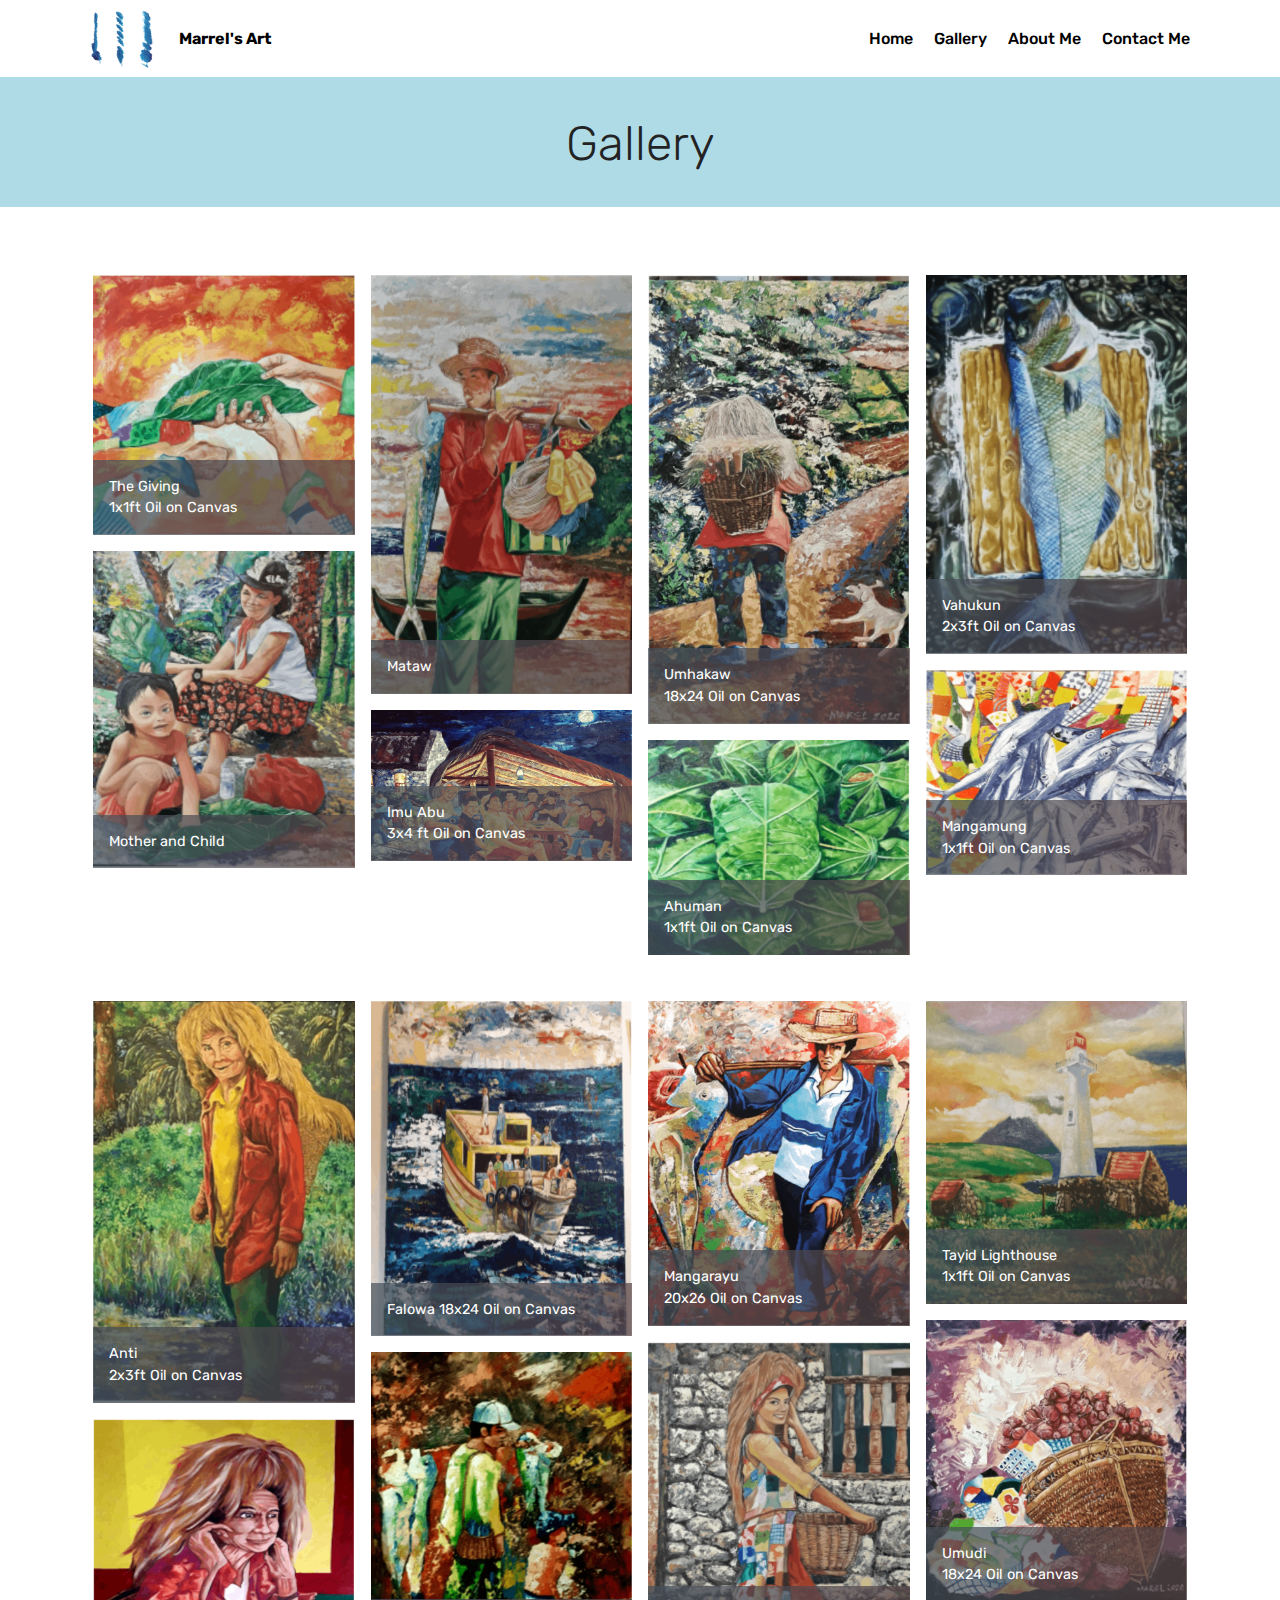
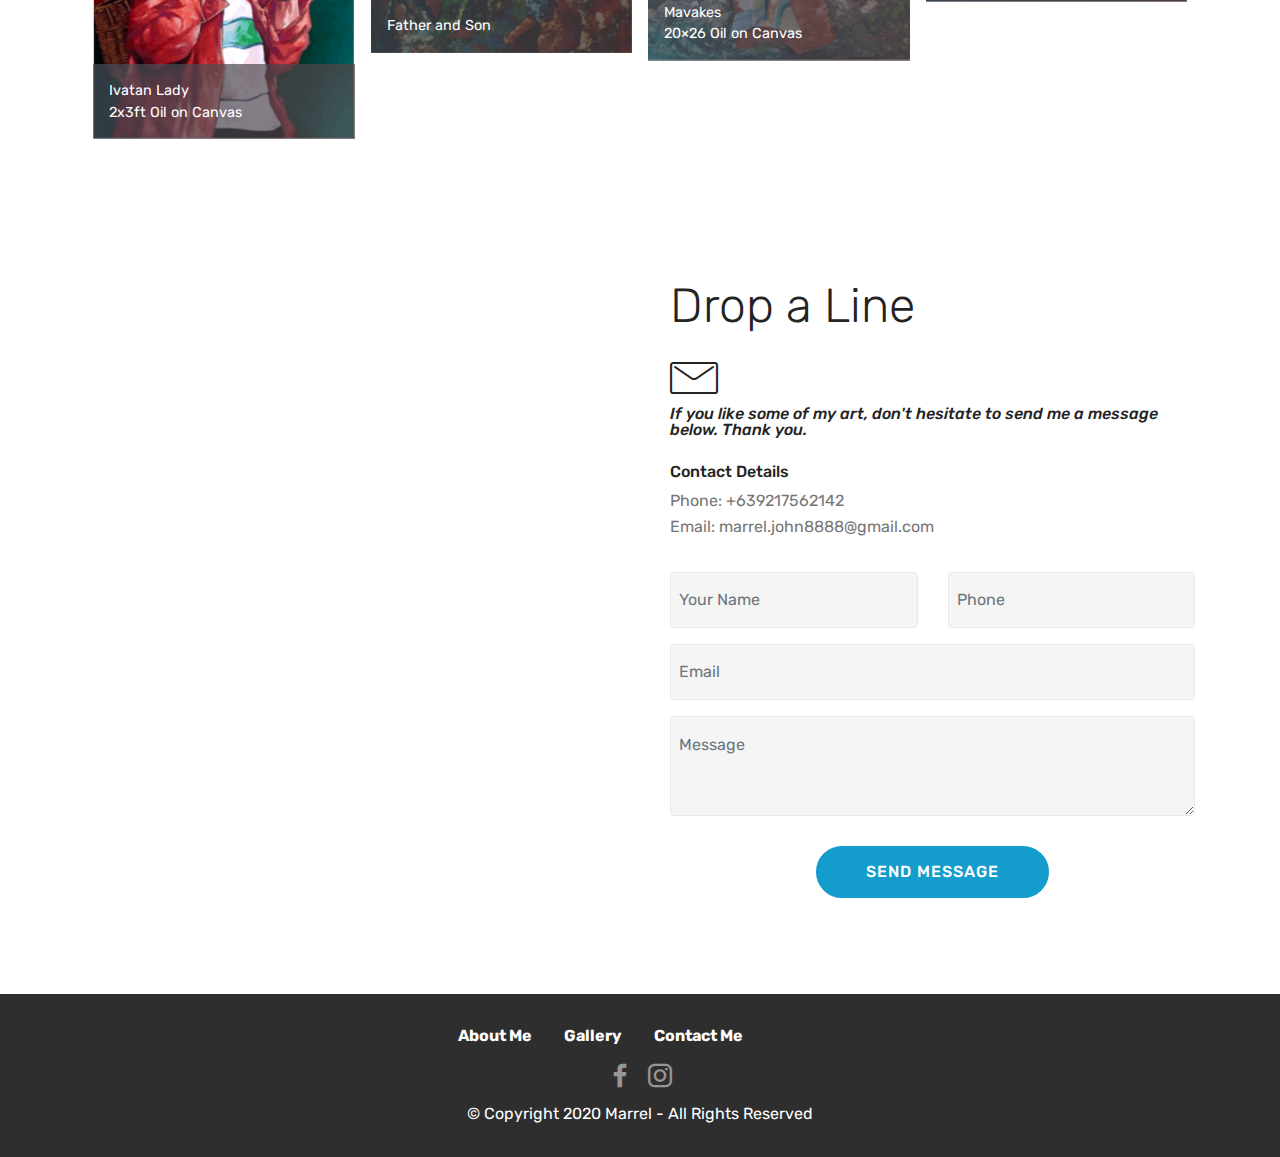
==== commit f0025572: "create github pages" ====
--- a/gallery.html
+++ b/gallery.html
@@ -24,6 +24,7 @@
   <link rel="stylesheet" href="assets/dropdown/css/style.css">
   <link rel="stylesheet" href="assets/tether/tether.min.css">
   <link rel="stylesheet" href="assets/theme/css/style.css">
+  <link rel="stylesheet" href="assets/gallery/style.css">
   <link rel="preload" as="style" href="assets/mobirise/css/mbr-additional.css"><link rel="stylesheet" href="assets/mobirise/css/mbr-additional.css" type="text/css">
   
   
@@ -70,131 +71,99 @@
     </nav>
 </section>
 
-<section class="engine"><a href="https://mobirise.info/l">free site templates</a></section><section class="services1 cid-s4DnMUnnlA" id="services1-n">
-    <!---->
-    
-    <!---->
-    <!--Overlay-->
-    
-    <!--Container-->
-    <div class="container">
-        <div class="row justify-content-center">
-            <!--Titles-->
-            <div class="title pb-5 col-12">
-                <h2 class="align-left pb-3 mbr-fonts-style display-1">
+<section class="engine"><a href="https://mobirise.info/v">html templates</a></section><section class="mbr-section content4 cid-s5fmweHmtm" id="content4-1f">
+
+    
+
+    <div class="container">
+        <div class="media-container-row">
+            <div class="title col-12 col-md-8">
+                <h2 class="align-center pb-3 mbr-fonts-style display-2">
                     Gallery</h2>
                 
-            </div>
-            <!--Card-1-->
-            <div class="card col-12 col-md-6 p-3 col-lg-3">
-                <div class="card-wrapper">
-                    <div class="card-img">
-                        <img src="assets/images/painting-4.jpg" alt="Mobirise" title="">
+                
+            </div>
+        </div>
+    </div>
+</section>
+
+<section class="mbr-gallery mbr-slider-carousel cid-s5flOr369J" id="gallery1-1b">
+
+    
+
+    <div class="container">
+        <div><!-- Filter --><!-- Gallery --><div class="mbr-gallery-row"><div class="mbr-gallery-layout-default"><div><div><div class="mbr-gallery-item mbr-gallery-item--p1" data-video-url="false" data-tags="Awesome"><div href="#lb-gallery1-1b" data-slide-to="0" data-toggle="modal"><img src="assets/images/the-giving-1x1ft-oil-on-canvas-800x795.png" alt="" title=""><span class="icon-focus"></span><span class="mbr-gallery-title mbr-fonts-style display-7">The Giving <br>1x1ft Oil on Canvas</span></div></div><div class="mbr-gallery-item mbr-gallery-item--p1" data-video-url="false" data-tags="Responsive"><div href="#lb-gallery1-1b" data-slide-to="1" data-toggle="modal"><img src="assets/images/mataw-800x1282.png" alt="" title=""><span class="icon-focus"></span><span class="mbr-gallery-title mbr-fonts-style display-7">Mataw<br></span></div></div><div class="mbr-gallery-item mbr-gallery-item--p1" data-video-url="false" data-tags="Creative"><div href="#lb-gallery1-1b" data-slide-to="2" data-toggle="modal"><img src="assets/images/umhakaw-18x24-oil-on-canvas-794x1362.png" alt="" title=""><span class="icon-focus"></span><span class="mbr-gallery-title mbr-fonts-style display-7">Umhakaw <br>18x24 Oil on Canvas</span></div></div><div class="mbr-gallery-item mbr-gallery-item--p1" data-video-url="false" data-tags="Animated"><div href="#lb-gallery1-1b" data-slide-to="3" data-toggle="modal"><img src="assets/images/vahukun-2x3ft-oil-on-canvas-800x1159.png" alt="" title=""><span class="icon-focus"></span><span class="mbr-gallery-title mbr-fonts-style display-7">Vahukun <br>2x3ft Oil on Canvas</span></div></div><div class="mbr-gallery-item mbr-gallery-item--p1" data-video-url="false" data-tags="Awesome"><div href="#lb-gallery1-1b" data-slide-to="4" data-toggle="modal"><img src="assets/images/mother-and-child-652x792.png" alt="" title=""><span class="icon-focus"></span><span class="mbr-gallery-title mbr-fonts-style display-7">Mother and Child</span></div></div><div class="mbr-gallery-item mbr-gallery-item--p1" data-video-url="false" data-tags="Awesome"><div href="#lb-gallery1-1b" data-slide-to="5" data-toggle="modal"><img src="assets/images/imu-abu-3x4-ft-oil-on-canvas-800x461.png" alt="" title=""><span class="icon-focus"></span><span class="mbr-gallery-title mbr-fonts-style display-7">Imu Abu <br>3x4 ft Oil on Canvas</span></div></div><div class="mbr-gallery-item mbr-gallery-item--p1" data-video-url="false" data-tags="Responsive"><div href="#lb-gallery1-1b" data-slide-to="6" data-toggle="modal"><img src="assets/images/ahuman-1x1ft-oil-on-canvas-800x659.png" alt="" title=""><span class="icon-focus"></span><span class="mbr-gallery-title mbr-fonts-style display-7">Ahuman <br>1x1ft Oil on Canvas</span></div></div><div class="mbr-gallery-item mbr-gallery-item--p1" data-video-url="false" data-tags="Animated"><div href="#lb-gallery1-1b" data-slide-to="7" data-toggle="modal"><img src="assets/images/mangamung-1x1ft-oil-on-canvas-800x628.png" alt="" title=""><span class="icon-focus"></span><span class="mbr-gallery-title mbr-fonts-style display-7">Mangamung <br>1x1ft Oil on Canvas</span></div></div></div></div><div class="clearfix"></div></div></div><!-- Lightbox --><div data-app-prevent-settings="" class="mbr-slider modal fade carousel slide" tabindex="-1" data-keyboard="true" data-interval="false" id="lb-gallery1-1b"><div class="modal-dialog"><div class="modal-content"><div class="modal-body"><div class="carousel-inner"><div class="carousel-item active"><img src="assets/images/the-giving-1x1ft-oil-on-canvas.png" alt="" title=""></div><div class="carousel-item"><img src="assets/images/mataw.png" alt="" title=""></div><div class="carousel-item"><img src="assets/images/umhakaw-18x24-oil-on-canvas.png" alt="" title=""></div><div class="carousel-item"><img src="assets/images/vahukun-2x3ft-oil-on-canvas.png" alt="" title=""></div><div class="carousel-item"><img src="assets/images/mother-and-child.png" alt="" title=""></div><div class="carousel-item"><img src="assets/images/imu-abu-3x4-ft-oil-on-canvas.png" alt="" title=""></div><div class="carousel-item"><img src="assets/images/ahuman-1x1ft-oil-on-canvas.png" alt="" title=""></div><div class="carousel-item"><img src="assets/images/mangamung-1x1ft-oil-on-canvas.png" alt="" title=""></div></div><a class="carousel-control carousel-control-prev" role="button" data-slide="prev" href="#lb-gallery1-1b"><span class="mbri-left mbr-iconfont" aria-hidden="true"></span><span class="sr-only">Previous</span></a><a class="carousel-control carousel-control-next" role="button" data-slide="next" href="#lb-gallery1-1b"><span class="mbri-right mbr-iconfont" aria-hidden="true"></span><span class="sr-only">Next</span></a><a class="close" href="#" role="button" data-dismiss="modal"><span class="sr-only">Close</span></a></div></div></div></div></div>
+    </div>
+
+</section>
+
+<section class="mbr-gallery mbr-slider-carousel cid-s5flOYYCoi" id="gallery1-1c">
+
+    
+
+    <div class="container">
+        <div><!-- Filter --><!-- Gallery --><div class="mbr-gallery-row"><div class="mbr-gallery-layout-default"><div><div><div class="mbr-gallery-item mbr-gallery-item--p1" data-video-url="false" data-tags="Awesome"><div href="#lb-gallery1-1c" data-slide-to="0" data-toggle="modal"><img src="assets/images/anti-2x3ft-oil-on-canvas-800x1229.png" alt="" title=""><span class="icon-focus"></span><span class="mbr-gallery-title mbr-fonts-style display-7">Anti <br>2x3ft Oil on Canvas</span></div></div><div class="mbr-gallery-item mbr-gallery-item--p1" data-video-url="false" data-tags="Responsive"><div href="#lb-gallery1-1c" data-slide-to="1" data-toggle="modal"><img src="assets/images/falowa-18x24-oil-on-canvas-800x1026.png" alt="" title=""><span class="icon-focus"></span><span class="mbr-gallery-title mbr-fonts-style display-7">Falowa 18x24 Oil on Canvas</span></div></div><div class="mbr-gallery-item mbr-gallery-item--p1" data-video-url="false" data-tags="Creative"><div href="#lb-gallery1-1c" data-slide-to="2" data-toggle="modal"><img src="assets/images/mangarayu-20x26-oil-on-canvas-800x993.png" alt="" title=""><span class="icon-focus"></span><span class="mbr-gallery-title mbr-fonts-style display-7">Mangarayu <br>20x26 Oil on Canvas</span></div></div><div class="mbr-gallery-item mbr-gallery-item--p1" data-video-url="false" data-tags="Animated"><div href="#lb-gallery1-1c" data-slide-to="3" data-toggle="modal"><img src="assets/images/tayid-lighthouse-1x1ft-oil-on-canvas-compressor-800x927.png" alt="" title=""><span class="icon-focus"></span><span class="mbr-gallery-title mbr-fonts-style display-7">Tayid Lighthouse <br>1x1ft Oil on Canvas</span></div></div><div class="mbr-gallery-item mbr-gallery-item--p1" data-video-url="false" data-tags="Awesome"><div href="#lb-gallery1-1c" data-slide-to="4" data-toggle="modal"><img src="assets/images/ivatan-lady-2x3ft-oil-on-canvas-800x981.png" alt="" title=""><span class="icon-focus"></span><span class="mbr-gallery-title mbr-fonts-style display-7">Ivatan Lady <br>2x3ft Oil on Canvas</span></div></div><div class="mbr-gallery-item mbr-gallery-item--p1" data-video-url="false" data-tags="Awesome"><div href="#lb-gallery1-1c" data-slide-to="5" data-toggle="modal"><img src="assets/images/father-and-son-800x920.png" alt="" title=""><span class="icon-focus"></span><span class="mbr-gallery-title mbr-fonts-style display-7">Father and Son</span></div></div><div class="mbr-gallery-item mbr-gallery-item--p1" data-video-url="false" data-tags="Responsive"><div href="#lb-gallery1-1c" data-slide-to="6" data-toggle="modal"><img src="assets/images/mavakes-2026-oil-on-canvas-compressor-800x977.png" alt="" title=""><span class="icon-focus"></span><span class="mbr-gallery-title mbr-fonts-style display-7">Mavakes <br>20×26 Oil on Canvas</span></div></div><div class="mbr-gallery-item mbr-gallery-item--p1" data-video-url="false" data-tags="Animated"><div href="#lb-gallery1-1c" data-slide-to="7" data-toggle="modal"><img src="assets/images/umudi-18x24-oil-on-canvas-800x862.png" alt="" title=""><span class="icon-focus"></span><span class="mbr-gallery-title mbr-fonts-style display-7">Umudi <br>18x24 Oil on Canvas</span></div></div></div></div><div class="clearfix"></div></div></div><!-- Lightbox --><div data-app-prevent-settings="" class="mbr-slider modal fade carousel slide" tabindex="-1" data-keyboard="true" data-interval="false" id="lb-gallery1-1c"><div class="modal-dialog"><div class="modal-content"><div class="modal-body"><div class="carousel-inner"><div class="carousel-item active"><img src="assets/images/anti-2x3ft-oil-on-canvas.png" alt="" title=""></div><div class="carousel-item"><img src="assets/images/falowa-18x24-oil-on-canvas.png" alt="" title=""></div><div class="carousel-item"><img src="assets/images/mangarayu-20x26-oil-on-canvas.png" alt="" title=""></div><div class="carousel-item"><img src="assets/images/tayid-lighthouse-1x1ft-oil-on-canvas-compressor.png" alt="" title=""></div><div class="carousel-item"><img src="assets/images/ivatan-lady-2x3ft-oil-on-canvas.png" alt="" title=""></div><div class="carousel-item"><img src="assets/images/father-and-son.png" alt="" title=""></div><div class="carousel-item"><img src="assets/images/mavakes-2026-oil-on-canvas-compressor.png" alt="" title=""></div><div class="carousel-item"><img src="assets/images/umudi-18x24-oil-on-canvas.png" alt="" title=""></div></div><a class="carousel-control carousel-control-prev" role="button" data-slide="prev" href="#lb-gallery1-1c"><span class="mbri-left mbr-iconfont" aria-hidden="true"></span><span class="sr-only">Previous</span></a><a class="carousel-control carousel-control-next" role="button" data-slide="next" href="#lb-gallery1-1c"><span class="mbri-right mbr-iconfont" aria-hidden="true"></span><span class="sr-only">Next</span></a><a class="close" href="#" role="button" data-dismiss="modal"><span class="sr-only">Close</span></a></div></div></div></div></div>
+    </div>
+
+</section>
+
+<section class="mbr-section form4 cid-s5fnBm43FZ" id="form4-1g">
+
+    
+
+    
+    <div class="container">
+        <div class="row">
+            <div class="col-md-6">
+                <div class="google-map"><iframe frameborder="0" style="border:0" src="https://www.google.com/maps/embed?pb=!1m18!1m12!1m3!1d59812.02420231084!2d121.95991458150968!3d20.45486044578297!2m3!1f0!2f0!3f0!3m2!1i1024!2i768!4f13.1!3m3!1m2!1s0x3479bf8aca349133%3A0xe875c6cf4125470b!2sBasco%2C%20Batanes!5e0!3m2!1sen!2sph!4v1594652772574!5m2!1sen!2sph" allowfullscreen=""></iframe></div>
+            </div>
+            <div class="col-md-6">
+                <h2 class="pb-3 align-left mbr-fonts-style display-2">
+                    Drop a Line
+                </h2>
+                <div>
+                    <div class="icon-block pb-3 align-left">
+                        <span class="icon-block__icon">
+                            <span class="mbri-letter mbr-iconfont"></span>
+                        </span>
+                        <h4 class="icon-block__title align-left mbr-fonts-style display-7">
+                            If you like some of my art, don't hesitate to send me a message below. Thank you. &nbsp;</h4>
                     </div>
-                    <div class="card-box">
-                        <h4 class="card-title mbr-fonts-style display-5">RARAHAN DU VATAN</h4>
-                        <p class="mbr-text mbr-fonts-style display-7">Oil on Canvas<br>2020<br>36 x 48 inches<br><br><strong>Php 60,000</strong></p>
-                        <!--Btn-->
-                        
+                    <div class="icon-contacts pb-3">
+                        <h5 class="align-left mbr-fonts-style display-7">Contact Details</h5>
+                        <p class="mbr-text align-left mbr-fonts-style display-7">
+                            Phone: +639217562142<br>
+                            Email: marrel.john8888@gmail.com
+                        </p>
                     </div>
                 </div>
-            </div>
-            <!--Card-2-->
-            <div class="card col-12 col-md-6 p-3 col-lg-3">
-                <div class="card-wrapper">
-                    <div class="card-img">
-                        <img src="assets/images/painting-5.jpg" alt="Mobirise" title="">
-                    </div>
-                    <div class="card-box">
-                        <h4 class="card-title mbr-fonts-style display-5">
-                            FALLUWA</h4>
-                        <p class="mbr-text mbr-fonts-style display-7">Oil on Canvas<br>2020<br>18 x 24 inches<br><br><strong>Php 24,000</strong></p>
-                        <!--Btn-->
-                        
-                    </div>
+                <div data-form-type="formoid">
+                    <!---Formbuilder Form--->
+                    <form action="https://mobirise.com/" method="POST" class="mbr-form form-with-styler" data-form-title="Mobirise Form"><input type="hidden" name="email" data-form-email="true" value="pLbP04QPWdnMnVySiS8g+Pn/Fm76NBdCiwad/Ki+d5FbBrnPOQgi6h/hGtKWaBU95753ALnFX7AZrI/wWBIv/rEUEukByy5Rovz/3MaXvqPFGDgWmssuqCpRnYH7niUy">
+                        <div class="row">
+                            <div hidden="hidden" data-form-alert="" class="alert alert-success col-12">Thank you for sending your message. I'll gladly reply to you soon.</div>
+                            <div hidden="hidden" data-form-alert-danger="" class="alert alert-danger col-12">
+                            </div>
+                        </div>
+                        <div class="dragArea row">
+                            <div class="col-md-6  form-group" data-for="name">
+                                <input type="text" name="name" placeholder="Your Name" data-form-field="Name" required="required" class="form-control input display-7" id="name-form4-1g">
+                            </div>
+                            <div class="col-md-6  form-group" data-for="phone">
+                                <input type="text" name="phone" placeholder="Phone" data-form-field="Phone" required="required" class="form-control input display-7" id="phone-form4-1g">
+                            </div>
+                            <div data-for="email" class="col-md-12  form-group">
+                                <input type="text" name="email" placeholder="Email" data-form-field="Email" class="form-control input display-7" required="required" id="email-form4-1g">
+                            </div>
+                            <div data-for="message" class="col-md-12  form-group">
+                                <textarea name="message" placeholder="Message" data-form-field="Message" class="form-control input display-7" id="message-form4-1g"></textarea>
+                            </div>
+                            <div class="col-md-12 input-group-btn  mt-2 align-center">
+                                <button type="submit" class="btn btn-primary btn-form display-4">SEND MESSAGE</button>
+                            </div>
+                        </div>
+                    </form><!---Formbuilder Form--->
                 </div>
-            </div>
-            <!--Card-3-->
-            <div class="card col-12 col-md-6 p-3 col-lg-3">
-                <div class="card-wrapper">
-                    <div class="card-img">
-                        <img src="assets/images/painting-6.jpg" alt="Mobirise" title="">
-                    </div>
-                    <div class="card-box">
-                        <h4 class="card-title mbr-fonts-style display-5">
-                            MS SABTANG</h4>
-                        <p class="mbr-text mbr-fonts-style display-7">Oil on Canvas<br>2020<br>20 x 26 inches<br><br><strong>Php 28,000</strong></p>
-                        <!--Btn-->
-                        
-                    </div>
-                </div>
-            </div>
-            <!--Card-4-->
-            <div class="card col-12 col-md-6 p-3 col-lg-3 last-child">
-                <div class="card-wrapper">
-                    <div class="card-img">
-                        <img src="assets/images/painting-7.jpg" alt="Mobirise" title="">
-                    </div>
-                    <div class="card-box">
-                        <h4 class="card-title mbr-fonts-style display-5">
-                            MOTHER &amp; CHILD</h4>
-                        <p class="mbr-text mbr-fonts-style display-7">Oil on Canvas<br>2020<br>18 x 24 inches<br><br><strong>Php 24,000</strong></p>
-                        <!--Btn-->
-                        
-                    </div>
-                </div>
-            </div>
-        </div>
-    </div>
-</section>
-
-<section class="mbr-section form1 cid-s4DnhoVF39" id="form1-j">
-
-    
-
-    
-    <div class="container">
-        <div class="row justify-content-center">
-            <div class="title col-12 col-lg-8">
-                <h2 class="mbr-section-title align-center pb-3 mbr-fonts-style display-2">
-                    ORDER FORM
-                </h2>
-                <h3 class="mbr-section-subtitle align-center mbr-light pb-3 mbr-fonts-style display-5">
-                    Kindly fill up the form below for your order and we'll get in touch with you soon.</h3>
-            </div>
-        </div>
-    </div>
-    <div class="container">
-        <div class="row justify-content-center">
-            <div class="media-container-column col-lg-8" data-form-type="formoid">
-                <!---Formbuilder Form--->
-                <form action="https://mobirise.com/" method="POST" class="mbr-form form-with-styler" data-form-title="Mobirise Form"><input type="hidden" name="email" data-form-email="true" value="rLV1T5GRn/rfD3XRo7LzrvQmt3QCXux45wAgfUR2hVaed32ei69O/bmdO1k6ymdfH3uLjTnfdi9EYwnJOLPHCVEZ9RihWxfYbVTb5y+R91I7SrjQUyrNA2phdH9M/xOc">
-                    <div class="row">
-                        <div hidden="hidden" data-form-alert="" class="alert alert-success col-12">Thanks for submitting your order!
-We'll contact you soon.</div>
-                        <div hidden="hidden" data-form-alert-danger="" class="alert alert-danger col-12">
-                        </div>
-                    </div>
-                    <div class="dragArea row">
-                        <div class="col-md-4  form-group" data-for="name">
-                            <label for="name-form1-j" class="form-control-label mbr-fonts-style display-7">Name</label>
-                            <input type="text" name="name" data-form-field="Name" required="required" class="form-control display-7" id="name-form1-j">
-                        </div>
-                        <div class="col-md-4  form-group" data-for="email">
-                            <label for="email-form1-j" class="form-control-label mbr-fonts-style display-7">Email</label>
-                            <input type="email" name="email" data-form-field="Email" required="required" class="form-control display-7" id="email-form1-j">
-                        </div>
-                        <div data-for="phone" class="col-md-4  form-group">
-                            <label for="phone-form1-j" class="form-control-label mbr-fonts-style display-7">Phone</label>
-                            <input type="tel" name="phone" data-form-field="Phone" class="form-control display-7" id="phone-form1-j">
-                        </div>
-                        <div data-for="message" class="col-md-12 form-group">
-                            <label for="message-form1-j" class="form-control-label mbr-fonts-style display-7">Message</label>
-                            <textarea name="message" data-form-field="Message" class="form-control display-7" placeholder="Please Indicate the Item Name and Your Delivery Address." id="message-form1-j"></textarea>
-                        </div>
-                        <div class="col-md-12 input-group-btn align-center"><button type="submit" class="btn btn-primary btn-form display-4"><span class="mbri-shopping-bag mbr-iconfont mbr-iconfont-btn"></span>SEND ORDER</button></div>
-                    </div>
-                </form><!---Formbuilder Form--->
             </div>
         </div>
     </div>
@@ -253,8 +222,15 @@
   <script src="assets/dropdown/js/nav-dropdown.js"></script>
   <script src="assets/dropdown/js/navbar-dropdown.js"></script>
   <script src="assets/touchswipe/jquery.touch-swipe.min.js"></script>
+  <script src="assets/masonry/masonry.pkgd.min.js"></script>
+  <script src="assets/imagesloaded/imagesloaded.pkgd.min.js"></script>
+  <script src="assets/bootstrapcarouselswipe/bootstrap-carousel-swipe.js"></script>
   <script src="assets/tether/tether.min.js"></script>
+  <script src="assets/vimeoplayer/jquery.mb.vimeo_player.js"></script>
   <script src="assets/theme/js/script.js"></script>
+  <script src="assets/slidervideo/script.js"></script>
+  <script src="assets/gallery/player.min.js"></script>
+  <script src="assets/gallery/script.js"></script>
   <script src="assets/formoid/formoid.min.js"></script>
   
   
--- a/assets/gallery/style.css
+++ b/assets/gallery/style.css
@@ -0,0 +1,440 @@
+/*-------
+
+   Gallery
+
+-------*/
+.mbr-gallery .mbr-gallery-item {
+  position: relative;
+  display: inline-block;
+  width: 25%;
+  cursor: pointer; }
+
+@media (max-width: 768px) {
+  .mbr-gallery .mbr-gallery-item {
+    width: 50%; } }
+@media (max-width: 400px) {
+  .mbr-gallery .mbr-gallery-item {
+    width: 100%; } }
+.mbr-gallery .icon-focus,
+.mbr-gallery .icon-video {
+  position: absolute;
+  top: calc(50% - 32px);
+  left: calc(50% - 24px);
+  font-family: 'MobiriseIcons' !important;
+  font-size: 3rem !important;
+  color: #fff;
+  opacity: 0;
+  transition: .2s opacity ease-in-out;
+  z-index: 5; }
+
+.mbr-gallery .icon-focus::before {
+  content: '\e96b'; }
+
+.mbr-gallery .icon-video::before {
+  content: '\e95c'; }
+
+.mbr-gallery .mbr-gallery-item > div:hover .icon-focus,
+.mbr-gallery .mbr-gallery-item > div:hover .icon-video {
+  opacity: 1; }
+
+.mbr-gallery .mbr-gallery-item img {
+  width: 100%;
+  opacity: 1;
+  -webkit-transition: .2s opacity ease-in-out;
+  transition: .2s opacity ease-in-out; }
+
+.mbr-gallery .mbr-gallery-item > div:hover img {
+  opacity: 1; }
+
+.mbr-gallery .mbr-gallery-item > div {
+  background: #fff;
+  display: block;
+  outline: none;
+  position: relative; }
+
+.mbr-gallery .mbr-gallery-item .icon {
+  -webkit-transform: translateX(-50%) translateY(-50%);
+  -webkit-transition: .2s opacity ease-in-out;
+  color: #000;
+  font-size: 30px;
+  height: 69px;
+  left: 50%;
+  opacity: 0;
+  position: absolute;
+  top: 50%;
+  transform: translateX(-50%) translateY(-50%);
+  transition: .2s opacity ease-in-out;
+  width: 69px; }
+
+.mbr-gallery .mbr-gallery-item .icon::after,
+.mbr-gallery .mbr-gallery-item .icon::before {
+  content: '';
+  display: block;
+  position: absolute;
+  height: 69px;
+  width: 1px;
+  margin-left: 34.5px;
+  background-color: #fff; }
+
+.mbr-gallery .mbr-gallery-item .icon::after {
+  width: 69px;
+  height: 1px;
+  margin-left: 0;
+  margin-top: 34.5px; }
+
+.mbr-gallery .mbr-gallery-item > div:hover .icon {
+  opacity: 1; }
+
+.mbr-gallery .mbr-gallery-item > div:hover::before {
+  opacity: .9; }
+
+.mbr-gallery .mbr-gallery-item > div:hover .mbr-gallery-title {
+  background: transparent !important; }
+
+/* remove spacing */
+.mbr-gallery .mbr-gallery-row.no-gutter {
+  margin: 0; }
+
+.mbr-gallery .mbr-gallery-row.no-gutter .mbr-gallery-item {
+  padding: 0; }
+
+/* container */
+.mbr-gallery .container.mbr-gallery-layout-default {
+  padding: 93px 0; }
+
+/* fix horizontal scrollbar */
+.mbr-gallery .mbr-gallery-layout-article,
+.mbr-gallery .mbr-gallery-layout-default {
+  overflow: hidden; }
+
+/* lightbox */
+.mbr-gallery .modal {
+  position: fixed;
+  overflow: hidden;
+  padding-right: 0 !important; }
+
+.mbr-gallery .modal-content {
+  border-radius: 0;
+  border: none;
+  background: transparent; }
+
+.mbr-gallery .modal-body {
+  padding: 0; }
+
+.mbr-gallery .modal-body img {
+  width: 100%; }
+
+.mbr-gallery .modal .close {
+  position: fixed;
+  background: #1b1b1b;
+  opacity: .5;
+  font-size: 35px;
+  font-weight: 300;
+  width: 70px;
+  height: 70px;
+  border-radius: 50%;
+  color: #fff;
+  top: 2.5rem;
+  right: 2.5rem;
+  line-height: 70px;
+  border: none;
+  text-align: center;
+  text-shadow: none;
+  z-index: 5;
+  -webkit-transition: opacity .3s ease;
+  -moz-transition: opacity .3s ease;
+  -o-transition: opacity .3s ease;
+  transition: opacity .3s ease;
+  font-family: 'MobiriseIcons'; }
+  .mbr-gallery .modal .close::before {
+    content: '\e91a'; }
+
+.mbr-gallery .modal .close:hover {
+  opacity: 1;
+  background: #000;
+  color: #fff; }
+
+.mbr-gallery .modal-dialog {
+  max-width: 100% !important; }
+
+.mbr-gallery .modal.in .modal-dialog {
+  margin: 0 auto; }
+
+/* modal back color opacity */
+.modal-backdrop.in {
+  opacity: .8;
+  filter: alpha(opacity=80); }
+
+@media (max-width: 768px) {
+  .mbr-gallery .carousel-control,
+  .mbr-gallery .carousel-indicators,
+  .mbr-gallery .modal .close {
+    position: fixed; } }
+/* fix fade in effect */
+.mbr-gallery .modal.fade .modal-dialog {
+  -webkit-transition: margin-top .3s ease-out;
+  -moz-transition: margin-top .3s ease-out;
+  -o-transition: margin-top .3s ease-out;
+  transition: margin-top .3s ease-out; }
+
+.mbr-gallery .modal.fade .modal-dialog,
+.mbr-gallery .modal.in .modal-dialog {
+  -webkit-transform: none;
+  -ms-transform: none;
+  -o-transform: none;
+  transform: none; }
+
+/*-------
+
+   Slider
+
+-------*/
+.mbr-slider .carousel-inner > .active,
+.mbr-slider .carousel-inner > .next,
+.mbr-slider .carousel-inner > .prev {
+  display: table; }
+
+.mbr-slider .carousel-control {
+  position: absolute;
+  width: 70px;
+  height: 70px;
+  top: 50%;
+  margin-top: -35px;
+  line-height: 70px;
+  border-radius: 50%;
+  font-size: 35px;
+  border: 0;
+  opacity: .5;
+  text-shadow: none;
+  z-index: 5;
+  color: #fff;
+  -webkit-transition: all .2s ease-in-out 0s;
+  -o-transition: all .2s ease-in-out 0s;
+  transition: all .2s ease-in-out 0s; }
+
+.mbr-gallery .mbr-slider .carousel-control {
+  position: fixed; }
+
+@media (max-width: 991px) {
+  .mbr-gallery .mbr-slider .carousel-control {
+    bottom: 2.5rem;
+    margin-top: 0;
+    top: auto;
+    z-index: 17; } }
+.mbr-gallery .mbr-slider .carousel-inner > .active {
+  display: block; }
+
+.mbr-slider .carousel-control.left {
+  left: 0;
+  margin-left: 2.5rem; }
+
+.mbr-slider .carousel-control.right {
+  right: 0;
+  margin-right: 2.5rem; }
+
+.mbr-slider .carousel-control .icon-next,
+.mbr-slider .carousel-control .icon-prev {
+  margin-top: -18px;
+  font-size: 40px;
+  line-height: 27px; }
+
+.mbr-slider .carousel-control:hover {
+  background: #1b1b1b;
+  color: #fff;
+  opacity: 1; }
+
+.mbr-slider .carousel-indicators {
+  position: absolute;
+  bottom: 0;
+  margin-bottom: 1.5rem !important; }
+
+@media (max-width: 543px) {
+  .mbr-slider .carousel-indicators {
+    display: none; } }
+.carousel-indicators .active,
+.carousel-indicators li {
+  width: 15px;
+  height: 15px;
+  margin: 3px;
+  background: #1b1b1b;
+  opacity: .5; }
+
+.carousel-indicators .active {
+  background: #fff; }
+
+.carousel-indicators li {
+  max-width: 15px;
+  max-height: 15px;
+  border-radius: 50%; }
+
+.container .carousel-indicators {
+  margin-bottom: 3px; }
+
+.mbr-gallery .mbr-slider .carousel-indicators {
+  position: fixed;
+  margin-bottom: 2.5rem !important; }
+
+@media (max-width: 991px) {
+  .mbr-gallery .mbr-slider .carousel-indicators {
+    margin-bottom: 3.625rem !important;
+    padding-left: 2.5rem;
+    padding-right: 2.5rem; } }
+.mbr-slider .carousel-indicators .active,
+.mbr-slider .carousel-indicators li {
+  width: 7px;
+  height: 7px;
+  margin: 3px;
+  background: #1b1b1b;
+  border: 4px solid #1b1b1b;
+  opacity: .5; }
+
+.mbr-slider .carousel-indicators .active {
+  background: #fff; }
+
+@media (max-width: 767px) {
+  .mbr-slider .carousel-control {
+    top: auto;
+    bottom: 20px; }
+
+  .mbr-slider > .container .carousel-control {
+    margin-bottom: 0; } }
+/* boxed slider */
+.mbr-slider > .boxed-slider {
+  position: relative;
+  padding: 93px 0; }
+
+.mbr-slider > .boxed-slider > div {
+  position: relative; }
+
+.mbr-slider > .container img {
+  width: 100%; }
+
+.mbr-slider > .container img + .row {
+  position: absolute;
+  top: 50%;
+  left: 0;
+  right: 0;
+  -webkit-transform: translateY(-50%);
+  -moz-transform: translateY(-50%);
+  transform: translateY(-50%);
+  z-index: 2; }
+
+.mbr-slider .mbr-section {
+  padding: 0;
+  background-attachment: scroll; }
+
+.mbr-slider .mbr-table-cell {
+  padding: 0; }
+
+.mbr-slider > .container .carousel-indicators {
+  margin-bottom: 3px; }
+
+/* article slider */
+.mbr-slider > .article-slider .mbr-section,
+.mbr-slider > .article-slider .mbr-section .mbr-table-cell {
+  padding-top: 0;
+  padding-bottom: 0; }
+
+.modal-backdrop.show {
+  opacity: .7; }
+
+.video-container .mbr-background-video iframe {
+  width: 100%;
+  height: 100%; }
+
+.mbr-gallery-item__hided {
+  position: absolute !important;
+  left: 0 !important;
+  width: 0 !important;
+  height: 0;
+  padding: 0 !important; }
+
+.mbr-gallery-item__hided img {
+  display: none !important; }
+
+.mbr-gallery-item__hided span {
+  display: none !important; }
+
+.mbr-gallery-filter {
+  padding-top: 30px;
+  padding-bottom: 30px;
+  text-align: center; }
+  .mbr-gallery-filter li {
+    display: inline-block;
+    padding: 5px 0;
+    transition: all .3s ease-out; }
+    .mbr-gallery-filter li .btn {
+      cursor: pointer; }
+  .mbr-gallery-filter.gallery-filter__bg li {
+    color: #fff; }
+  .mbr-gallery-filter.gallery-filter__bg .active {
+    color: #000;
+    background-color: #fff; }
+  .mbr-gallery-filter ul {
+    display: inline-block;
+    width: 100%;
+    padding-left: 0;
+    margin-bottom: 0;
+    list-style: none; }
+
+.mbr-gallery-item > div {
+  position: relative; }
+
+.mbr-gallery-item--p1 {
+  padding: 0.5rem; }
+
+.mbr-gallery-item--p2 {
+  padding: 1rem; }
+
+.mbr-gallery-item--p3 {
+  padding: 1.5rem; }
+
+.mbr-gallery-item--p4 {
+  padding: 2rem; }
+
+.mbr-gallery-item--p5 {
+  padding: 2.5rem; }
+
+.mbr-gallery-item--p6 {
+  padding: 3rem; }
+
+.mbr-gallery .mbr-gallery-item--p4 {
+  width: 33.333%; }
+
+.mbr-gallery .mbr-gallery-item--p6, .mbr-gallery .mbr-gallery-item--p5 {
+  width: 50%; }
+
+@media (max-width: 992px) {
+  .mbr-gallery-item--p1 {
+    padding: 0.5rem; }
+
+  .mbr-gallery-item--p2 {
+    padding: 0.8rem; }
+
+  .mbr-gallery-item--p3 {
+    padding: 1rem; }
+
+  .mbr-gallery-item--p4 {
+    padding: 1.5rem; }
+
+  .mbr-gallery-item--p5 {
+    padding: 1.8rem; }
+
+  .mbr-gallery-item--p6 {
+    padding: 2rem; }
+
+  .mbr-gallery .mbr-gallery-item--p2,
+  .mbr-gallery .mbr-gallery-item--p3 {
+    width: 50%; }
+
+  .mbr-gallery .mbr-gallery-item--p6,
+  .mbr-gallery .mbr-gallery-item--p5,
+  .mbr-gallery .mbr-gallery-item--p4 {
+    width: 100%; } }
+@media (max-width: 400px) {
+  .mbr-gallery .mbr-gallery-item--p3,
+  .mbr-gallery .mbr-gallery-item--p2,
+  .mbr-gallery .mbr-gallery-item--p1 {
+    width: 100%; } }
+
+/*# sourceMappingURL=style.css.map */
--- a/assets/mobirise/css/mbr-additional.css
+++ b/assets/mobirise/css/mbr-additional.css
@@ -1373,7 +1373,7 @@
   border-radius: 3px;
 }
 .cid-s4DmljSHW6 .google-map {
-  height: 31rem;
+  height: 33rem;
   position: relative;
 }
 .cid-s4DmljSHW6 .google-map iframe {
@@ -1491,6 +1491,14 @@
 }
 .cid-s4DmLtq6sB foot-menu-item {
   color: #ffffff;
+}
+.cid-s5fmweHmtm {
+  padding-top: 120px;
+  padding-bottom: 15px;
+  background-color: #afdbe7;
+}
+.cid-s5fmweHmtm .mbr-section-subtitle {
+  color: #767676;
 }
 .cid-s4DiiD1XH2 .navbar {
   background: #ffffff;
@@ -1900,59 +1908,201 @@
 .cid-s4DiiD1XH2 .dropdown-item:hover {
   color: #767676 !important;
 }
-.cid-s4DnMUnnlA {
+.cid-s5flOr369J {
+  padding-top: 60px;
+  padding-bottom: 30px;
+  background-color: #ffffff;
+}
+.cid-s5flOr369J .mbr-slider .carousel-control {
+  background: #1b1b1b;
+}
+.cid-s5flOr369J .mbr-slider .carousel-control-prev {
+  left: 0;
+  margin-left: 2.5rem;
+}
+.cid-s5flOr369J .mbr-slider .carousel-control-next {
+  right: 0;
+  margin-right: 2.5rem;
+}
+.cid-s5flOr369J .mbr-slider .modal-body .close {
+  background: #1b1b1b;
+}
+.cid-s5flOr369J .mbr-gallery-item > div::before {
+  content: '';
+  position: absolute;
+  left: 0;
+  top: 0;
+  width: 100%;
+  height: 100%;
+  background: #554346;
+  opacity: 0;
+  -webkit-transition: 0.2s opacity ease-in-out;
+  transition: 0.2s opacity ease-in-out;
+  background: linear-gradient(to left, #554346, #45505b) !important;
+}
+.cid-s5flOr369J .mbr-gallery-item > div:hover .mbr-gallery-title::before {
+  background: transparent !important;
+}
+.cid-s5flOr369J .mbr-gallery-item > div:hover:before {
+  opacity: 0.7 !important;
+}
+.cid-s5flOr369J .mbr-gallery-title {
+  font-size: .9em;
+  position: absolute;
+  display: block;
+  width: 100%;
+  bottom: 0;
+  padding: 1rem;
+  color: #fff;
+  z-index: 2;
+}
+.cid-s5flOr369J .mbr-gallery-title:before {
+  content: " ";
+  width: 100%;
+  height: 100%;
+  top: 0;
+  left: 0;
+  z-index: -1;
+  position: absolute;
+  background: #554346 !important;
+  opacity: 0.7;
+  -webkit-transition: 0.2s background ease-in-out;
+  transition: 0.2s background ease-in-out;
+  background: linear-gradient(to left, #554346, #45505b) !important;
+}
+.cid-s5flOYYCoi {
+  padding-top: 0px;
+  padding-bottom: 45px;
+  background-color: #ffffff;
+}
+.cid-s5flOYYCoi .mbr-slider .carousel-control {
+  background: #1b1b1b;
+}
+.cid-s5flOYYCoi .mbr-slider .carousel-control-prev {
+  left: 0;
+  margin-left: 2.5rem;
+}
+.cid-s5flOYYCoi .mbr-slider .carousel-control-next {
+  right: 0;
+  margin-right: 2.5rem;
+}
+.cid-s5flOYYCoi .mbr-slider .modal-body .close {
+  background: #1b1b1b;
+}
+.cid-s5flOYYCoi .mbr-gallery-item > div::before {
+  content: '';
+  position: absolute;
+  left: 0;
+  top: 0;
+  width: 100%;
+  height: 100%;
+  background: #554346;
+  opacity: 0;
+  -webkit-transition: 0.2s opacity ease-in-out;
+  transition: 0.2s opacity ease-in-out;
+  background: linear-gradient(to left, #554346, #45505b) !important;
+}
+.cid-s5flOYYCoi .mbr-gallery-item > div:hover .mbr-gallery-title::before {
+  background: transparent !important;
+}
+.cid-s5flOYYCoi .mbr-gallery-item > div:hover:before {
+  opacity: 0.7 !important;
+}
+.cid-s5flOYYCoi .mbr-gallery-title {
+  font-size: .9em;
+  position: absolute;
+  display: block;
+  width: 100%;
+  bottom: 0;
+  padding: 1rem;
+  color: #fff;
+  z-index: 2;
+}
+.cid-s5flOYYCoi .mbr-gallery-title:before {
+  content: " ";
+  width: 100%;
+  height: 100%;
+  top: 0;
+  left: 0;
+  z-index: -1;
+  position: absolute;
+  background: #554346 !important;
+  opacity: 0.7;
+  -webkit-transition: 0.2s background ease-in-out;
+  transition: 0.2s background ease-in-out;
+  background: linear-gradient(to left, #554346, #45505b) !important;
+}
+.cid-s5fnBm43FZ {
   padding-top: 90px;
   padding-bottom: 90px;
   background-color: #ffffff;
 }
-.cid-s4DnMUnnlA h4 {
-  font-weight: 500;
+.cid-s5fnBm43FZ .mbr-iconfont {
+  font-size: 48px;
+  padding-right: 1rem;
+}
+.cid-s5fnBm43FZ .icon-block {
+  margin-bottom: 10px;
+}
+.cid-s5fnBm43FZ .icon-block .icon-block__icon {
+  display: inline-block;
+  vertical-align: middle;
+}
+.cid-s5fnBm43FZ .icon-block .icon-block__title {
+  display: inline-block;
+  vertical-align: middle;
   margin-bottom: 0;
-  text-align: left;
-  padding-top: 2rem;
-}
-.cid-s4DnMUnnlA p {
-  margin-bottom: 0;
-  text-align: left;
-  padding-top: 1.5rem;
-}
-.cid-s4DnMUnnlA .mbr-section-btn {
-  padding-top: 2.5rem;
-}
-.cid-s4DnMUnnlA .mbr-section-btn a {
-  margin: 0;
-}
-.cid-s4DnMUnnlA .mbr-text {
+  line-height: 1;
+  font-style: italic;
+}
+.cid-s5fnBm43FZ .mbr-text {
   color: #767676;
 }
-.cid-s4DnMUnnlA .card-wrapper {
-  height: 100%;
-}
-@media (max-width: 767px) {
-  .cid-s4DnMUnnlA .card:not(.last-child) {
-    padding-bottom: 2rem;
-  }
-}
-.cid-s4DnhoVF39 {
-  padding-top: 90px;
-  padding-bottom: 90px;
-  background-color: #ffffff;
-}
-.cid-s4DnhoVF39 .title {
-  margin-bottom: 2rem;
-}
-.cid-s4DnhoVF39 .mbr-section-subtitle {
-  color: #767676;
-}
-.cid-s4DnhoVF39 a:not([href]):not([tabindex]) {
+.cid-s5fnBm43FZ textarea.form-control {
+  min-height: 100px;
+}
+.cid-s5fnBm43FZ a:not([href]):not([tabindex]) {
   color: #fff;
   border-radius: 3px;
 }
-.cid-s4DnhoVF39 a.btn-white:not([href]):not([tabindex]) {
-  color: #333;
-}
-.cid-s4DnhoVF39 textarea.form-control {
-  min-height: 188px;
+.cid-s5fnBm43FZ .google-map {
+  height: 33rem;
+  position: relative;
+}
+.cid-s5fnBm43FZ .google-map iframe {
+  height: 100%;
+  width: 100%;
+}
+.cid-s5fnBm43FZ .google-map [data-state-details] {
+  color: #6b6763;
+  font-family: Montserrat;
+  height: 1.5em;
+  margin-top: -0.75em;
+  padding-left: 1.25rem;
+  padding-right: 1.25rem;
+  position: absolute;
+  text-align: center;
+  top: 50%;
+  width: 100%;
+}
+.cid-s5fnBm43FZ .google-map[data-state] {
+  background: #e9e5dc;
+}
+.cid-s5fnBm43FZ .google-map[data-state="loading"] [data-state-details] {
+  display: none;
+}
+@media (max-width: 767px) {
+  .cid-s5fnBm43FZ h2 {
+    padding-top: 2rem;
+  }
+}
+@media (min-width: 768px) {
+  .cid-s5fnBm43FZ .container > .row > .col-md-6:first-child {
+    padding-right: 30px;
+  }
+  .cid-s5fnBm43FZ .container > .row > .col-md-6:last-child {
+    padding-left: 30px;
+  }
 }
 .cid-s4DmLtq6sB {
   padding-top: 30px;
@@ -2503,7 +2653,7 @@
 }
 .cid-s4T87FuMhZ {
   padding-top: 30px;
-  padding-bottom: 60px;
+  padding-bottom: 45px;
   background-color: #ffffff;
 }
 .cid-s4T87FuMhZ .mbr-text {
@@ -2512,137 +2662,13 @@
 .cid-s4T87FuMhZ .mbr-text P {
   text-align: left;
 }
-.cid-s4TlZM4ifW {
-  padding-top: 60px;
-  padding-bottom: 30px;
+.cid-s5fmf3rKb6 {
+  padding-top: 45px;
+  padding-bottom: 15px;
   background-color: #afdbe7;
 }
-.cid-s4TlZM4ifW .mbr-section-subtitle {
+.cid-s5fmf3rKb6 .mbr-section-subtitle {
   color: #767676;
-}
-.cid-s4Tm9oQaYo {
-  padding-top: 60px;
-  padding-bottom: 30px;
-  background-color: #ffffff;
-}
-.cid-s4Tm9oQaYo .mbr-slider .carousel-control {
-  background: #1b1b1b;
-}
-.cid-s4Tm9oQaYo .mbr-slider .carousel-control-prev {
-  left: 0;
-  margin-left: 2.5rem;
-}
-.cid-s4Tm9oQaYo .mbr-slider .carousel-control-next {
-  right: 0;
-  margin-right: 2.5rem;
-}
-.cid-s4Tm9oQaYo .mbr-slider .modal-body .close {
-  background: #1b1b1b;
-}
-.cid-s4Tm9oQaYo .mbr-gallery-item > div::before {
-  content: '';
-  position: absolute;
-  left: 0;
-  top: 0;
-  width: 100%;
-  height: 100%;
-  background: #554346;
-  opacity: 0;
-  -webkit-transition: 0.2s opacity ease-in-out;
-  transition: 0.2s opacity ease-in-out;
-  background: linear-gradient(to left, #554346, #45505b) !important;
-}
-.cid-s4Tm9oQaYo .mbr-gallery-item > div:hover .mbr-gallery-title::before {
-  background: transparent !important;
-}
-.cid-s4Tm9oQaYo .mbr-gallery-item > div:hover:before {
-  opacity: 0.7 !important;
-}
-.cid-s4Tm9oQaYo .mbr-gallery-title {
-  font-size: .9em;
-  position: absolute;
-  display: block;
-  width: 100%;
-  bottom: 0;
-  padding: 1rem;
-  color: #fff;
-  z-index: 2;
-}
-.cid-s4Tm9oQaYo .mbr-gallery-title:before {
-  content: " ";
-  width: 100%;
-  height: 100%;
-  top: 0;
-  left: 0;
-  z-index: -1;
-  position: absolute;
-  background: #554346 !important;
-  opacity: 0.7;
-  -webkit-transition: 0.2s background ease-in-out;
-  transition: 0.2s background ease-in-out;
-  background: linear-gradient(to left, #554346, #45505b) !important;
-}
-.cid-s4TriCjv7h {
-  padding-top: 0px;
-  padding-bottom: 45px;
-  background-color: #ffffff;
-}
-.cid-s4TriCjv7h .mbr-slider .carousel-control {
-  background: #1b1b1b;
-}
-.cid-s4TriCjv7h .mbr-slider .carousel-control-prev {
-  left: 0;
-  margin-left: 2.5rem;
-}
-.cid-s4TriCjv7h .mbr-slider .carousel-control-next {
-  right: 0;
-  margin-right: 2.5rem;
-}
-.cid-s4TriCjv7h .mbr-slider .modal-body .close {
-  background: #1b1b1b;
-}
-.cid-s4TriCjv7h .mbr-gallery-item > div::before {
-  content: '';
-  position: absolute;
-  left: 0;
-  top: 0;
-  width: 100%;
-  height: 100%;
-  background: #554346;
-  opacity: 0;
-  -webkit-transition: 0.2s opacity ease-in-out;
-  transition: 0.2s opacity ease-in-out;
-  background: linear-gradient(to left, #554346, #45505b) !important;
-}
-.cid-s4TriCjv7h .mbr-gallery-item > div:hover .mbr-gallery-title::before {
-  background: transparent !important;
-}
-.cid-s4TriCjv7h .mbr-gallery-item > div:hover:before {
-  opacity: 0.7 !important;
-}
-.cid-s4TriCjv7h .mbr-gallery-title {
-  font-size: .9em;
-  position: absolute;
-  display: block;
-  width: 100%;
-  bottom: 0;
-  padding: 1rem;
-  color: #fff;
-  z-index: 2;
-}
-.cid-s4TriCjv7h .mbr-gallery-title:before {
-  content: " ";
-  width: 100%;
-  height: 100%;
-  top: 0;
-  left: 0;
-  z-index: -1;
-  position: absolute;
-  background: #554346 !important;
-  opacity: 0.7;
-  -webkit-transition: 0.2s background ease-in-out;
-  transition: 0.2s background ease-in-out;
-  background: linear-gradient(to left, #554346, #45505b) !important;
 }
 .cid-s4TsyEyTOn {
   background: #ffffff;
--- a/assets/mobirise/css/mbr-additional.css
+++ b/assets/mobirise/css/mbr-additional.css
@@ -1373,7 +1373,7 @@
   border-radius: 3px;
 }
 .cid-s4DmljSHW6 .google-map {
-  height: 31rem;
+  height: 33rem;
   position: relative;
 }
 .cid-s4DmljSHW6 .google-map iframe {
@@ -1491,6 +1491,14 @@
 }
 .cid-s4DmLtq6sB foot-menu-item {
   color: #ffffff;
+}
+.cid-s5fmweHmtm {
+  padding-top: 120px;
+  padding-bottom: 15px;
+  background-color: #afdbe7;
+}
+.cid-s5fmweHmtm .mbr-section-subtitle {
+  color: #767676;
 }
 .cid-s4DiiD1XH2 .navbar {
   background: #ffffff;
@@ -1900,59 +1908,201 @@
 .cid-s4DiiD1XH2 .dropdown-item:hover {
   color: #767676 !important;
 }
-.cid-s4DnMUnnlA {
+.cid-s5flOr369J {
+  padding-top: 60px;
+  padding-bottom: 30px;
+  background-color: #ffffff;
+}
+.cid-s5flOr369J .mbr-slider .carousel-control {
+  background: #1b1b1b;
+}
+.cid-s5flOr369J .mbr-slider .carousel-control-prev {
+  left: 0;
+  margin-left: 2.5rem;
+}
+.cid-s5flOr369J .mbr-slider .carousel-control-next {
+  right: 0;
+  margin-right: 2.5rem;
+}
+.cid-s5flOr369J .mbr-slider .modal-body .close {
+  background: #1b1b1b;
+}
+.cid-s5flOr369J .mbr-gallery-item > div::before {
+  content: '';
+  position: absolute;
+  left: 0;
+  top: 0;
+  width: 100%;
+  height: 100%;
+  background: #554346;
+  opacity: 0;
+  -webkit-transition: 0.2s opacity ease-in-out;
+  transition: 0.2s opacity ease-in-out;
+  background: linear-gradient(to left, #554346, #45505b) !important;
+}
+.cid-s5flOr369J .mbr-gallery-item > div:hover .mbr-gallery-title::before {
+  background: transparent !important;
+}
+.cid-s5flOr369J .mbr-gallery-item > div:hover:before {
+  opacity: 0.7 !important;
+}
+.cid-s5flOr369J .mbr-gallery-title {
+  font-size: .9em;
+  position: absolute;
+  display: block;
+  width: 100%;
+  bottom: 0;
+  padding: 1rem;
+  color: #fff;
+  z-index: 2;
+}
+.cid-s5flOr369J .mbr-gallery-title:before {
+  content: " ";
+  width: 100%;
+  height: 100%;
+  top: 0;
+  left: 0;
+  z-index: -1;
+  position: absolute;
+  background: #554346 !important;
+  opacity: 0.7;
+  -webkit-transition: 0.2s background ease-in-out;
+  transition: 0.2s background ease-in-out;
+  background: linear-gradient(to left, #554346, #45505b) !important;
+}
+.cid-s5flOYYCoi {
+  padding-top: 0px;
+  padding-bottom: 45px;
+  background-color: #ffffff;
+}
+.cid-s5flOYYCoi .mbr-slider .carousel-control {
+  background: #1b1b1b;
+}
+.cid-s5flOYYCoi .mbr-slider .carousel-control-prev {
+  left: 0;
+  margin-left: 2.5rem;
+}
+.cid-s5flOYYCoi .mbr-slider .carousel-control-next {
+  right: 0;
+  margin-right: 2.5rem;
+}
+.cid-s5flOYYCoi .mbr-slider .modal-body .close {
+  background: #1b1b1b;
+}
+.cid-s5flOYYCoi .mbr-gallery-item > div::before {
+  content: '';
+  position: absolute;
+  left: 0;
+  top: 0;
+  width: 100%;
+  height: 100%;
+  background: #554346;
+  opacity: 0;
+  -webkit-transition: 0.2s opacity ease-in-out;
+  transition: 0.2s opacity ease-in-out;
+  background: linear-gradient(to left, #554346, #45505b) !important;
+}
+.cid-s5flOYYCoi .mbr-gallery-item > div:hover .mbr-gallery-title::before {
+  background: transparent !important;
+}
+.cid-s5flOYYCoi .mbr-gallery-item > div:hover:before {
+  opacity: 0.7 !important;
+}
+.cid-s5flOYYCoi .mbr-gallery-title {
+  font-size: .9em;
+  position: absolute;
+  display: block;
+  width: 100%;
+  bottom: 0;
+  padding: 1rem;
+  color: #fff;
+  z-index: 2;
+}
+.cid-s5flOYYCoi .mbr-gallery-title:before {
+  content: " ";
+  width: 100%;
+  height: 100%;
+  top: 0;
+  left: 0;
+  z-index: -1;
+  position: absolute;
+  background: #554346 !important;
+  opacity: 0.7;
+  -webkit-transition: 0.2s background ease-in-out;
+  transition: 0.2s background ease-in-out;
+  background: linear-gradient(to left, #554346, #45505b) !important;
+}
+.cid-s5fnBm43FZ {
   padding-top: 90px;
   padding-bottom: 90px;
   background-color: #ffffff;
 }
-.cid-s4DnMUnnlA h4 {
-  font-weight: 500;
+.cid-s5fnBm43FZ .mbr-iconfont {
+  font-size: 48px;
+  padding-right: 1rem;
+}
+.cid-s5fnBm43FZ .icon-block {
+  margin-bottom: 10px;
+}
+.cid-s5fnBm43FZ .icon-block .icon-block__icon {
+  display: inline-block;
+  vertical-align: middle;
+}
+.cid-s5fnBm43FZ .icon-block .icon-block__title {
+  display: inline-block;
+  vertical-align: middle;
   margin-bottom: 0;
-  text-align: left;
-  padding-top: 2rem;
-}
-.cid-s4DnMUnnlA p {
-  margin-bottom: 0;
-  text-align: left;
-  padding-top: 1.5rem;
-}
-.cid-s4DnMUnnlA .mbr-section-btn {
-  padding-top: 2.5rem;
-}
-.cid-s4DnMUnnlA .mbr-section-btn a {
-  margin: 0;
-}
-.cid-s4DnMUnnlA .mbr-text {
+  line-height: 1;
+  font-style: italic;
+}
+.cid-s5fnBm43FZ .mbr-text {
   color: #767676;
 }
-.cid-s4DnMUnnlA .card-wrapper {
-  height: 100%;
-}
-@media (max-width: 767px) {
-  .cid-s4DnMUnnlA .card:not(.last-child) {
-    padding-bottom: 2rem;
-  }
-}
-.cid-s4DnhoVF39 {
-  padding-top: 90px;
-  padding-bottom: 90px;
-  background-color: #ffffff;
-}
-.cid-s4DnhoVF39 .title {
-  margin-bottom: 2rem;
-}
-.cid-s4DnhoVF39 .mbr-section-subtitle {
-  color: #767676;
-}
-.cid-s4DnhoVF39 a:not([href]):not([tabindex]) {
+.cid-s5fnBm43FZ textarea.form-control {
+  min-height: 100px;
+}
+.cid-s5fnBm43FZ a:not([href]):not([tabindex]) {
   color: #fff;
   border-radius: 3px;
 }
-.cid-s4DnhoVF39 a.btn-white:not([href]):not([tabindex]) {
-  color: #333;
-}
-.cid-s4DnhoVF39 textarea.form-control {
-  min-height: 188px;
+.cid-s5fnBm43FZ .google-map {
+  height: 33rem;
+  position: relative;
+}
+.cid-s5fnBm43FZ .google-map iframe {
+  height: 100%;
+  width: 100%;
+}
+.cid-s5fnBm43FZ .google-map [data-state-details] {
+  color: #6b6763;
+  font-family: Montserrat;
+  height: 1.5em;
+  margin-top: -0.75em;
+  padding-left: 1.25rem;
+  padding-right: 1.25rem;
+  position: absolute;
+  text-align: center;
+  top: 50%;
+  width: 100%;
+}
+.cid-s5fnBm43FZ .google-map[data-state] {
+  background: #e9e5dc;
+}
+.cid-s5fnBm43FZ .google-map[data-state="loading"] [data-state-details] {
+  display: none;
+}
+@media (max-width: 767px) {
+  .cid-s5fnBm43FZ h2 {
+    padding-top: 2rem;
+  }
+}
+@media (min-width: 768px) {
+  .cid-s5fnBm43FZ .container > .row > .col-md-6:first-child {
+    padding-right: 30px;
+  }
+  .cid-s5fnBm43FZ .container > .row > .col-md-6:last-child {
+    padding-left: 30px;
+  }
 }
 .cid-s4DmLtq6sB {
   padding-top: 30px;
@@ -2503,7 +2653,7 @@
 }
 .cid-s4T87FuMhZ {
   padding-top: 30px;
-  padding-bottom: 60px;
+  padding-bottom: 45px;
   background-color: #ffffff;
 }
 .cid-s4T87FuMhZ .mbr-text {
@@ -2512,137 +2662,13 @@
 .cid-s4T87FuMhZ .mbr-text P {
   text-align: left;
 }
-.cid-s4TlZM4ifW {
-  padding-top: 60px;
-  padding-bottom: 30px;
+.cid-s5fmf3rKb6 {
+  padding-top: 45px;
+  padding-bottom: 15px;
   background-color: #afdbe7;
 }
-.cid-s4TlZM4ifW .mbr-section-subtitle {
+.cid-s5fmf3rKb6 .mbr-section-subtitle {
   color: #767676;
-}
-.cid-s4Tm9oQaYo {
-  padding-top: 60px;
-  padding-bottom: 30px;
-  background-color: #ffffff;
-}
-.cid-s4Tm9oQaYo .mbr-slider .carousel-control {
-  background: #1b1b1b;
-}
-.cid-s4Tm9oQaYo .mbr-slider .carousel-control-prev {
-  left: 0;
-  margin-left: 2.5rem;
-}
-.cid-s4Tm9oQaYo .mbr-slider .carousel-control-next {
-  right: 0;
-  margin-right: 2.5rem;
-}
-.cid-s4Tm9oQaYo .mbr-slider .modal-body .close {
-  background: #1b1b1b;
-}
-.cid-s4Tm9oQaYo .mbr-gallery-item > div::before {
-  content: '';
-  position: absolute;
-  left: 0;
-  top: 0;
-  width: 100%;
-  height: 100%;
-  background: #554346;
-  opacity: 0;
-  -webkit-transition: 0.2s opacity ease-in-out;
-  transition: 0.2s opacity ease-in-out;
-  background: linear-gradient(to left, #554346, #45505b) !important;
-}
-.cid-s4Tm9oQaYo .mbr-gallery-item > div:hover .mbr-gallery-title::before {
-  background: transparent !important;
-}
-.cid-s4Tm9oQaYo .mbr-gallery-item > div:hover:before {
-  opacity: 0.7 !important;
-}
-.cid-s4Tm9oQaYo .mbr-gallery-title {
-  font-size: .9em;
-  position: absolute;
-  display: block;
-  width: 100%;
-  bottom: 0;
-  padding: 1rem;
-  color: #fff;
-  z-index: 2;
-}
-.cid-s4Tm9oQaYo .mbr-gallery-title:before {
-  content: " ";
-  width: 100%;
-  height: 100%;
-  top: 0;
-  left: 0;
-  z-index: -1;
-  position: absolute;
-  background: #554346 !important;
-  opacity: 0.7;
-  -webkit-transition: 0.2s background ease-in-out;
-  transition: 0.2s background ease-in-out;
-  background: linear-gradient(to left, #554346, #45505b) !important;
-}
-.cid-s4TriCjv7h {
-  padding-top: 0px;
-  padding-bottom: 45px;
-  background-color: #ffffff;
-}
-.cid-s4TriCjv7h .mbr-slider .carousel-control {
-  background: #1b1b1b;
-}
-.cid-s4TriCjv7h .mbr-slider .carousel-control-prev {
-  left: 0;
-  margin-left: 2.5rem;
-}
-.cid-s4TriCjv7h .mbr-slider .carousel-control-next {
-  right: 0;
-  margin-right: 2.5rem;
-}
-.cid-s4TriCjv7h .mbr-slider .modal-body .close {
-  background: #1b1b1b;
-}
-.cid-s4TriCjv7h .mbr-gallery-item > div::before {
-  content: '';
-  position: absolute;
-  left: 0;
-  top: 0;
-  width: 100%;
-  height: 100%;
-  background: #554346;
-  opacity: 0;
-  -webkit-transition: 0.2s opacity ease-in-out;
-  transition: 0.2s opacity ease-in-out;
-  background: linear-gradient(to left, #554346, #45505b) !important;
-}
-.cid-s4TriCjv7h .mbr-gallery-item > div:hover .mbr-gallery-title::before {
-  background: transparent !important;
-}
-.cid-s4TriCjv7h .mbr-gallery-item > div:hover:before {
-  opacity: 0.7 !important;
-}
-.cid-s4TriCjv7h .mbr-gallery-title {
-  font-size: .9em;
-  position: absolute;
-  display: block;
-  width: 100%;
-  bottom: 0;
-  padding: 1rem;
-  color: #fff;
-  z-index: 2;
-}
-.cid-s4TriCjv7h .mbr-gallery-title:before {
-  content: " ";
-  width: 100%;
-  height: 100%;
-  top: 0;
-  left: 0;
-  z-index: -1;
-  position: absolute;
-  background: #554346 !important;
-  opacity: 0.7;
-  -webkit-transition: 0.2s background ease-in-out;
-  transition: 0.2s background ease-in-out;
-  background: linear-gradient(to left, #554346, #45505b) !important;
 }
 .cid-s4TsyEyTOn {
   background: #ffffff;
